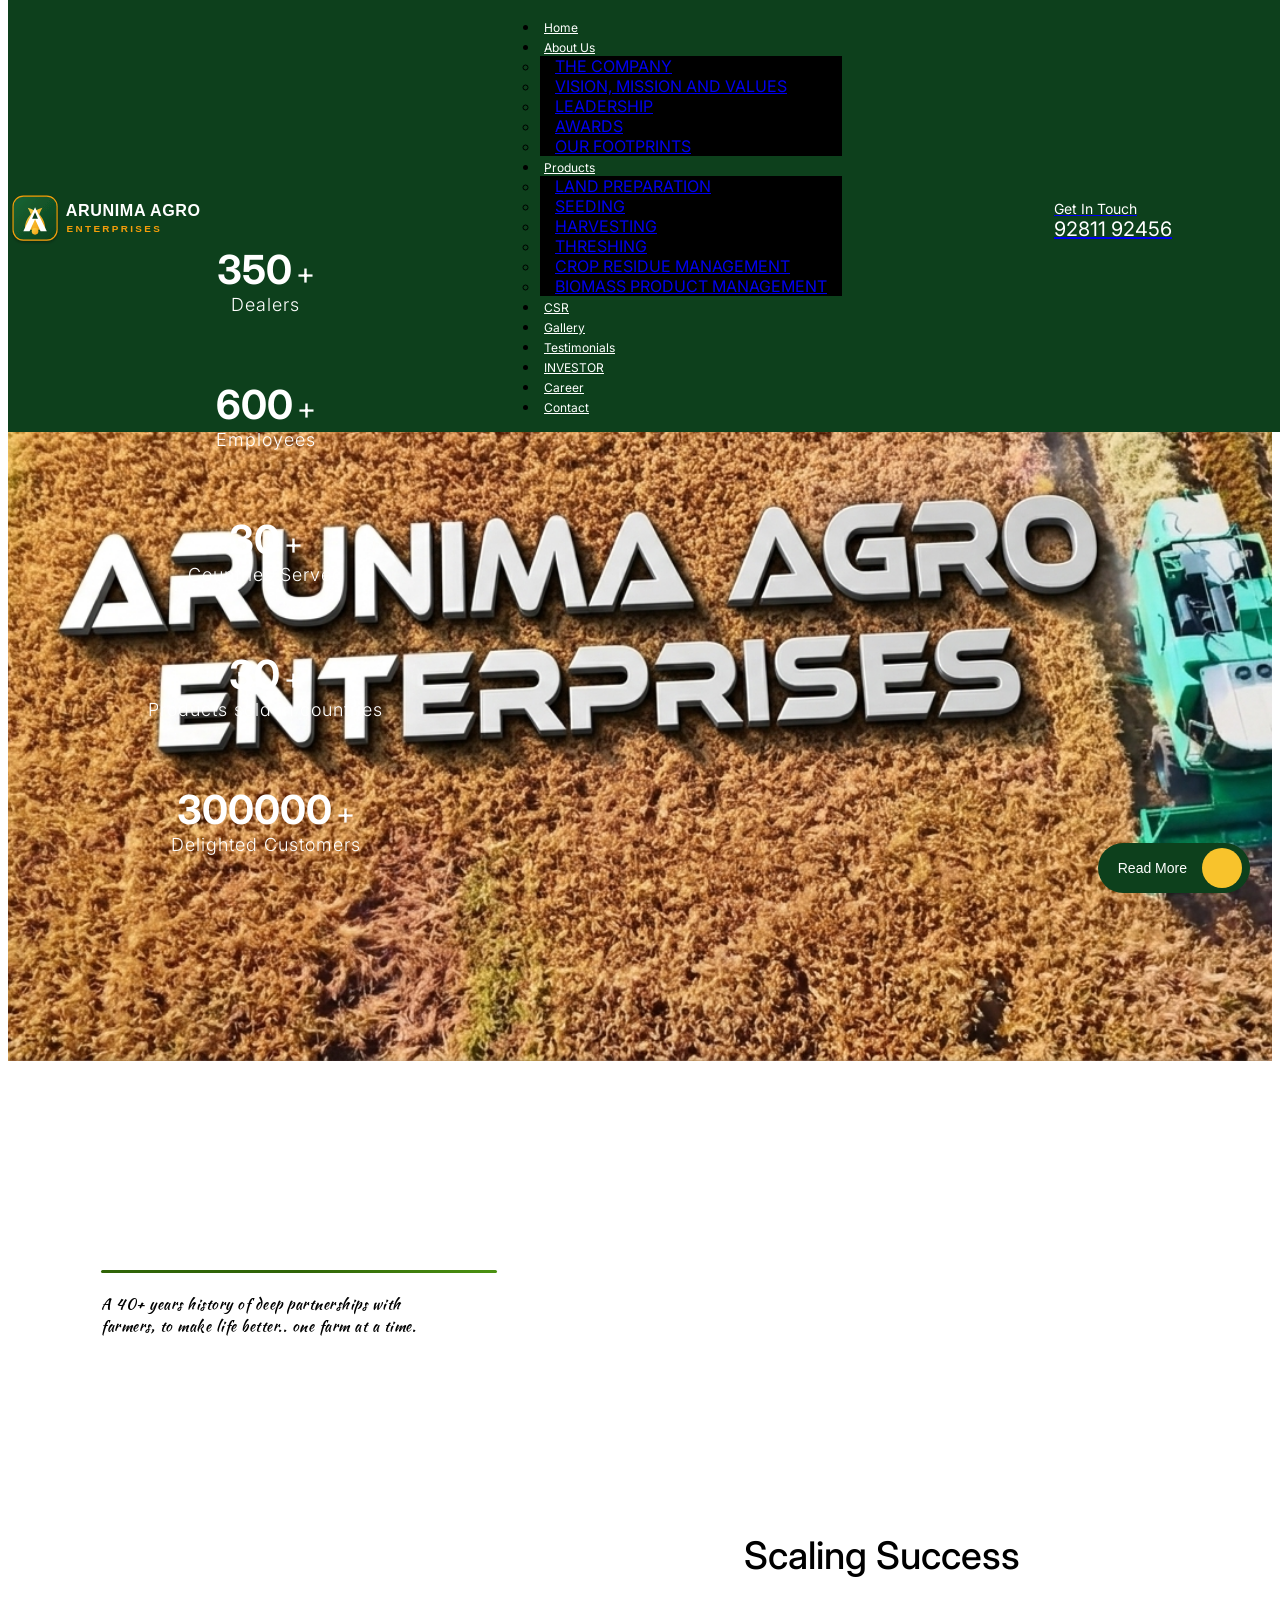
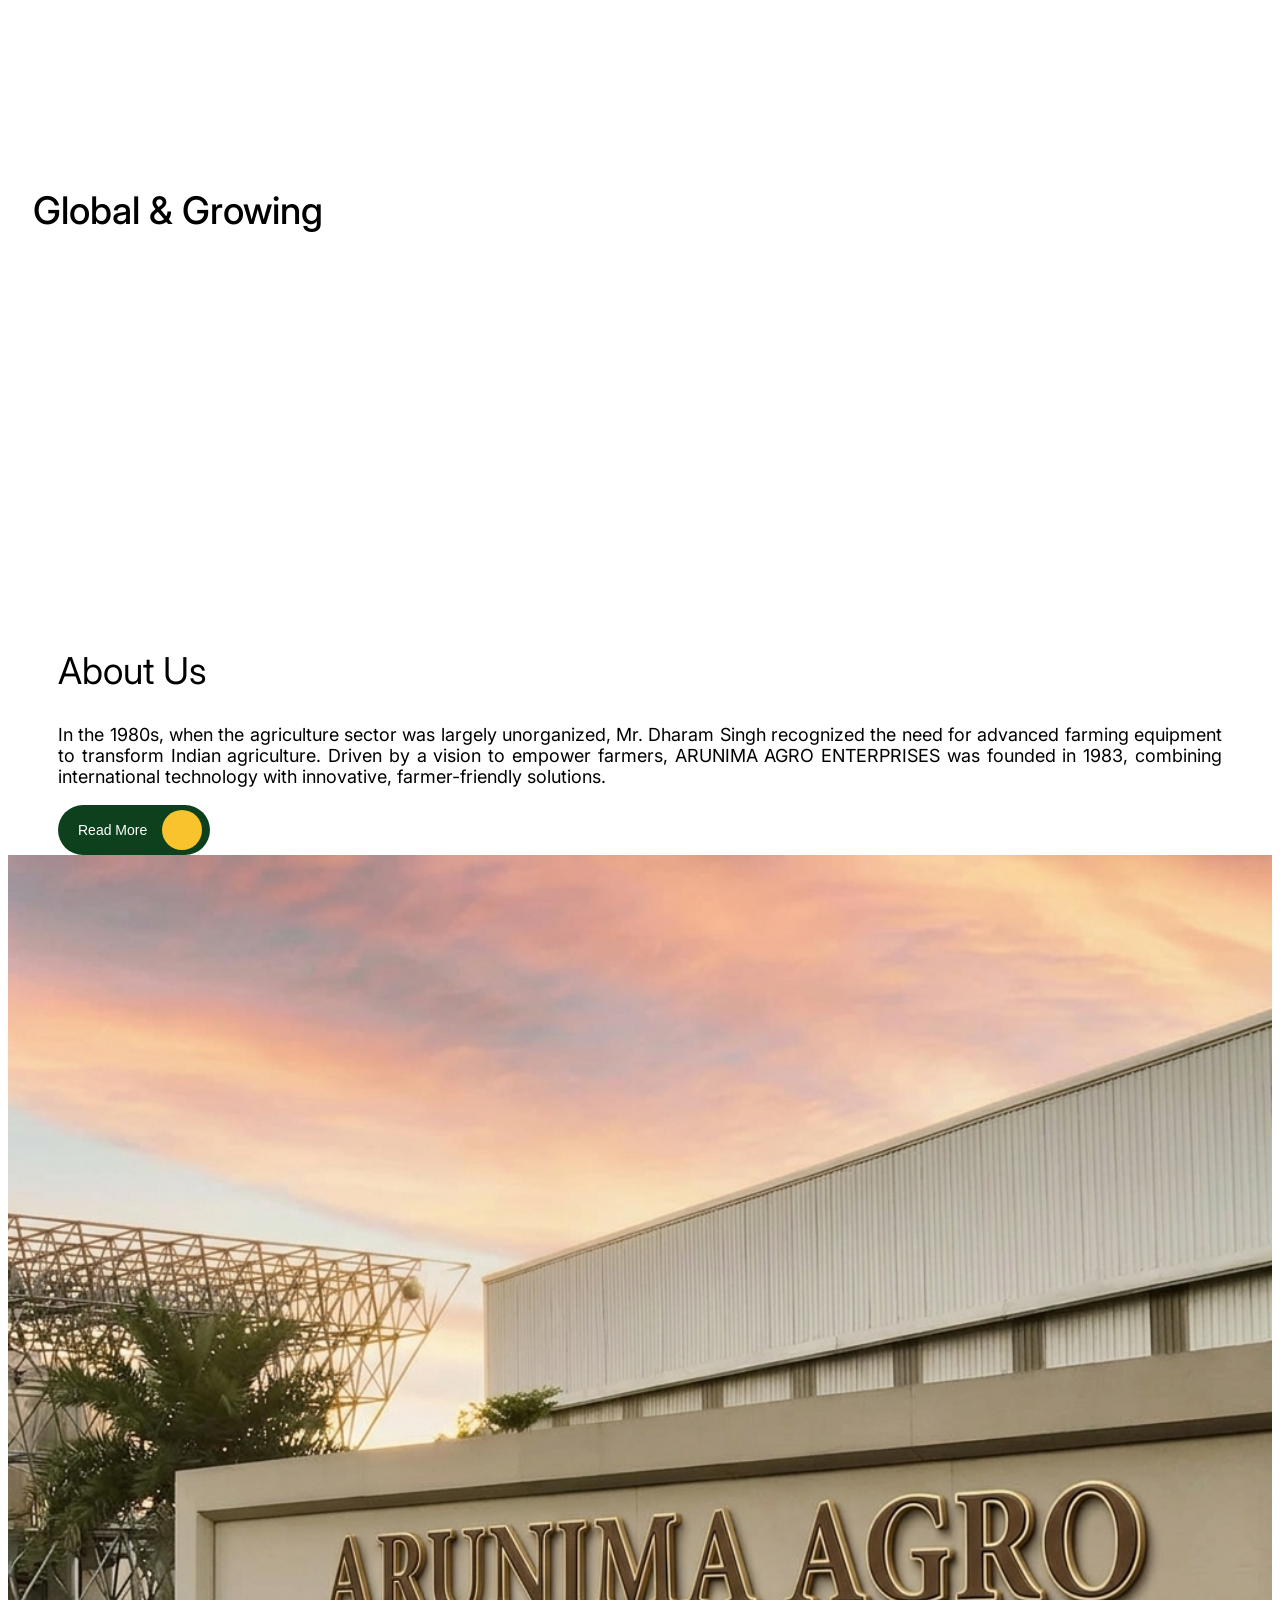
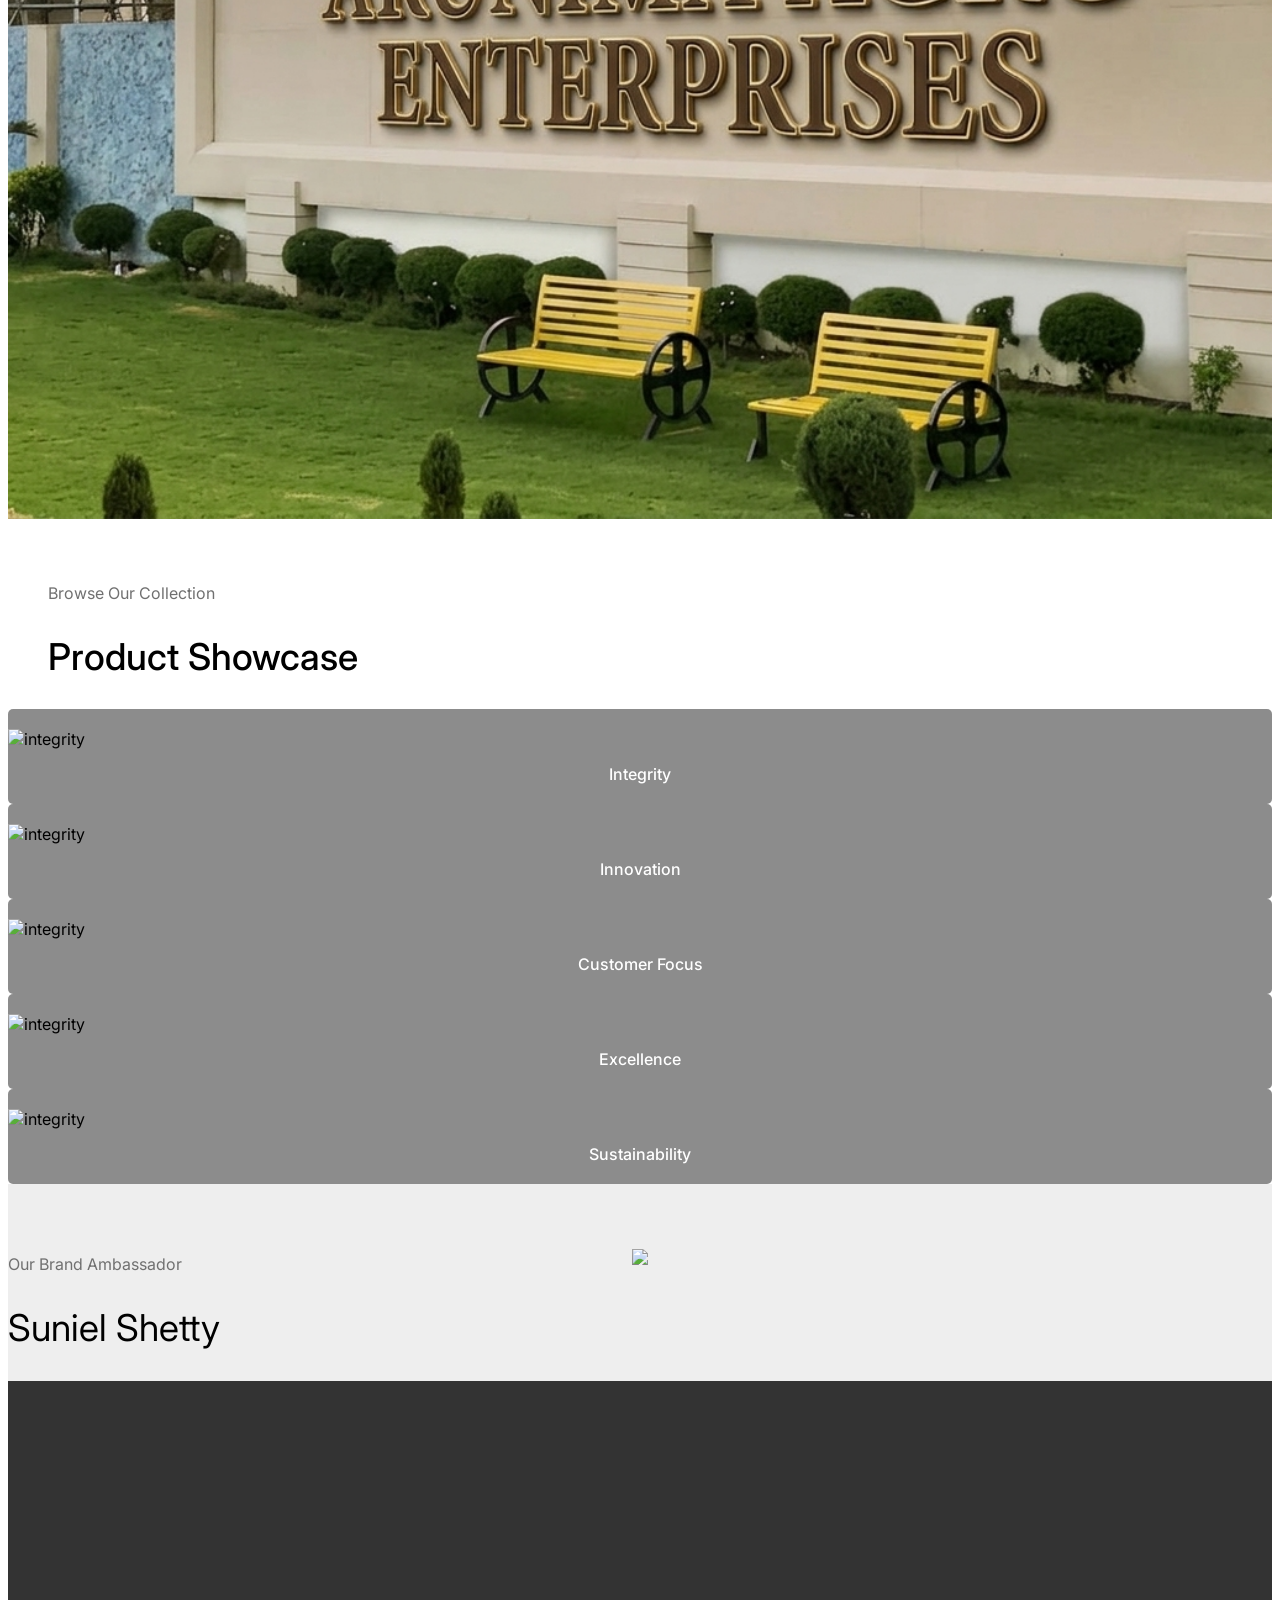
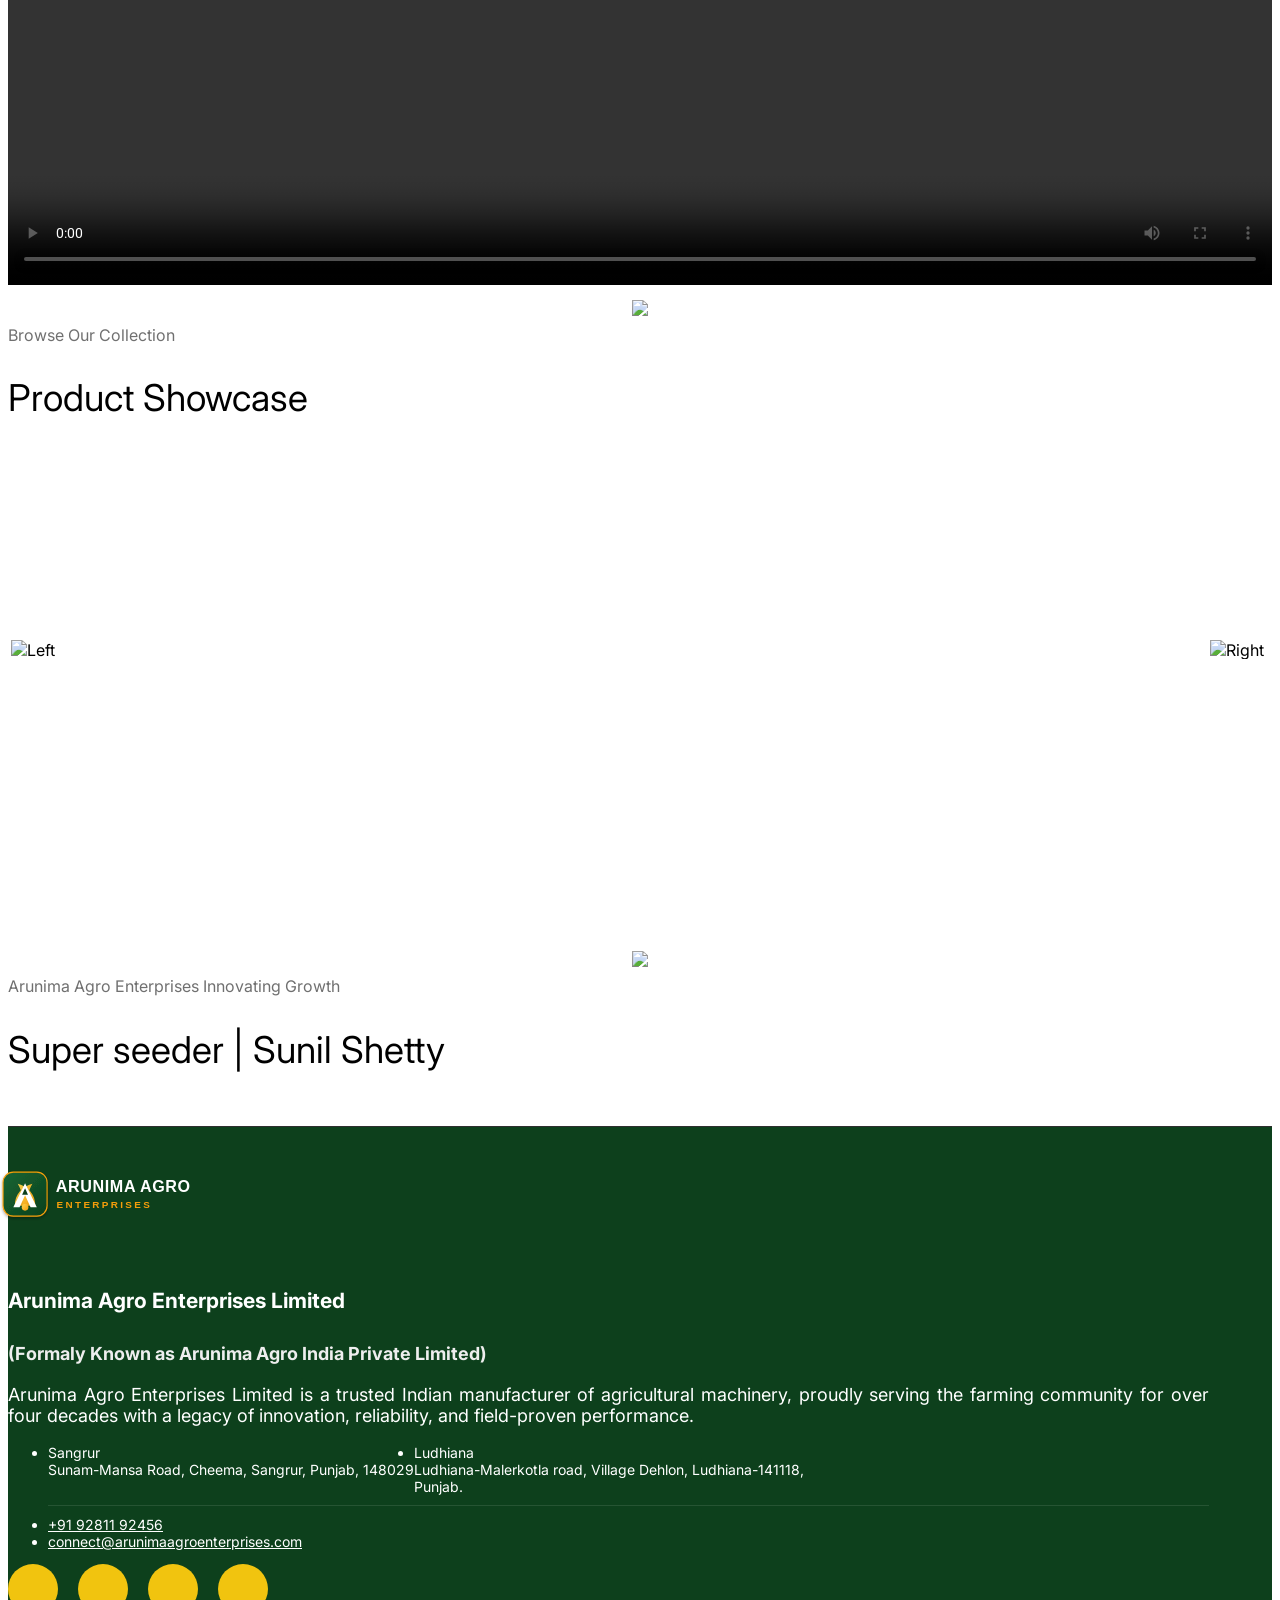
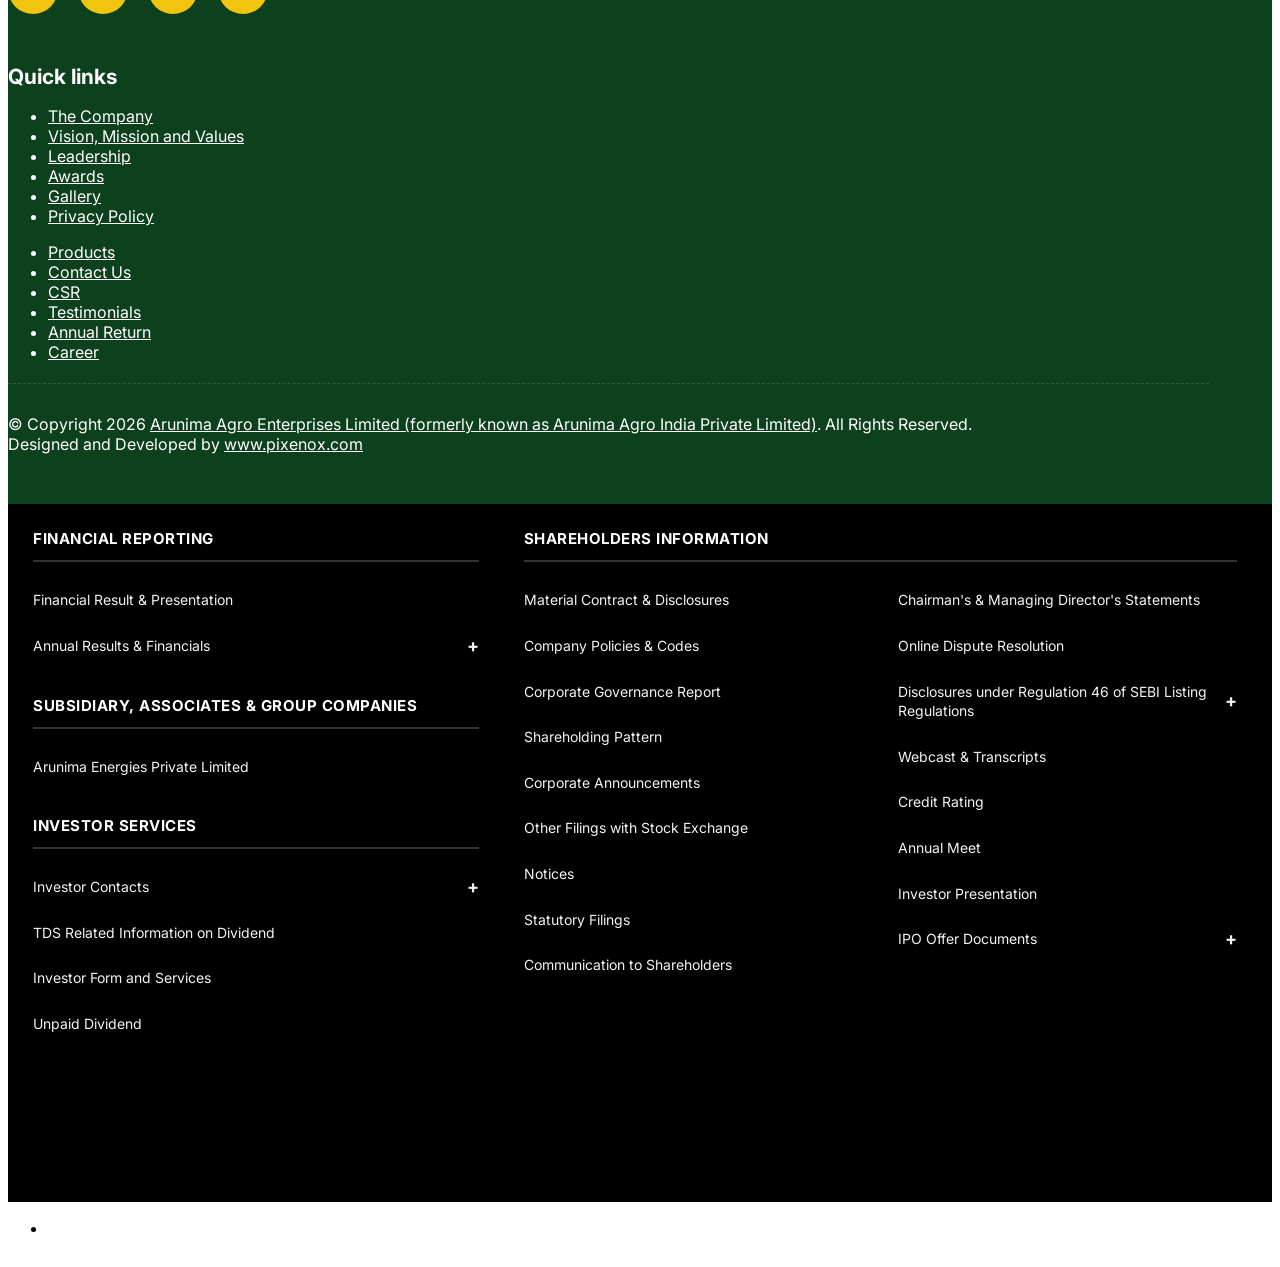
==== index.html @ f7b2cb7d "first commit: Arunima Agro Enterprise website" ====
<!DOCTYPE html>
<html lang="en" dir="ltr" prefix="content: http://purl.org/rss/1.0/modules/content/  dc: http://purl.org/dc/terms/  foaf: http://xmlns.com/foaf/0.1/  og: http://ogp.me/ns#  rdfs: http://www.w3.org/2000/01/rdf-schema#  schema: http://schema.org/  sioc: http://rdfs.org/sioc/ns#  sioct: http://rdfs.org/sioc/types#  skos: http://www.w3.org/2004/02/skos/core#  xsd: http://www.w3.org/2001/XMLSchema# ">
  <head> 
    <meta charset="utf-8" />
<link rel="shortlink" href="index.html" />
<meta name="robots" content="index" />
<link rel="canonical" href="index.html" />
<meta name="Generator" content="Drupal 9 (https://www.drupal.org)" />
<meta name="MobileOptimized" content="width" />
<meta name="HandheldFriendly" content="true" />
<meta name="viewport" content="width=device-width, initial-scale=1.0" />
<link rel="icon" href="https://www.jagatjitgroup.com/sites/default/files/JJ%20Logo.png" type="image/png" />

    <title>Home Page | Arunima Agro Enterprises</title>
    <link rel="stylesheet" media="all" href="https://www.jagatjitgroup.com/sites/default/files/css/css_O-C1jvBn78GT9OEHcCQ4L0XZLBHT1jzDLXljMV-T2JU.css" />
<link rel="stylesheet" media="all" href="https://fonts.googleapis.com/css?family=Roboto:300,400,500,700,900" />
<link rel="stylesheet" media="all" href="https://www.jagatjitgroup.com/sites/default/files/css/css_0hPKpiCZNb5ytRsAV_9iUU_dul14bRzxHxVfOoZw2Fc.css" />


    <script type="application/json" data-drupal-selector="drupal-settings-json">{"path":{"baseUrl":"\/","scriptPath":null,"pathPrefix":"","currentPath":"node\/226","currentPathIsAdmin":false,"isFront":true,"currentLanguage":"en"},"pluralDelimiter":"\u0003","suppressDeprecationErrors":true,"ajaxTrustedUrl":{"form_action_p_pvdeGsVG5zNF_XLGPTvYSKCf43t8qZYSwcfZl2uzM":true},"user":{"uid":0,"permissionsHash":"5c9833ba7bd4705390b5c0e1888de3a844aea64636bd7f2fb2f41ec762eb4dc4"}}</script>
<script src="https://www.jagatjitgroup.com/sites/default/files/js/js_7w3HCA78e2xMKvk9c1BJXBabhk_Mt-QZjshluL8e6t8.js"></script>
<script src="https://use.fontawesome.com/releases/v5.12.0/js/all.js" defer crossorigin="anonymous"></script>
<script src="https://use.fontawesome.com/releases/v5.12.0/js/v4-shims.js" defer crossorigin="anonymous"></script>
<script src="https://www.jagatjitgroup.com/sites/default/files/js/js_iqpaIlvjU7YrCnzI4WjOfrYpvKdnzSiv0yIaXf0sZyA.js"></script>


    <link rel="stylesheet" href="https://jagatjitgroup.com/themes/gavias_facdori/css/custom.css" media="screen" />
    <link rel="stylesheet" href="https://jagatjitgroup.com/themes/gavias_facdori/css/update.css" media="screen" />

    

          <style type="text/css">
        @import url('https://fonts.googleapis.com/css2?family=Kaushan+Script&display=swap');@import url('https://fonts.googleapis.com/css2?family=Inter:ital,opsz,wght@0,14..32,100..900;1,14..32,100..900&display=swap');@import url('https://fonts.googleapis.com/css2?family=IBM+Plex+Sans:ital,wght@0,100;0,200;0,300;0,400;0,500;0,600;0,700;1,100;1,200;1,300;1,400;1,500;1,600;1,700&display=swap');@import url('https://fonts.googleapis.com/css2?family=Exo+2:ital@0;1&family=Vollkorn:ital,wght@0,400..900;1,400..900&display=swap');@import url('https://fonts.googleapis.com/css2?family=Courgette&display=swap');.annual-menu-new .menu-item--expanded .sub-menu {left: 0!important;top: 41px!important;}.privacy-banner img{width:100%!important}.service-new-section .col-lg-8.gsc-column.col-sm-12{margin-top:auto;margin-bottom:auto}.contact-main-img .widget.gsc-image.text-none {overflow:hidden;}.contact-main-img img {transition: 1s;overflow: hidden;}.contact-main-img:hover img {transform: scale(1.05); }@media screen and (min-width: 1213px) and (max-width: 1382px) {.navigation .gva_menu > li > a {padding:30px 4px!important;font-size:12px!important;}.contact-info {font-size: 14px!important;}}table tbody tr:first-child{background:#0D401C!important}table tbody tr:first-child p{color:#fff!important}table tbody tr:first-child td{color:#fff!important}table p{margin-bottom:0px!important;font-size:15.5px!important}@media only screen and (max-width:768px){.menu-item.product > a{ width: 72%!important;position: relative!important;} .menu-item.product a svg {position: absolute!important;right: -86px!important;z-index: 9999;}.menu-item.menu-aboutus > a{width: 83%!important;position: relative!important;}.menu-item.menu-aboutus a svg{ position: absolute!important;right: -52px!important;}}.table-striped tbody tr:nth-of-type(odd) {background-color: rgb(141 208 157 / 20%)!important;}.table td { font-size: 15.5px!important;}.active-menu{background:green}.home-about-image img{width:100%!important}@media only screen and (min-width:800px) and (max-width:990px){.product-desc-ui{margin-bottom:20px}.home-about .bb-inner.remove_padding {padding: 30px 0px!important;}.home-tractor img {top: 106px!important;right: 119px!important;}.home-button .button-container-jag {bottom: -17px!important; }.home-button{padding-bottom:56px!important}.about-farmer-content{padding-left: 59px!important;}}@media only screen and (max-width:768px){.gsc-tabs .tabs_wrapper.tabs_horizontal .tab-content .tab-pane {padding: 15px!important;}.tab-row-section{padding-left:30px!important;padding-right:30px!important}.pro-section-layout .padding-small{padding-bottom:15px!important}.panel__card .col-img-panel {display:none!important}.cv-div {display: flex;justify-content: center;align-items: center;}}.productshow-section {min-height:300px!important}.brouchure:hover {box-shadow: 0px 0px 14px 0px #ccc;}.brouchure h4{font-size: 18px;font-weight: bold;color: #0D401C;margin: 0;}.brouchure img {width: 35px;}.brouchure {transition: 0.3s all ease;border-radius: 10px;padding: 10px;border: 1px solid #878787;top: -140px;right: 37px;float: right;display: flex;gap: 10px;align-items: center;justify-content: center;position: absolute;}.icon-content {border-radius: 5px;padding: 20px 0;background: rgba(0, 0, 0, 0.45);transition: all 0.3s ease;}.icon-content .icon-desc h4{text-align: center;margin-top: 15px;margin-bottom: 0;color: #fff;font-weight: 500;}.icon-content:hover {transform: scale(1.08);}html,body{font-family: "Inter", sans-serif!important;}.service-card img{width:100%!important}@media only screen and (min-width:320px) and (max-width:992px){.brouchure {float: unset !important;width: 70%!important;left: 60px !important;top: -36px!important;position: relative !important;text-align: center;}.heading-shaped-new {z-index: 9999;text-align: center;transform: translate(0px, 15px);position: relative;}.heading-newbg.heading-shaped img {transform: translate(0px, -155px)!important;}.social-icons-jag {margin-top: 50px;justify-content: center !important;} .tractor-footer{display:none!important}.heading-shaped img {transform: translate(0px, -130px)!important;}.grass-1 {top: 42px !important;}}@media only screen and (min-width:1200px) and (max-width:1305px){.testing-pro{min-height: 164px!important;}}@media only screen and (max-width:767px){.map-index p {font-size: 12px !important ;margin-left: 4px !important ;}.map-dealer img {width: 25px !important ;}.map-manu img {width: 25px !important ;}.map-dealer {padding-top: 2px !important ;}.map-manu {padding-bottom: 2px !important ;}.map-index {right: 14% !important ;top: 9% !important ;padding: 5px !important ;}.mob-svg{display:none}.typing-line {display: inline !important;}.offerItemTitle span {transform: rotate(0deg) !important;}.owl-jagatjit .owl-carousel {max-height: 611px!important;}.owl-jagatjit1 .owl-carousel {max-height: 531px!important;}.owl-jagatjit3 .owl-carousel {max-height: 645px!important;}}.mobile-shredder img{width: 114px!important;}.reaper-binder img{top: -47px!important;width: 260px!important;}.content-header{display: flex;justify-content: space-between;align-items: center;}header.header-default .header-main-inner .header-inner {padding-left: 15px!important;padding-right: 15px!important;}header .header-info {margin-top: 10px;width: 234px;}.title-desc{color: #000;font-size: 18px;text-align: justify;}.header-info .title {font-size: 14px;line-height: 16px;font-weight: 400;margin: 0;}.header-info .text {font-size: 20px;color: #fff;line-height: normal;}.header-info .header-icon {float: left;font-size: 32px;line-height: 42px;color: #fff;width: 32px;}header .header-info .header-icon { position: relative;left: -15px;top: -7px;}.navigation .gva_menu > li > a { padding: 30px 9px;}.gsc-carousel-content .item .item-content .bg-full{width:100%!important;background-size:cover}.gsc-carousel-content .item .item-content .content-box {visibility: hidden; }.gsc-carousel-content .item .item-content .image {width: 100%!important;z-index: 1;}.owl-carousel .owl-item img{width:100%!important}.navigation .gva_menu .sub-menu {background-color: #000!important;padding:0!important;}.navigation .gva_menu .sub-menu li{padding:0px;margin-bottom:0px!important}.navigation .gva_menu .sub-menu li a{padding: 10px 15px!important;}.navigation .gva_menu .sub-menu li a:hover{background:#0d401c!important;color:#86c58e!important}header .site-branding-logo { position: relative!important;top: 4px!important;}@media only screen and (max-width:767px){.gva-offcanvas-mobile .gva-navigation .gva_menu > li ul.menu.sub-menu li a { padding-top: 7px !important;padding-bottom: 7px !important;color: #fff!important; }.gva-offcanvas-mobile .gva-navigation .gva_menu > li ul.menu.sub-menu { padding-left: 0px !important;}}.content-product {height: 600px;margin: auto;width: 100%;max-width: 90%;display: flex;align-items: center;position: relative;}.bg-shape {height: 100%;background-image: linear-gradient(-45deg, #000 0%, #000 100%);box-shadow: 0px 30px 139px 0px rgba(10, 22, 31, 0.26);border-radius: 30px;padding: 45px 40px;width: 50%;position: absolute;top: 0;left: 0;display: flex;align-items: center;}.product-img {position: absolute;z-index: 2;width: 400px;left: 25%;transform: translateX(-45%);max-height: 500px;height: 100%;pointer-events: none;}.product-img__item {display: flex;align-items: center;position: absolute;pointer-events: none;user-select: none;top: 50%;right: 0;transform: translateY(-50%) translateX(-130px);opacity: 0;transition: all 0.3s;}.product-img__item.active {opacity: 1;transform: translateY(-50%) translateX(0);transition-delay: 0.3s;}.product-slider {width: 75%;height: 85%;border-radius: 30px;box-shadow: 0 28px 79px 0 rgba(10, 22, 31, 0.35);position: absolute;top: 50%;right: 0;transform: translateY(-50%);}.product-img__img { width: 100%; }.product-slider {background:#fff;background-position: center;background-size: cover;}.prod-content {padding-left: 250px;padding-top: 50px;padding-bottom: 50px;color: #fff;}.q-div {border: 4px solid #258832;width: 90px;height: 90px;line-height: 82px;text-align: center;font-weight: 600;border-radius: 50%;font-size: 20px;margin-top: 15px;}.prod-content table { color: #000; }.prod-content h4 {font-size: 18px;color: #6c757d;font-weight: 300;} .prod-content h1{color:#000;font-size:25px}.prod-content table{border:none!important}.prod-content table tbody, .prod-content table td, .prod-content table tfoot, .prod-content table th, .prod-content table thead, .prod-content table tr { border: none;border-bottom: 1px solid #4c4b4b; font-size: 15px;}.prod-btn {padding: 10px 40px;text-align: center;background:#258832;color: #fff!important;margin-top: 10px;display: inline-block;border-radius: 20px;}.right-border { border-left: 1px solid #eee; }.prev-next-prod-btn {position: absolute;width: 100%;display: flex;justify-content: space-between;}button.prev-prod-btn, button.next-prod-btn {width: 50px;height: 50px;border: 1px solid #fdfdfd;border-radius: 50%;color: #258832;background: #fff;font-size: 20px;border:1px solid #258832;}.prod-slide { display: none; }.prod-slide.active { display: block !important; }.gsc-heading .sub-title {color: #258832;font-weight: 600;}.gsc-heading .sub-title > span {border-bottom: none;}.gsc-heading.style-1 .title {font-size: 46px;color: #000;}.milestone-block.position-icon-left {background: transparent;margin-bottom: 0px;padding: 10px;}.image-1 img, .image-2 img{border-radius:5px}.milestone-block.position-icon-left .milestone-right .milestone-number {font-size: 40px;}.milestone-block.position-icon-left .milestone-right .milestone-text {font-size: 17px;letter-spacing: 1px; }.tract-slider .gsc-carousel-content .item .item-content .content-box {min-height: 108px;visibility: visible!important; top: 205px;background: rgba(0,0,0,0.5);color: #fff;}.tract-slider .gsc-carousel-content .item .item-content .content-box .content-inner {padding: 30px;}.tract-slider .gsc-carousel-content .item .item-content .content-box .content-inner a {color:#fff} .tract-slider .gsc-carousel-content .item .item-content .content-box .title {font-size: 30px;}.column-content p{color: #000;font-size: 16px;text-align: justify;}.prod-content p{color:#000}.q-div{color:#000}.img-right-about img{margin-top: -220px;width: 285px;}.tractorBg img {width: 150px;opacity: 45%;}.aboutMain img{width:100%}.ctr .milestone-number-inner{text-align: left;}.ctr .milestone-text{text-align: left!important;color: #000;}.bg-head img{position: absolute;width: 90px;margin-left: 43px;margin-bottom: -13px;margin-top: 0px;border-bottom: 1px solid #eeee;opacity: 7%}.abt-main img{border-radius: 10px;} .abt-inner img{width: 217px;margin-top: -341px;border: 20px solid #ffff;border-radius: 10px;}.aboutus{padding-left: 20px!important;}.aboutus h1{font-size: 50px!important;color: #000!important;}.about p{font-size: 16px;margin-top: 20px;color: #000;text-align: justify;}.production2 img{max-width: 236px;margin-top: -208px;border: 20px solid white;border-radius: 10px;}.production1 img{border-radius: 10px;}.aboutProduction{padding-right: 20px;}.aboutus{margin: auto!important;}.aboutDispatch p{padding-right: 20px;}.video-yt{width:100%!important;}.video-content-left{width:100%!important;}.aboutPc img{border-radius: 10px;}.dispatchAbout img{ border-radius: 10px;}.service-card .widget-content::before {position: absolute;top: 0;left: -100%;display: block;content: '';width: 50%;height: 100%;background: -o-linear-gradient(left, rgba(255, 255, 255, 0) 0%, rgba(255, 255, 255, .3) 100%);background: -webkit-gradient(linear, left top, right top, from(rgba(255, 42556, 255, 0)), to(rgba(255, 255, 255, .3)));background: linear-gradient(to right, rgba(255, 255, 255, 0) 0%, rgba(255, 255, 255, .3) 100%);-webkit-transform: skewX(-25deg);-ms-transform: skewX(-25deg);transform: skewX(-25deg);}.service-card:hover .widget-content::before {-webkit-animation: shine 1s;animation: shine 1s;}@-webkit-keyframes shine {100% {left: 125%;}}@keyframes shine {100% {left: 125%;}}.service-card img {border-radius: 5px;height: 290px;width: 100%;background: #a2aba41c;padding: 20px;object-fit: contain;}.service-card .widget-content{overflow:hidden;position:relative}.service-card a, .testimonial-a a, .pro-col-a a , .read-more{display: inline-flex;align-items: center;background-color: #0D401C; color: #fff;border: none;border-radius: 30px;padding: 5px 20px;font-size: 14px;cursor: pointer;outline: none;transition: background-color 0.3s ease;position: relative;}.service-card:hover a, .testimonial-a:hover a, .pro-col-a:hover a, .main-content-new:hover a, .read-more:hover{background-color:#5a3813; color: #fff;}.service-card h3 {color: #000;font-weight: 400;font-size: 25px;margin-top: 22px;margin-bottom: 18px;}#footer {color: #fff;background: #0D401C;}#footer .block .block-title span {color: #fff !important;}#footer a {color: #fff;}.contact-box-footer ul.list-information > li {color: #fff;}.contact-info ul li { }#footer .copyright .copyright-inner {padding: 30px 0;border-top: 1px dashed #FFFFFF26;}#footer .footer-top {display:none;}.tractor-footer img {width: 64%;position: relative;left: 277px;top: -37px;opacity: 14%;}#footer .footer-center {padding: 40px 0 5px;}a.card-catalog {border: 1px solid #eee;display: block;padding: 20px;text-align: center;box-shadow: 0px 0px 3px 1px #eee;transition:1s}a.card-catalog:hover{box-shadow:none;border:1px solid #258832 }.tract-img {position: absolute;right: 34%;top: -147px;z-index: -9;opacity: 0.3;}.gsc-our-gallery .item .box-content {max-width: 79%;padding: 10px 15px;display:none}.gsc-our-gallery img {border:1px solid #eee;padding:15px}.values-card {border: 1px solid rgb(143 143 143 / 50%);border-right: none;}.values-card:nth-child(2), .values-card:nth-child(3), .values-card:nth-child(4){border-top:none!important}.navigation .gva_menu > li > a{color:#fff}.contact-us {position: relative;}.contact-image{ border-bottom-right-radius: 10px;border-top-right-radius: 10px;}.contact-us .read-more-btn-jag {padding: 0px 25px; !important;}.contact-us .webform-submission-form .form-item label{font-size: 14px;text-transform: capitalize;}.contact-us .button{border:1px solid #ddd; }.contact-us .button:hover{}.contact-us input:hover{ }.contact-us textarea:hover{ }.core-values-section img {padding: 0px;background: #fff;margin-bottom: 20px;border: 1px solid #eee;box-shadow: 0px 0px 9px 1px #eee;width: 100px;margin: auto;}.contact-us h3{color: #fff;}.contact p{color:#000;}.contact h3{color:#000;}.gsc-heading .heading-bottom .title-desc {max-width: 100%;}.gsc-heading{max-width:100%}.gsc-heading {padding: 0 0 0px;}.gsc-heading.style-1 .title {font-size: 37px!important; font-weight: 386!important;}.gsc-heading .sub-title {color: #707070;font-weight: 400;}.milestone-block.position-icon-left .milestone-right .milestone-number {font-weight: bold;}.milestone-block.position-icon-left .milestone-right .milestone-text {font-size: 18px !important;letter-spacing: 1px;font-weight: 300;color: #fff;}.new-serv-img img{width:94%!important}.pro-card {padding: 20px;background-image: url(https://www.jagatjitgroup.com/sites/default/files/home-images/product-images/Allbrands-BG_small.webp");background-size: cover;border: none;display:block}.pro-card p{margin-bottom:6px;color:#707070;font-weight:300}.pro-card h3{ font-size: 25px;font-weight:400!important;color:#000}.pro-card-col{position:relative;}.pro-card-col img {position: absolute;top: -80px;width: 200px;z-index: 999;right: 18px;transition:1s}.pro-card-col:hover img{transform: scale(1.1);}.main-content-new .serv-c-img img{transition:1.05s} .main-content-new:hover .serv-c-img img{transform:scale(1.1)}.main-content-new .serv-c-img{overflow:hidden}.w-img img{width:100%}.overlay-img {position: absolute;top: 0;height: 500px;z-index: 9999999;width: 100%;transition:0.5s;}.main-content-new:hover .overlay-img{background: rgb(30 30 30 / 1%);}.video-container {position: relative;width: 100vw; height: calc(100vw * 9 / 16); overflow: hidden;margin-left: calc((100% - 100vw) / 2); background-color: black; }.video-container iframe {position: absolute;top: 0;left: 0;width: 100%;height: 100%;border: none;}footer {border-top:1px solid #2e2e2e}.milestone-block.position-icon-left .milestone-right {padding-left: 0px!important;}.background-image-0{background-size:37%!important}.values-card h3{font-weight:400!important}.core-values-section h3{font-weight:400!important;color:#000}.main-leader img{-webkit-mask-image: url(https://www.jagatjitgroup.com/sites/default/files/leadership-images/circle.svg");-webkit-mask-size: contain;-webkit-mask-position: center center;-webkit-mask-repeat: no-repeat;width: 260px;}.leadership-leaders {}.leadership-leaders h1,h2,h4{font-weight: 386; }.leadership-leaders1 h1{font-weight: 386;color: #000000; font-size:28px}.leaders-linkdn img{width: 19px;margin-top: 6px;margin-left: 4px;}.leadership-leaders1 h4{color:#7f8284;font-size: 18px}.leadership-leaders h1,h2{color: #000000;}.leadership-leaders h4{color: #7f8284;font-size: 18px}.imagepanel{ display:flex;width:54vw;}@media (max-width:480px){.container{width:100vw; }}.milestone-number-inner {text-align: center!important;}.milestone-block.position-icon-left .milestone-right .milestone-text {text-align: center!important;}.milestone-block.position-icon-left .milestone-right .milestone-number {color: #ffffff;}.milestone-block.position-icon-left .milestone-icon{display:none!important}span.symbol {color: #fff;}.height-100vh{height:800px}.education .column-content-inner {margin-right: 36px;}.health .column-content-inner {margin-left: 36px;}.milestone-section .milestone-number{color:#000!important}.milestone-section .milestone-text{color:#000!important}.milestone-section span.symbol{color:#000!important}.timeline-carousel {padding-left: 40px;position: relative;overflow: hidden;z-index: 1;}.sticky {position: fixed;top: 0;left: 0;right: 0;z-index: 10;box-shadow: 0 2px 10px rgba(0, 0, 0, 0.1);}.timeline-carousel__item-wrapper {padding-top: 50px; }.timeline-carousel__image {padding-right: 30px;}.timeline-carousel__item {cursor: pointer;}.timeline-carousel__item .media-wrapper {padding-bottom: 71.4%;transition: all 0.4s cubic-bezier(0.55, 0.085, 0.68, 0.53);}.timeline-carousel__item-inner {position: relative;padding-top: 45px;}.timeline-carousel__item-inner:after {position: absolute;width: 100%;top: 45px;left: 0;content: "";border-bottom: 1px solid #eee;}.timeline-carousel__item-inner .year {font-size: 36px;color: black;display: table;letter-spacing: -1px;background-color: white;z-index: 1;position: relative;margin: -32px 0 0px;font-weight: 300;}.timeline-carousel__item-inner p {font-size: 16px;color: black;width: 60%;font-weight: 400;margin-bottom: 15px;} border-radius: 50%; width: 30px; height: 30px; display: flex;align-items: center;justify-content: center;cursor: pointer;z-index: 5;transition: background-color 0.3s;}*/border-width: 0 2px 2px 0;}*/.slick-prev:before {transform: rotate(135deg);}.slick-next {right: 1px;}.slick-next:before {transform: rotate(-45deg);}.image-curved img{border-radius: 10px;}.postcard {flex-wrap: wrap;display: flex;box-shadow: 0 4px 21px -12px rgba(0, 0, 0, 0.66);border-radius: 10px;margin: 0 0 2rem 0;overflow: hidden;position: relative;color: #ffffff;}.postcard.dark {background-color: #18151f;}.postcard.light {background-color: #e1e5ea;}.postcard .t-dark {color: #18151f;}.postcard a {color: inherit;}.postcard h3, .postcard .h1 {margin-bottom: 0.5rem;font-weight: 400;font-size:25px;line-height: 1.2;}.postcard .small {font-size: 80%;}.postcard .postcard__title a {font-size: 25px;}.postcard .postcard__img {max-height: 180px;width: 100%;object-fit: cover;position: relative;}.postcard .postcard__img_link {display: contents;}.postcard .postcard__bar {width: 50px;height: 10px;margin: 10px 0;border-radius: 5px;background-color: #424242;transition: width 0.2s ease;}.postcard .postcard__text {padding: 1.5rem;position: relative;display: flex;flex-direction: column;}.postcard .postcard__preview-txt {font-size: 18px !important;overflow: hidden;text-overflow: ellipsis;text-align: justify;height: 100%;}.postcard .postcard__tagbox {display: flex;flex-flow: row wrap;font-size: 14px;margin: 20px 0 0 0;padding: 0;justify-content: center;}.postcard .postcard__tagbox .tag__item {display: inline-block;background: rgba(83, 83, 83, 0.4);border-radius: 3px;padding: 2.5px 10px;margin: 0 5px 5px 0;cursor: default;user-select: none;transition: background-color 0.3s;}.postcard .postcard__tagbox .tag__item:hover {background: rgba(83, 83, 83, 0.8);}.postcard:before {content: "";position: absolute;top: 0;right: 0;bottom: 0;left: 0;background-image: linear-gradient(-70deg, #424242, transparent 50%);opacity: 1;border-radius: 10px;}.postcard:hover .postcard__bar {width: 100px;}@media screen and (min-width: 769px) {.postcard {flex-wrap: inherit;}.postcard .postcard__title a {font-size: 27px;}.postcard .postcard__tagbox {justify-content: start;}.postcard .postcard__img {max-width: 300px;max-height: 100%;transition: transform 0.3s ease;}.postcard .postcard__text {padding: 3rem;width: 100%;}.postcard .media.postcard__text:before {content: "";position: absolute;display: block;background: #18151f;top: -20%;height: 130%;width: 55px;}.postcard:hover .postcard__img {transform: scale(1.1);}.postcard:nth-child(2n+1) {flex-direction: row;}.postcard:nth-child(2n+0) {flex-direction: row-reverse;}.postcard:nth-child(2n+1) .postcard__text::before { transform: rotate(12deg);left: -20px !important;}.postcard:nth-child(2n+0) .postcard__text::before {right: -12px !important;transform: rotate(-4deg);}}@media screen and (min-width: 1024px) {.postcard__text {padding: 2rem 3.5rem;}.postcard__text:before {content: "";position: absolute;display: block;top: -20%;height: 130%;width: 63px;}.postcard.dark .postcard__text:before {background: #18151f;}.postcard.light .postcard__text:before {background: #e1e5ea;}}.postcard .postcard__tagbox .green.play:hover {background: #79dd09;color: black;}.green .postcard__title:hover {color: #79dd09;}.green .postcard__bar {background-color: #79dd09;}.green::before {background-image: linear-gradient(-30deg, rgba(121, 221, 9, 0.1), transparent 50%);}.green:nth-child(2n)::before {background-image: linear-gradient(30deg, rgba(121, 221, 9, 0.1), transparent 50%);}.postcard .postcard__tagbox .blue.play:hover {background: #0076bd;}.blue .postcard__title:hover {color: #0076bd;}.blue .postcard__bar {background-color: #0076bd;}.blue::before {background-image: linear-gradient(-30deg, rgba(0, 118, 189, 0.1), transparent 50%);}.blue:nth-child(2n)::before {background-image: linear-gradient(30deg, rgba(0, 118, 189, 0.1), transparent 50%);}.postcard .postcard__tagbox .red.play:hover {background: #bd150b;}.red .postcard__title:hover {color: #bd150b;}.red .postcard__bar {background-color: #bd150b;}.red::before {background-image: linear-gradient(-30deg, rgba(189, 21, 11, 0.1), transparent 50%);}.red:nth-child(2n)::before {background-image: linear-gradient(30deg, rgba(189, 21, 11, 0.1), transparent 50%);}.postcard .postcard__tagbox .yellow.play:hover {background: #bdbb49;color: black;}.yellow .postcard__title:hover {color: #bdbb49;}.yellow .postcard__bar {background-color: #bdbb49;}.yellow::before {background-image: linear-gradient(-30deg, rgba(189, 187, 73, 0.1), transparent 50%);}.yellow:nth-child(2n)::before {background-image: linear-gradient(30deg, rgba(189, 187, 73, 0.1), transparent 50%);}@media screen and (min-width: 769px) {.green::before {background-image: linear-gradient(-80deg, rgba(121, 221, 9, 0.1), transparent 50%);}.green:nth-child(2n)::before {background-image: linear-gradient(80deg, rgba(121, 221, 9, 0.1), transparent 50%);}.blue::before {background-image: linear-gradient(-80deg, rgba(0, 118, 189, 0.1), transparent 50%);}.blue:nth-child(2n)::before {background-image: linear-gradient(80deg, rgba(0, 118, 189, 0.1), transparent 50%);}.red::before {background-image: linear-gradient(-80deg, rgba(189, 21, 11, 0.1), transparent 50%);}.red:nth-child(2n)::before {background-image: linear-gradient(80deg, rgba(189, 21, 11, 0.1), transparent 50%);}.yellow::before {background-image: linear-gradient(-80deg, rgba(189, 187, 73, 0.1), transparent 50%);}.yellow:nth-child(2n)::before {background-image: linear-gradient(80deg, rgba(189, 187, 73, 0.1), transparent 50%);}}.product-image:after {content: "";position: absolute;left: 0;bottom: 169px;width: 92.5%;height: 33.33%;background: linear-gradient(180deg,rgba(0,0,0,0) 0%,#000 100%);z-index: 99999999999999;margin: auto;right: 0;}.product-content{background:#000;padding:20px 15px;border-bottom-left-radius: 5px;border-bottom-right-radius: 5px;}.rounded img{border-radius:10px;}.product-image img{border-top-left-radius: 5px;border-top-right-radius: 5px;}.product-content p {color:#fff}.product-content h3 {color: #fff;font-weight: 300;font-size: 25px;}.product-content .read-more {background: #258832 !important;border: none;color: #fff!important;}.product-card:hover .read-more{background:#fff!important;color:#000!important}.product-card:hover img{transform:scale(1.1)}.product-card img{transition:0.5s}.product-image{overflow:hidden}.jgt-career .webform-submission-form .form-item label {font-size: 14px; font-weight:500;text-transform: capitalize;}.jgt-career{border: 1px solid #eee;border-radius: 10px;padding: 33px;background: #fff;box-shadow: rgba(149, 157, 165, 0.2) 0px 8px 24px;}.jgt-career .button{border:1px solid #ddd; }.jgt-career .button:hover{}.jgt-career input:hover{}.jgt-career textarea:hover{border:1px solid #000;}.rounded-right img{border-bottom-right-radius:10px;border-top-right-radius:10px;}.rounded-left img{border-bottom-left-radius:10px;border-top-left-radius:10px;}.captions-text{display:none!important;}.pro-card-new h3{color: #000;font-size: 28px;font-weight: 300;}.pro-card-new i{font-size:15px;margin-left:5px}.pro-card-new i {font-size: 7px;margin-left: 5px;color: #000;border: 1px solid #5a5a5a;padding: 2px;border-radius: 50%;position: relative;top: 191px;left: -21px;transition:0.6s}.pro-card-new a{position: absolute;width: 100%;left: 0;height: 239px;top: -220px;margin: auto; }.pro-card-new img{transition:0.7s}.pro-card-new:hover img{transform:scale(1.1)}.pro-card-new .gsc-image .widget-content{overflow:hidden}.pro-card-new:hover i{color:#000;background:#000}.pro-card-new{border-radius:5px}.pro-card-new { min-height: 237px;}.we-carousel {position: relative;display: flex;justify-content: center;height: 100vh;margin: 0;background-color: #fff;padding-top: 100px;padding-bottom: 100px;}.we-card-container {width: 325px;height: 200px;position: relative;}.we-card {width: 331px; height: 350px;background-color: #fff;color: #000;border-radius: 10px;padding: 25px;box-sizing: border-box;text-align: center;position: absolute;left: 0;top: 0;opacity: 0;transition: all 0.5s ease;filter: none;border: 1px solid #eee;box-shadow: rgba(100, 100, 111, 0.2) 0px 7px 29}.we-card h3 {font-size: 1.5rem;font-weight: bold;}.we-card p {color: #555;}.we-card.active {opacity: 1;z-index: 2;transform: translateX(0);}.we-card.prev-1,.we-card.next-1 {opacity: 0.5;filter: blur(4px);z-index: 1;}.we-card.prev-2,.we-card.next-2 {opacity: 0.2;filter: blur(6px);z-index: 1;}.we-card.prev-3,.we-card.next-3 {opacity: 0;}.we-card.prev-1 {transform: translateX(-230px) rotate(-10deg) translateY(20px);}.we-card.next-1 {transform: translateX(230px) rotate(10deg) translateY(20px);}.we-card.prev-2 {transform: translateX(-483px) rotate(-20deg) translateY(80px);}.we-card.next-2 {transform: translateX(483px) rotate(20deg) translateY(80px);}.we-card.prev-3 {transform: translateX(-697px) rotate(-30deg) translateY(172px);}.we-card.next-3 {transform: translateX(697px) rotate(30deg) translateY(172px);}.we-arrow {font-size: 24px;cursor: pointer;user-select: none;color: #000;padding: 20px;z-index: 20;position: relative!important;top: 124px!important;}.we-arrow:hover {color: #555;}header.header-default{background:#0D401C}header.header-default .stuck {background: #000000f7!important;}.header-content .title{color:#fff!important}header .site-branding-logo {padding: 10px 0 10px;}.home-main-img {border-top-right-radius: 10px;}.navigation .gva_menu > li:hover > a { color: #86c58e !important; }.navigation .gva_menu > li.menu-item--active-trail > a {color: #86c58e !important;}.height-60vh{height:600px;padding:0px!important}.overlay-new {background: #fff;position: relative;top: 452px;padding: 20px;color: #000;text-align: center;font-size: 24px;font-weight: 300;}.offer-area {position: relative;z-index: 1; width: 100%; overflow: hidden;} .offer-tab-link {text-align: center;}.offer-tab-link ul li {display: inline-block;padding: 10px 0;margin: 0 -3px;}.offer-tab-link ul li a {display: block;color: #000;font-size: 20px;padding: 10px 60px;border-bottom: 4px solid #000; font-weight: 500;}.offer-tab-link ul {list-style: none;padding: 0;margin: 0; border: 0;justify-content: center;}.offer-tab-link ul li a.active {color: darkcyan; border-color: darkcyan;}.offer-content p {text-align: justify;margin: 0;width: 100%;}.offer-content h2 {text-align: left;}.offerItem {padding: 0 15px;width: 80px;overflow: hidden;float: left;position: relative; transition: 0.3s ease;}.offerItem.active{transform:none}.offerItemTitle span{transform: rotate(180deg);display: block;}.offer-img {margin: 0 -15px;}.offer-detail {width: 800px;}.offerItemTitle {position: absolute;left: 40px;z-index: 1;width: 544px;color: #fff;transform: rotate(90deg);transform-origin: left;text-align: left;margin: 0 auto;top: -21.4%;height: 234px;line-height: 240px;background: rgba(0,0,0,0.5);cursor: pointer;text-transform: uppercase;padding-left: 0px;padding-right: 23px;}.offerItem.active {width: calc(100% - 5*80px);}.offerItem.active .offer-detail {width: 1007px;}.offerItem.active .offer-img {max-width: 415px;}.offerItem.active .offer-detail .row .col:first-child {max-width: 35% !important;}.offer-content {max-width: 84%;margin: 0 auto;top: 50%;position: relative;transform: translate(0, -50%); opacity: 0; transition: opacity 0.3s ease;}.offerslide:after {content: '';clear: both;display: block;}.offer-content p {color: #000;margin-top:20px;margin-bottom:20px}.offer-content h2 {font-size: 24px;color: #000; text-transform: uppercase;}.offerItemTitle.hide {display: block;background: #135a1cdb;left: 33px;height: 93px;line-height: 88px;top: -72px;width: 591px;padding-right: 170px;}.offerItem.active .offer-content{ transition: 0.3s ease; opacity: 1;}.offerItem {height: 542px;}@media (max-width:1450px){.offer-content {margin: 0; max-width: 84%;}}@media (max-width:1280px){.offerItem.active .offer-detail {width: 750px;}.offer-detail {width: 595px;}} @media (max-width:1199px){h4.offerItemTitle {height: 50px;line-height: 50px; left: 25px; top: -20%;}.offerItem{ width: 50px; height: 470px !important;} .offerItem.active .offer-content{ margin-left: 20px;}} @media (max-width:991px){ .offer-content p{ font-size: 14px;}.offerItem.active .offer-content {margin-left: 0;}h4.offerItemTitle {font-size: 14px;top: 93%; width: 280px; height: 36px; line-height: 36px; left: 17px;}.offerItem.active .offer-detail {width: 500px;}.offer-content h2 {font-size: 18px;margin: 0;}.offer-detail {width: 395px; max-height: 279px;}.offerItem {width: 35px;}.offerItem.active {width: calc(100% - 6*35px);}}@media (max-width:767px){.offerItem {width: 100%!important;}.offer-detail {width: 100%!important;max-height: unset!important;display: none!important;}h4.offerItemTitle{ text-align: left;padding-left: 15px!important; position: relative!important; transform: rotate(0)!important; border-bottom: 1px solid #999!important; height: 40px!important; line-height: 40px!important; width: 100%!important; left: 0!important;}.offer-img {margin: 0!important;}.offer-content {margin: 0!important;max-width: 100%!important;}.offerItemTitle.hide {background:#258832!important; display: block!important;}.offerItem.active .offer-detail {width: 100%!important; display: block!important;}.offerItem.active .offer-detail .row .col:first-child {max-width: 50% !important;}.offerItem.active{ width: 100%!important;}}@media (max-width:574px){.offerItem.active .offer-detail .row {display: block!important}.offerItem.active .offer-detail .row .col {max-width: 100% !important;}.offer-content {transform: translate(0)!important;top: 0!important;padding: 10px 0!important;}.offer-img,.offerItem.active .offer-img {width: 100%!important;max-width: unset!important;}.offer-img img{ width: 100%!important;}.offerItem.active .offer-detail .row .col:first-child {max-width: 100% !important;}}.stuck .gva_menu > li.menu-item--active-trail > a {color: #0acb23 !important;}.ul-list li{color: #000;font-size: 16.5px;text-align: justify;list-style-type: square;}.ul-list li::marker{color: #258832;font-size: 20px;}.cascade-slider_container {position: relative;width: 100%;height: 420px;margin: 25px auto;}.cascade-slider_item {position: absolute;top: 50%;left: 50%;transform: translateY(-50%) translateX(-50%) scale(0.3);transition: all 1s ease;opacity: 0;z-index: -1;text-align: center;}.cascade-slider_item.next {left: 45%;transform: translateY(-50%) translateX(-135%) scale(0.8);opacity: 0.1;z-index: 1;}.cascade-slider_item.prev {left: 59%;transform: translateY(-50%) translateX(35%) scale(0.8);opacity: 0.1;z-index: 1;}.cascade-slider_item.now {top: 50%;left: 50%;transform: translateY(-50%) translateX(-50%) scale(1);opacity: 1;z-index: 5;}.cascade-slider_arrow {display: inline-block;position: absolute;top: 50%;cursor: pointer;z-index: 5;}.cascade-slider_arrow-left {left: -2px;}.cascade-slider_arrow-right {right: -2px;}.cascade-slider_arrow-left img {height: 40px;left: 40px;}.cascade-slider_arrow-right img {height: 40px;left: 40px;}.cascade-slider_nav {position: absolute;bottom: -111px;width: 100%;text-align: center;z-index: 5;}.cascade-slider_dot {display: inline-block;width: 17px;height: 17px;border: 1px solid #258832;margin: 3px;transition: all 0.5s;background: none;list-style: none;cursor: pointer;border-radius: 50px;}.cascade-slider_dot:hover {background: #258832;}.cascade-slider_dot.cur {background: #258832;width: 17px;height: 17px;}.cascade-slider_item .card {color: #000;width: 400px;height: 400px;transition: all 1s 0s;vertical-align: middle;font-weight: 400;padding: 16px;border:none;background:transparent!important}.cascade-slider_item.now .card {width:500px;height:500px}.cascade-slider_item .photo{width:100%;vertical-align: middle;display:inline;}.cascade-slider_item .photo img{transform:translateY(-35px) translateX(-10px);}.cascade-slider_item .info{display:inline-block;width:100%;height:100%;text-align:center;}.cascade-slider_item .info h2{text-transform:capitalize;font-size: 26px;color: #000;text-align:center!important; }@media (min-width: 460px) and (max-width: 680px) {.cascade-slider_item {position: absolute;top: 50%;left: 50%;transform: translateY(-50%) translateX(-50%) scale(0.3);transition: all 1s ease;opacity: 0;z-index: -1;text-align: center;}.cascade-slider_item.next {left: 50%;transform: translateY(-50%) translateX(-90%) scale(0.4);filter: brightness(70%);opacity: 1;z-index: 1;}.cascade-slider_item.prev {left: 50%;transform: translateY(-50%) translateX(-10%) scale(0.4);filter: brightness(70%);opacity: 1;z-index: 1;}.cascade-slider_item.now {top: 50%;left: 50%;transform: translateY(-50%) translateX(-50%) scale(0.6);opacity: 1;z-index: 5;}.cascade-slider_arrow-left img {height: 30px;left: 30px;}.cascade-slider_arrow-right img {height: 30px;left: 30px;}.cascade-slider_nav {display:none;}}@media (max-width: 460px) {.cascade-slider_item {position: absolute;top: 50%;left: 50%;transform: translateY(-50%) translateX(-50%) scale(0.3);transition: all 1s ease;opacity: 0;z-index: -1;text-align: center;}.cascade-slider_item.next {left: 50%;transform: translateY(-50%) translateX(-80%) scale(0.3);filter: brightness(70%);opacity: 1;z-index: 1;}.cascade-slider_item.prev {left: 50%;transform: translateY(-50%) translateX(-20%) scale(0.3);filter: brightness(70%);opacity: 1;z-index: 1;}.cascade-slider_item.now {top: 50%;left: 50%;transform: translateY(-50%) translateX(-50%) scale(0.5);opacity: 1;z-index: 5;}.cascade-slider_arrow-left img {height: 30px;left: 30px;}.cascade-slider_arrow-right img {height: 30px;left: 30px;}.cascade-slider_nav {display:none;}}.quality-card {box-sizing: border-box;display: grid;grid-gap: 3rem;grid-template-columns: repeat(auto-fit, minmax(22rem, 1fr));justify-content: center;align-content: center;padding: 0 38px;}@media (max-width: 60em) {.quality-card {grid-gap: 3rem;}}.quality-card .card {display: flex;flex-direction: column;background-color: #fff;border-radius: 0.4rem;overflow: hidden; box-shadow: rgba(149, 157, 165, 0.2) 0px 8px 24px;cursor: pointer;transition: 0.2s;}.quality-card .card:hover {transform: translateY(-0.5%);}.quality-card .card__img {display: block;width: 100%;object-fit: cover;}.quality-card .card__content {display: grid;grid-template-rows: auto 1fr auto;grid-row-gap: 2rem;padding: 22px;height: 100%;}.quality-card .card__header {font-size: 3rem;font-weight: 500;color: #0d0d0d;}.quality-card .card__text {line-height: 1.7;color: #3d3d3d;}.quality-card .card__btn {display: block;width: 100%;padding: 1.5rem;font-size: 2rem;text-align: center;color: #3363ff;background-color: #e6ecff;border: none;border-radius: 0.4rem;transition: 0.2s;cursor: pointer;}.quality-card .card__btn span {margin-left: 1rem;transition: 0.2s;}.quality-card .card__btn:hover, .quality-card .card__btn:active {background-color: #dce4ff;}.quality-card .card__btn:hover span, .quality-card .card__btn:active span {margin-left: 1.5rem;}@media only screen and (max-width:767px) {.testing-pro {display: block!important;text-align: center!important;}.r-d-main p{ margin-top: 20px;}.profile-card1 {margin-bottom: 20px!important;}.quality-content{margin-top:30px}.quality-content .sub-title{margin-top:30px}.health .column-content-inner {margin-left: 0px;}.education .column-content-inner {margin-right: 0px;margin-top: 20px;}.iframe-div{height:240px!important}.sub-slider1 .owl-carousel {min-height: 322px!important;}.sub-slider2 .owl-carousel {min-height: 353px!important;}.height-100vh {height: 384px;}.sub-slider .owl-carousel {min-height: 518px!important;}.values-card .column-content{margin-top:20px;padding:20px}.leadership-leaders h1, h2, .leadership-leaders1 h1 {font-size: 23px!important;}.leadership-leaders, .leadership-leaders1 {padding-right: 15px!important;padding-left: 15px!important;}.header-info .text{font-size:14px!important}.menu-bar span { background-color: #ffffff!important; }header .header-info .header-icon {width: 23px!important;height: 39px!important;font-size: 26px!important;line-height: 1.2!important; }.gsc-column {padding-right:15px!important;padding-left:15px!important}.pad-column{padding-left:30px!important;padding-right:30px!important}.counter-main-section{margin-top:40px!important}.offerItem {height: auto!important;}.offer-area {margin-bottom: 45px;}.new-serv-img img{width:100%!important;border-radius:0px!important}.home-main-img img{width:100%!important}.bottom-col{padding-bottom:40px}.margin-top-col{margin-top:30px!important}.counter-main-section .col-xs-6{width:49.5%!important}#footer .footer-column {margin-bottom: 0px!important;}.footer-four .mt-5 { top: 0px!important;}}@media only screen and (min-width:768px) and (max-width:992px){.height-100vh {height: 447px;}.leadership-leaders h1, h2, .leadership-leaders1 h1 {font-size: 23px!important;}.leadership-leaders, .leadership-leaders1 {padding-right: 15px!important;padding-left: 15px!important;}.gva-offcanvas-mobile .gva-navigation .gva_menu > li ul.menu.sub-menu li a {padding-bottom: 10px !important;}.gva-offcanvas-mobile .gva-navigation .gva_menu > li ul.menu.sub-menu {padding-left: 0px !important; }.gva-offcanvas-mobile .gva-navigation .gva_menu > li ul.menu.sub-menu li a{color:#fff}.tractor-footer img {width: 23%;position: relative;left: 71%;top: 38px; }#footer .footer-column {margin-bottom: 0px!important;}.footer-four .mt-5 {top: 0px!important;}.menu-bar span{background-color:#fff}.owl-carousel.owl-loaded {min-height: 383px!important;} .header-bg-new, .bg-size-cover {background-position:right!important}.counter-main-section {margin-top: 40px;}.milestone-block.position-icon-left .milestone-right .milestone-number {font-size: 30px!important;}h4.offerItemTitle.hide{top: -30px !important;}h4.offerItemTitle {font-size: 14px!important;top: -20%!important;width: 454px!important;height: 51px!important;line-height: 39px!important;left: 17px!important;}.offerItem {height: 400px!important;}.img-fluid { height: 400px !important;}.offerItem {width: 42px;}.offer-content a{font-size:14px!important;margin:0!important;max-width:100%!important}.offerItem.active .offer-detail {width: 585px!important;}}@media (max-width: 768px) {.cascade-slider_container {height: 360px;}.cascade-slider_item.now {transform: translate(-50%, -50%) scale(0.8);}.cascade-slider_item.next,.cascade-slider_item.prev {transform: translate(-50%, -50%) scale(0.6);}.cascade-slider_item .card {width: 380px;height: 350px;}.cascade-slider_arrow img {height: 30px;}.cascade-slider_item {background: #fff!important;border: 1px solid #eee!important;}.future-content{margin-top:30px;}}@media (max-width: 460px) {.cascade-slider_container {height: 320px;}.cascade-slider_item.now {transform: translate(-50%, -50%) scale(0.7);}.cascade-slider_item.next,.cascade-slider_item.prev {transform: translate(-50%, -50%) scale(0.5);}.cascade-slider_item .card {width: 320px;height: 300px;}.cascade-slider_arrow img {height: 25px;}}@media only screen and (min-width:768px) and (max-width:992px){.testing-pro {display: block!important;text-align: center!important;min-height: 310px !important;}.cascade-slider_item .card { width: 279px!important;height: 291px!important;}.profile-card1{margin-top: 24px;}}@media only screen and (min-width:993px) and (max-width:1300px){.cascade-slider_arrow-right {right: 22px!important;}.cascade-slider_arrow-left {left: 22px!important;}.cascade-slider_arrow {position: absolute;top: 45%!important;}.cascade-slider_item .card { width: 375px!important;height: 321px!important; } }.innovation img{width: 20%;border: 1px solid #eee;border-radius: 50%;padding: 10px;}.profile-card1 {justify-content: center;border-radius: 15px;box-shadow: 0 4px 8px rgba(0, 0, 0, 0.2);text-align: center;min-height:305px;} .profile-card1 .header1 {border-radius: 15px;padding-top: 20px;border-bottom-left-radius: 50% 20%;border-bottom-right-radius: 50% 20%;}.profile-card1 .header1 img {width: 75px;box-shadow: rgba(100, 100, 111, 0.2) 0px 7px 29px 0px;border-radius: 10px;background-color: white;padding: 10px;}.profile-card1 .innovation {padding: 20px;}.profile-card1 .innovation h2 {font-size: 20px;border-bottom: 1px solid #eee;margin-bottom: 10px;}.profile-card1 .innovation p {font-size: 16px; margin-bottom: 20px;}.quality-content .sub-title{text-transform: capitalize;}.testing-pro img{padding: 28px;margin: auto;width: 108px;margin-right: 20px; }.testing-pro p{margin-bottom: 0px;}.testing-pro{box-shadow: rgba(100, 100, 111, 0.2) 0px 7px 29px 0px;padding: 15px;border-radius: 10px;display: flex;align-items: center;justify-content: flex-start; }.services { margin-top: 80px;}.services { box-shadow: 0px 0px 70px rgba(0,0,0,.25); border: none; -webkit-transition: .3s ease-in-out; -moz-transition: .3s ease-in-out; -o-transition: .3s ease-in-out; transition: .3s ease-in-out;}.services :hover { box-shadow: 0px 0px 80px rgba(0,0,0,.35);}.services .btn { top: 45px; position: relative; margin-top: -45px; -webkit-transition: .3s ease-in-out; -moz-transition: .3s ease-in-out; -o-transition: .3s ease-in-out; transition: .3s ease-in-out;}.services .btn .fa { margin-right: 5px;}.services .btnalt { background: #ffffff;}.services .btn:hover { top: 47px;}@media only screen and (min-width:992px) and (max-width:1212px){.navigation .gva_menu > li > a {font-size: 11px!important;}.navigation .gva_menu > li > a {padding: 12px 9px!important;}header .header-info {width: 165px!important;}}@media only screen and (min-width:992px) and (max-width:1199px){.testing-pro{min-height: 194px!important;}.profile-card1{min-height: 337px;}}@media only screen and (min-width:319px) and (max-width:1199px){.r-d-success {padding-bottom: 10px!important;}}} .table thead th {background-color: #4CAF50;color: white;text-align: left;vertical-align: middle;font-size:16.5px}.table td {text-align: left;vertical-align: middle;color:#000;font-size:16.5px}.table-icon {color: #4CAF50;margin-right: 10px;}.highlight {font-weight: bold;color: #333;}@media (max-width: 768px) {.table-responsive {font-size: 0.9rem;}}.table thead{background: #28a745;font-size:17px;color: #fff;}.video-section p{font-size: 22px;background: #000;margin-top: -7px;padding: 14px;color: #fff;} .tabsBM {display: flex;width: 100%;margin-bottom: 20px;}.tabBM {flex: 1;padding: 15px;background-color: #ddd;font-weight: bold;text-align: center;cursor: pointer;border: 1px solid #ccc;color:#0D401C;}.tabBM:not(:last-child) {border-right: none;}.tabBM.active {background-color: #0D401C;color: white;}.tab-content-BM {display: none;}.tab-content-BM.active {display: block;margin-top: 20px;}@media only screen and (max-width: 767px) {.pad-column {margin-left: 0px !important;}.gva-offcanvas-mobile .gva-navigation .gva_menu > li ul.menu.sub-menu li a:hover {color: #86c58e !important;}}.yt_videos_section p{font-size:20px!important;}.yt_videos_section iframe{border:1px solid #ddd}.gsc-heading .title { text-transform: none!important; }.w-100-img img{width:100%}.slider-pr {display: flex;align-items: center;justify-content: center;width: 100%;height: 90vh;overflow: hidden;position: relative;}.cardPr-content {display: flex;gap: 10px;overflow-x: auto;padding: 0 60px;width: 100%;scroll-snap-type: x mandatory;scroll-behavior: smooth;}.cardPr-content::-webkit-scrollbar {height: 0px;}.cardPr {min-height: 340px;padding: 20px;margin-top: 18px;margin-bottom: 16px;border: 1px solid #eee;width: calc(100% / 4); min-width: 250px;border-radius: 15px;position: relative;z-index: 10;cursor: pointer;transition: all 0.25s ease;box-shadow: 0px 0px 0px 0px rgba(0, 0, 0, 0.08);scroll-snap-align: start;}.cardPr:hover {transform: translate(0, -10px);box-shadow: 0px 17px 35px 0px rgba(0, 0, 0, 0.07);}.cardPr .cardPr-img { display: flex;align-items: center;justify-content: center;}.cardPr img {height: 150px;}.cardPr img.blur {position: absolute;filter: blur(15px);z-index: -1;opacity: 0.4;transform: translate(-20px, 10px);transition: all 0.35s ease-out;}.cardPr:hover .cardPr-img img.blur {transform: translate(0, 15px) scale(0.85);opacity: 0.25;filter: blur(20px);}.cardPr .cardPr-text {padding: 20px;text-align: center;}.cardPr h2 {font-size: 20px;margin: 0;}.btn-pr {min-width: 60px;margin: auto 20px;height: 60px;border-radius: 20px;background: #fff;border: 0px;outline: none;cursor: pointer;z-index: 9999;box-shadow: 0px 0px 0px 0px rgba(0, 0, 0, 0.08);transition: all 0.25s ease;}.btn-pr:hover {box-shadow: 0px 17px 35px 0px rgba(0, 0, 0, 0.07);}.btn-pr i {font-size: 1.2rem;}.pr-read {text-align: center;}.cardPr img.blur {display: none;}.slider-container {height: auto;overflow: hidden; }.right-image img {position: absolute;right: 23px;top: 15px;border: 1px solid #eee;padding: 17px;border-radius: 4px;transition: transform 0.5s ease-in-out;background: #d9d9d9;box-shadow: 0px 0px 3px 4px #eee;width: 60px;height: 60px;object-fit: contain;border-radius: 50%;transition: 0.5s;}.left-image img {position: absolute;top: 15px;left: 23px;border: 1px solid #eee;padding: 17px;border-radius: 4px;transition: transform 0.5s ease-in-out; background: #d9d9d9;box-shadow: 0px 0px 3px 4px #eee;width: 60px;height: 60px;object-fit: contain;border-radius: 50%;transition: 0.5s;}.row-first-level:hover .right-image img {right:45px;background: #ffbd00;}.row-first-level:hover .left-image img {left:45px;background: #ffbd00;}.right-image img:hover,.left-image img:hover {transform: scale(1.05); box-shadow: 0 4px 8px rgba(0, 0, 0, 0.2); }@media (max-width: 768px) {.right-image img,.left-image img {position: static; width: 100%; padding: 20px 5px; }.right-image, .left-image {margin-bottom: 20px; }}@keyframes slide-out-left {from {transform: translateX(0);opacity: 1;}to {transform: translateX(-100%);opacity: 0;}}@keyframes slide-out-right {from {transform: translateX(0);opacity: 1;}to {transform: translateX(100%);opacity: 0;}}@keyframes slide-in-left {from {transform: translateX(-100%);opacity: 0;}to {transform: translateX(0);opacity: 1;}}@keyframes slide-in-right {from {transform: translateX(100%);opacity: 0;}to {transform: translateX(0);opacity: 1;}}.owl-carousel .owl-dots {position: relative;margin-top: -25px; }.owl-carousel .owl-dots .owl-dot {width: 12px;height: 12px;background: #000000;border-radius: 12px;}@media only screen and (max-width:768px){.owl-carousel .owl-dots {margin-top: -130px!important;}}.pr-main .owl-carousel .owl-item{width: 292.5px;}.pr-main .owl-carousel .owl-stage-outer .item {min-height: 339px;text-align: center; padding-top: 25px;padding-bottom: 135px;margin-bottom: 14px;border: 1px solid #eee;border-radius: 10px;margin-left: 5px;margin-right: 5px;}.pr-main .item .item-content .content-box {visibility: visible!important;}.pr-main .item .item-content .content-box {position: relative;background: transparent;right: 0;top: -30px;bottom: 80px;width: 40%; text-align: center;width: 100%;max-width: 100%;z-index: 99;}.pr-main .item .item-content .content-box .title { margin-top: 25px;font-size: 19px;line-height: 42px;font-weight: 386;margin-bottom: 0;}.pr-main .item .item-content .content-box .title a {color: black;}.pr-main .item .item-content .content-box .content-inner {padding: 20px;}.pr-main .owl-carousel .owl-item img {padding-left: 10px;padding-right: 10px;}.product-section .service-card{cursor:pointer}@media only screen and (max-width:768px){.right-image img, .left-image img {position: absolute!important;width: 50px!important;padding: 13px!important;height: 51px!important;top: 44px!important;}}@media (min-width: 992px) and (max-width: 1280px){.offerItem {height: 500px !important;}.img-fluid {height: 500px !important;}h4.offerItemTitle {top: -14% !important;}.offerItemTitle.hide {top: -112px !important;}.offerItem.active .offer-content {margin-left: 15px !important;}.offer-content {max-width: 86% !important;}.offerItem.active {width: calc(100% - 5*50px);}}.grass {background-image:url(https://www.jagatjitgroup.com/sites/default/files/grass1_0.png");height: 23px;top: 2px; padding: 0;line-height: 0;}.heading-shaped {text-align: center;}.heading-shaped img{ transform: translate(0px, -145px);}.button-container-jag {display: flex;justify-content: left;align-items: left;}.read-more-btn-jag {display: inline-flex;align-items: center;background-color: #0D401C; color: #fff;border: none;border-radius: 30px;padding: 5px 20px;font-size: 14px;cursor: pointer;outline: none;transition: background-color 0.3s ease;position: relative;}.read-more-btn-jag:hover {background-color:#5a3813; color: #fff;}.icon-wrapper-jag {display: flex;justify-content: center;align-items: center;width: 40px;height: 40px;background-color: #f8c32c; border: none; border-radius: 50%; margin-left: 15px;margin-right: -12px;}.icon-wrapper-jag .icon {color: #005d25; font-size: 14px;}.read-more-btn-jag:hover .icon-wrapper-jag {animation: readmoreIcon-rtl 500ms linear;}@keyframes readmoreIcon-rtl {0% {transform: translateX(0);opacity: 1;}50% {transform: translateX(-15px);opacity: 0;}100% {transform: translateX(0);opacity: 1;}}.block .block-title {display: none;}.contact-info h2{font-weight: bold;color: #fff;}.footer-logo {width: 190px;padding-bottom: 45px;margin-left: -10px;}.footer-head h3 {padding-top: 12px;padding-bottom: 50px;color: #FFFFFF;font-family: "Glittery Snowfall", Sans-serif;font-size: 24px;font-weight: 400;}.social-icons-jag {justify-content: right;display: flex;gap: 20px; }.social-icons-jag .icon {background-color: #f1c40f; border-radius: 50%; display: inline-flex;justify-content: center;align-items: center;width: 50px;height: 50px;font-size: 20px;color: #52320A !important; text-decoration: none;transition: background-color 0.3s, color 0.3s;}.social-icons-jag .icon:hover {background-color: #ffffff; color: #52320A; }.footer-inner{background-repeat: no-repeat;background-image: url(https://www.jagatjitgroup.com/sites/default/files/home-images/footer-layer1%20(1).png');background-position: bottom right;background-size: 38vw auto;bottom: 50px;}.serv-c-img { border-bottom-left-radius: 10px;border-top-left-radius: 10px;}.new-serv-img {border-bottom-right-radius: 10px!important;border-top-right-radius: 10px!important;border-bottom-left-radius: 0px!important;border-top-left-radius: 0px!important;}.border-r {border-right: 1px dashed #FFFFFF26;}.button-container-jag .read-more-link-jag {background-color: #fff !important;}.desc .button-container-jag {justify-content: center !important;}.owl-carousel .owl-nav > div.owl-next {background-image: url(https://www.jagatjitgroup.com/sites/default/files/home-images/Screenshot_from_2024-12-09_11-24-13-removebg-preview.png');left: auto !important;right: 0 !important;}.animated-grass {-webkit-mask-image: url(https://www.jagatjitgroup.com/sites/default/files/home-images/h2-shape-1.webp');-webkit-mask-repeat: repeat-x;height: 23px;background-color: #0D401C;top: 1px;padding: 0;line-height: 0;}.footer-second{margin-top: 101px;}.navigation .gva_menu > li.menu-item > a:hover {color: #86c58e !important;}.heading-text-jag span{text-shadow: 2px 2px 12px #000;font-family: "Roboto", serif; font-weight: bold;color: #fff;font-size: 45px;margin-bottom: 0px;}.heading-text-jag {text-align: center;transform: translate(0px, -130px); margin-top: -79px;}.postcard__text { padding-left: 66px !important;}.owl-carousel .owl-nav > div.owl-next {background: transparent;border: none;box-shadow: none;width: 75px;}.pr-main .owl-carousel .owl-nav > div.owl-next {margin-right: 6px;}.owl-carousel .owl-nav > div.owl-prev {background: transparent;border: none;box-shadow: none;width: 75px;}.pr-main .owl-carousel .owl-nav > div.owl-prev {margin-left: 6px;}.custom-nav-images img {transition: opacity 0.5s ease-in-out; position: absolute; top: 0;left: 0;}.image-left-hover,.image-right-hover {display: block; opacity: 1; z-index: 1; }.image-left-default,.image-right-default {opacity: 1; z-index: 1;}.owl-carousel .owl-nav > div.owl-nav{display: block !important;}.owl-carousel .owl-nav { opacity: 1 !important;}.custom-nav-images:hover{ -webkit-transition: opacity 0.3s;}.custom-nav-images .image-right-hover:hover{ transition: opacity 0.5s ease-in-out;}@media only screen and (min-width:320px) and (max-width: 576px){.heading-text-jag {transform: translate(0px, -25px) !important;margin-top: -45px !important;}.heading-text-jag span {font-size: 21px !important;padding-top: 16px;display: block;}.ul-list li {text-align: left!important;}}@media only screen and (min-width:577px) and (max-width: 992px) { .heading-text-jag {transform: translate(0px, -65px) !important;} .heading-text-jag span {font-size: 45px !important;}}@media only screen and (min-width:993px) { .heading-text-jag {transform: translate(0px, -105px) !important;}}.button:hover, .button:focus, .button:active, .button.active, .btn:hover, .btn:focus, .btn:active, .btn.active, .btn-white:hover, .btn-white:focus, .btn-white:active, .btn-white.active, .btn-theme:hover, .btn-theme:focus, .btn-theme:active, .btn-theme.active, .btn-theme-second:hover, .btn-theme-second:focus, .btn-theme-second:active, .btn-theme-second.active, .more-link a:hover, .more-link a:focus, .more-link a:active, .more-link a.active, .btn-theme-submit:hover, .btn-theme-submit:focus, .btn-theme-submit:active, .btn-theme-submit.active {background: #5a3813 !important;cursor: pointer;color: #fff!important;}@media (max-width: 991.98px) {.gbb-row[style*="padding-top"] {padding-top:40px !important;}.gbb-row[style*="padding-bottom"] {padding-bottom: 30px !important;}}.heading-shaped-new {z-index: 9999;text-align: center;transform: translate(0px, 15px);position: relative;}.jgt-career .read-more-btn-jag {padding: 0px 25px;}.webform-submission-form .form-item label {color: #000 !important;}.cascade-slider_arrow-right img {height: 19px !important; }.cascade-slider_arrow-left img {height: 19px !important;}.timeline-arrow.cascade-slider_arrow-left img {height: 19px !important;margin-left: -35px !important;width: 100px;}.vision-v-img img {padding: 20px;width: 170px;}.carousel-container-banner {position: relative;height: 100vh; width: 100vw; overflow: hidden;}.carousel-banner {position: relative;height: 100%;width: 100%;}.carousel-banner .slide {position: absolute;top: 0;left: 0;width: 100%;height: 100%;opacity: 0;transition: opacity 1s ease-in-out;background-size: cover;background-position: center;}.carousel-banner .slide.active {opacity: 1;}.carousel-banner .slide1 video {position: absolute;top: 0;left: 0;width: 100%;height: 100%;object-fit: cover;}.carousel-banner .slide2 {background-image: url('https://jagatjitgroup.mindspacetech.com/sites/default/files/home-banner/framer-bg.png');}.carousel-banner .slide3 {background-image: url('https://jagatjitgroup.mindspacetech.com/sites/default/files/home-banner/4269.jpg');}.carousel-arrow {position: absolute;top: 50%;transform: translateY(-50%);z-index: 10;cursor: pointer;}.carousel-arrow-left {left: 20px;}.carousel-arrow-right {right: 20px;}.cascade-slider_arrow img {width: 40px;height: 40px;}.cascade-slider_arrow img:hover {opacity: 0.7;}.banner-carousel1 .cascade-slider_arrow img {width: 65px !important;height: 25px !important;} .showcase-carousel .cascade-slider_arrow-left {left: 3px !important;}.showcase-carousel .cascade-slider_arrow-right {right: 2px !important;}.showcase-carousel .cascade-slider_arrow img {width: 60px !important;} .banner-carousel1 .carousel-arrow-left {left: 6px;}.timeline-arrow .cascade-slider_arrow-right img {width: 70px!important;}@media only screen and (min-width:320px) and (max-width:767px) {.carousel-container-banner { height: 75vh !important; }}.border-radius img {border-radius: 10px;height: 740px;object-fit: cover;}#edit-resume-upload{padding-left:0px}input::file-selector-button {color: #fff!important;background:#28A745!important; border:none!important}@media only screen and (min-width:992px) {.gva-mega-menu > .sub-menu > li { width: 24.5%;display: inline-block;}}.navigation .gva_menu .sub-menu > li > a{text-transform:uppercase!important}.video-caption {padding: 20px;color: #fff;text-align: center;background: #000;font-size: 19px;display: flex;align-items: center;min-height: 105px;justify-content: center;}.gsc-tabs .tabs_wrapper.tabs_horizontal .nav-tabs > li a {display: block;width: 290px;background: #ffffff;margin-right: 20px;padding: 19px;border: 1px solid #0D401C;color: #0D401C;text-align: center; }.nav-tabs > li.active > a, .nav-tabs > li > a.active {color: #fff!important;background: #0D401C!important;}.quality-img img {position: absolute;left: -130px ;z-index: 99;bottom: -54px;}.pr-main .owl-carousel .owl-nav > div.owl-next {margin-right: -39px!important;}.pr-main .owl-carousel .owl-nav > div.owl-prev {margin-left: -39px!important;}.hr-line {border-top: 1px solid transparent;background: linear-gradient(white, white) padding-box, linear-gradient(90deg, White, DimGrey, White) border-box;}.main-timeline:before {content: "";display: block;width: 2px;height: 100%;background: #c6c6c6;margin: 0 auto;position: absolute;left: 0;right: 0;}p.year {display: block;font-weight: 800 !important;font-size: 30px;color: #232323;margin: 0px 30px;text-align: center;}p.description {color: #000;font-size: 18px !important;text-align: justify;}.order_1 {order: 3;}.order_2 {order: 2;left: 10px;}.order_3 {order: 1;}.main-timeline .icon {width: 18px;height: 18px;position: relative;right: 8px;}.main-timeline .icon:before,.main-timeline .icon:after {content: "";width: 100%;height: 100%;border-radius: 50%;position: absolute;}.main-timeline .icon:before {background: #fff;border: 2px solid #232323;left: -3px;}.main-timeline .icon:after {border: 2px solid #c6c6c6;left: 3px;}.main-timeline .date-content {width: 50%;position: relative;}.main-timeline .date-content:before {content: "";width: 50%;height: 2px;background: #c6c6c6;margin: auto 0;position: absolute;right: 10px;top: 0;bottom: 0;}.main-timeline .order_1:before {content: "";width: 50%;height: 2px;background: #c6c6c6;position: absolute;padding-right: 30px;margin-right: 50% !important;}.main-timeline .date-outer {width: 125px;height: 125px;font-size: 16px;text-align: center;z-index: 1;}.main-timeline .date-outer:before,.main-timeline .date-outer:after {content: "";width: 125px;height: 125px;margin: 0 auto;border-radius: 50%;position: absolute;right: 0;}.main-timeline .date-outer:before {background: #fff;border: 2px solid #232323;left: -6px;}.main-timeline .date-outer:after {border: 2px solid #c6c6c6;left: 6px;}.main-timeline .date {width: 100%;position: absolute;top: 27%;left: 0;}@container timeline (max-width: 640px) {.timeline {flex-direction: column !important;}.main-timeline:before {margin-left: 1px;}.main-timeline .icon {margin: auto 2px;}.main-timeline .timeline-content {padding: 10px 30px;}.order_1 {order: 2;}.order_2 {order: 1;left: -1em;}.order_3 {order: 3;}.order_1b {order: 2;}.order_2b {order: 1;left: -1em;}.order_3b {order: 3;}.main-timeline .order_1:before {width: 100%;}.main-timeline .order_1b:before {width: 100%;}.main-timeline .order_1b:before {content: "";width: 100%;height: 2px;background: #c6c6c6;position: absolute;top: 0;padding-right: 30px;bottom: 0;margin-right: 50% !important;}}@container timeline (max-width: 350px) {.icon {display: none;}.main-timeline .date-content:before {visibility: hidden;}.date-content {left: -15px;}}footer .description{color:#fff!important}.filter-gallery {text-align: center;margin-bottom: 20px;}.filter-button {padding: 10px 15px;margin: 5px;border: none;background-color: #007bff;color: white;cursor: pointer;transition: 0.3s;}.filter-button:hover, .filter-button.active {background-color: #0056b3;}.views-field.views-field-field-product-name-new {font-size: 20px;font-weight: bold;padding-top: 10px;color: #000;}.views-field.views-field-field-product-description {color: #000;font-size: 16px;text-align: justify;}.views-field.views-field-field-pro-link {justify-content: left;align-items: center;text-align: center;width: auto;display: inline-flex;align-items: center;background-color: #0D401C;color: #fff;border: none;border-radius: 30px;padding: 8px 20px;font-size: 14px;cursor: pointer;outline: none;transition: background-color 0.3s ease;position: relative;text-decoration: none;}.views-field.views-field-field-pro-link a {text-decoration: none;color: #fff;}.views-field.views-field-field-pro-link:hover {background-color: #5A3813;}.views-field.views-field-field-product-sub-image img {height: 290px;width: 100%;object-fit: contain;border-radius: 5px;background: rgba(162, 171, 164, 0.11);padding: 20px;}.views-field.views-field-field-product-sub-link a {color: #fff;text-align: center;}.views-field.views-field-field-product-sub-link {display: inline-flex;align-items: center;background-color: #0D401C;border: none;border-radius: 30px;padding: 5px 20px;font-size: 14px;cursor: pointer;outline: none;transition: background-color 0.3s ease;position: relative;justify-content: center;text-align: center;}.views-field.views-field-field-product-sub-link:hover {background-color: #5a3813;color: #fff;}.views-field.views-field-field-product-sub-name p {margin-top: 10px;font-size: 25px;color: #000;text-align: center;font-weight: 300;}.product-subcard-new .item-columns {text-align: center;}.product-subcard-new .item-columns {margin-bottom: 30px;}.product-cards-new .item-columns {margin-bottom: 40px; }.product-cards-new .item-columns > div {min-height: 308px !important;border: 1px solid #eee;padding: 10px;border-radius: 5px;}.quality-img-new img{right: -18px !important;left: unset !important;bottom: 70px !important;}.product-categories .item-columns {margin-top: 30px;text-align: center;border: 1px solid #eee;padding: 20px;border-radius: 5px;}.product-categories .item-columns p {font-size: 22px;}.fixed-section{background-size: cover;background-attachment: fixed;min-height: 400px;}.fixed-section p{color: #fff;}.overlay3 {position: absolute;top: -100px;left: 0;width: 100%;height: 400px;background: linear-gradient(180deg,rgba(0, 0, 0, 0.91) 0%, rgba(242, 242, 242, 0) 62%, rgba(255, 255, 255, 0) 55%, rgba(255, 255, 255, 0) 89%);pointer-events: none;}.button-container-jag .read-more-link-jag {background-color: transparent !important;}.fixed-section-heading .gsc-heading.style-1 .title {font-weight: 500 !important;}.core-values-section span {color: #ffffff;font-size: 30px;font-weight: 600;width: 70px;height: 70px;display: block;text-align: center;border-radius: 50%;border: 1px dashed #b1b1b1;margin-bottom: 25px;line-height: 70px;margin-top: 0px;box-shadow: 0px 0px 9px 4px #eee;background: #4a9011;}.core-values-section .col-xl-4 .column-inner { padding: 10px;box-shadow: 0px 0px 13px 5px #eee;border-radius: 10px;}.video-section2 {position: relative;height: 100vh !important;overflow: hidden;}#bg-video {position: absolute;top: 0;left: 0;width: 100%;height: 100%;object-fit: cover;z-index: -1;pointer-events: none;}.video-section2 .video-content {left: 25px;top: 40%;position: relative;z-index: 1;}.heading-title .gsc-heading.style-1 .title{font-weight: 500 !important;}.global-img img {object-fit: cover;height: 835px;}.product-subcard-new .field__label { display:none;}.product-subcard-new .service-card { cursor: pointer ;}.product-cards h2{font-size: 20px;font-weight: bold;padding-top: 10px;color: #000;}.product-cards-desc p{color: #000;font-size: 15px;text-align: justify;}.product-cards-btn a {color: #fff;}.product-cards-btn.text-left {justify-content: left;align-items: center;text-align: center;width: auto;display: inline-flex;align-items: center;background-color: #0D401C;color: #fff !important;border: none;border-radius: 30px;padding: 8px 20px;font-size: 14px;cursor: pointer;outline: none;transition: background-color 0.3s ease;position: relative;text-decoration: none;}.product-cards-btn:hover {background-color: #5A3813;}.product-cards-new .flip-card {background-color: transparent;width: 100%;perspective: 1000px;}.flip-card-inner {position: relative;width: 100%;transition: transform 0.8s;transform-style: preserve-3d;}.product-cards-new .item-columns > div:hover .flip-card-inner {transform: rotateY(180deg);}.flip-card-front,.flip-card-back {position: absolute;width: 100%;backface-visibility: hidden;-webkit-backface-visibility: hidden;}.flip-card-front {z-index: 2;}.flip-card-back {transform: rotateY(180deg);z-index: 1;}@import url('https://fonts.googleapis.com/css2?family=Inter:ital,opsz,wght@0,14..32,100..900;1,14..32,100..900&display=swap');@import url('https://fonts.googleapis.com/css2?family=IBM+Plex+Sans:ital,wght@0,100;0,200;0,300;0,400;0,500;0,600;0,700;1,100;1,200;1,300;1,400;1,500;1,600;1,700&display=swap');@import url('https://fonts.googleapis.com/css2?family=Exo+2:ital@0;1&family=Vollkorn:ital,wght@0,400..900;1,400..900&display=swap');html,body{font-family: "Inter", sans-serif!important;}.service-card img{width:100%!important}@media only screen and (min-width:320px) and (max-width:992px){.heading-shaped-new {z-index: 9999;text-align: center;transform: translate(0px, 15px);position: relative;}.heading-newbg.heading-shaped img {transform: translate(0px, -155px)!important;}.social-icons-jag {justify-content: center !important;} .tractor-footer{display:none!important}.heading-shaped img {transform: translate(0px, -130px)!important;}.grass-1 {top: 42px !important;}}@media only screen and (min-width:1200px) and (max-width:1305px){.testing-pro{min-height: 164px!important;}}@media only screen and (max-width:767px){.offerItemTitle span {transform: rotate(0deg) !important;}.owl-jagatjit .owl-carousel {max-height: 611px!important;}.owl-jagatjit1 .owl-carousel {max-height: 531px!important;}.owl-jagatjit3 .owl-carousel {max-height: 645px!important;}}.mobile-shredder img{width: 114px!important;}.reaper-binder img{top: -47px!important;width: 260px!important;}.content-header{display: flex;justify-content: space-between;align-items: center;}header.header-default .header-main-inner .header-inner {padding-left: 15px!important;padding-right: 15px!important;}header .header-info {margin-top: 10px;width: 234px;}.title-desc{color: #000;font-size: 18px;text-align: justify;}.header-info .title {font-size: 14px;line-height: 16px;font-weight: 400;margin: 0;}.header-info .text {font-size: 20px;color: #fff;line-height: normal;}.header-info .header-icon {float: left;font-size: 32px;line-height: 42px;color: #fff;width: 32px;}header .header-info .header-icon { position: relative;left: -15px;top: -7px;}.navigation .gva_menu > li > a { padding: 30px 9px;}.gsc-carousel-content .item .item-content .bg-full{width:100%!important;background-size:cover}.gsc-carousel-content .item .item-content .content-box {visibility: hidden; }.gsc-carousel-content .item .item-content .image {width: 100%!important;z-index: 1;}.owl-carousel .owl-item img{width:100%!important}.navigation .gva_menu .sub-menu {background-color: #000!important;padding:0!important;}.navigation .gva_menu .sub-menu li{padding:0px;margin-bottom:0px!important}.navigation .gva_menu .sub-menu li a{padding: 10px 15px!important;}.navigation .gva_menu .sub-menu li a:hover{background:#0d401c!important;color:#86c58e!important}header .site-branding-logo { position: relative!important;top: 4px!important;}@media only screen and (max-width:767px){.gva-offcanvas-mobile .gva-navigation .gva_menu > li ul.menu.sub-menu li a { padding-top: 7px !important;padding-bottom: 7px !important;color: #fff!important; }.gva-offcanvas-mobile .gva-navigation .gva_menu > li ul.menu.sub-menu { padding-left: 0px !important;}}.content-product {height: 600px;margin: auto;width: 100%;max-width: 90%;display: flex;align-items: center;position: relative;}.bg-shape {height: 100%;background-image: linear-gradient(-45deg, #000 0%, #000 100%);box-shadow: 0px 30px 139px 0px rgba(10, 22, 31, 0.26);border-radius: 30px;padding: 45px 40px;width: 50%;position: absolute;top: 0;left: 0;display: flex;align-items: center;}.product-img {position: absolute;z-index: 2;width: 400px;left: 25%;transform: translateX(-45%);max-height: 500px;height: 100%;pointer-events: none;}.product-img__item {display: flex;align-items: center;position: absolute;pointer-events: none;user-select: none;top: 50%;right: 0;transform: translateY(-50%) translateX(-130px);opacity: 0;transition: all 0.3s;}.product-img__item.active {opacity: 1;transform: translateY(-50%) translateX(0);transition-delay: 0.3s;}.product-slider {width: 75%;height: 85%;border-radius: 30px;box-shadow: 0 28px 79px 0 rgba(10, 22, 31, 0.35);position: absolute;top: 50%;right: 0;transform: translateY(-50%);}.product-img__img { width: 100%; }.product-slider {background:#fff;background-position: center;background-size: cover;}.prod-content {padding-left: 250px;padding-top: 50px;padding-bottom: 50px;color: #fff;}.q-div {border: 4px solid #258832;width: 90px;height: 90px;line-height: 82px;text-align: center;font-weight: 600;border-radius: 50%;font-size: 20px;margin-top: 15px;}.prod-content table { color: #000; }.prod-content h4 {font-size: 18px;color: #6c757d;font-weight: 300;} .prod-content h1{color:#000;font-size:25px}.prod-content table{border:none!important}.prod-content table tbody, .prod-content table td, .prod-content table tfoot, .prod-content table th, .prod-content table thead, .prod-content table tr { border: none;border-bottom: 1px solid #4c4b4b; font-size: 15px;}.prod-btn {padding: 10px 40px;text-align: center;background:#258832;color: #fff!important;margin-top: 10px;display: inline-block;border-radius: 20px;}.right-border { border-left: 1px solid #eee; }.prev-next-prod-btn {position: absolute;width: 100%;display: flex;justify-content: space-between;}button.prev-prod-btn, button.next-prod-btn {width: 50px;height: 50px;border: 1px solid #fdfdfd;border-radius: 50%;color: #258832;background: #fff;font-size: 20px;border:1px solid #258832;}.prod-slide { display: none; }.prod-slide.active { display: block !important; }.gsc-heading .sub-title {color: #258832;font-weight: 600;}.gsc-heading .sub-title > span {border-bottom: none;}.gsc-heading.style-1 .title {font-size: 46px;color: #000;}.milestone-block.position-icon-left {background: transparent;margin-bottom: 0px;padding: 10px;}.image-1 img, .image-2 img{border-radius:5px}.milestone-block.position-icon-left .milestone-right .milestone-number {font-size: 40px;}.milestone-block.position-icon-left .milestone-right .milestone-text {font-size: 17px;letter-spacing: 1px; }.tract-slider .gsc-carousel-content .item .item-content .content-box {min-height: 108px;visibility: visible!important; top: 205px;background: rgba(0,0,0,0.5);color: #fff;}.tract-slider .gsc-carousel-content .item .item-content .content-box .content-inner {padding: 30px;}.tract-slider .gsc-carousel-content .item .item-content .content-box .content-inner a {color:#fff} .tract-slider .gsc-carousel-content .item .item-content .content-box .title {font-size: 30px;}.column-content p{color: #000;font-size: 18px;text-align: justify;}.prod-content p{color:#000}.q-div{color:#000}.img-right-about img{margin-top: -220px;width: 285px;}.tractorBg img {width: 150px;opacity: 45%;}.aboutMain img{width:100%}.ctr .milestone-number-inner{text-align: left;}.ctr .milestone-text{text-align: left!important;color: #000;}.bg-head img{position: absolute;width: 90px;margin-left: 43px;margin-bottom: -13px;margin-top: 0px;border-bottom: 1px solid #eeee;opacity: 7%}.abt-main img{border-radius: 10px;} .abt-inner img{width: 217px;margin-top: -341px;border: 20px solid #ffff;border-radius: 10px;}.aboutus{padding-left: 20px!important;}.aboutus h1{font-size: 50px!important;color: #000!important;}.about p{font-size: 18px;margin-top: 20px;color: #000;text-align: justify;}.production2 img{max-width: 236px;margin-top: -208px;border: 20px solid white;border-radius: 10px;}.production1 img{border-radius: 10px;}.aboutProduction{padding-right: 20px;}.aboutus{margin: auto!important;}.aboutDispatch p{padding-right: 20px;}.video-yt{width:100%!important;}.video-content-left{width:100%!important;}.aboutPc img{border-radius: 10px;}.dispatchAbout img{ border-radius: 10px;}.service-card .widget-content::before {position: absolute;top: 0;left: -100%;display: block;content: '';width: 50%;height: 100%;background: -o-linear-gradient(left, rgba(255, 255, 255, 0) 0%, rgba(255, 255, 255, .3) 100%);background: -webkit-gradient(linear, left top, right top, from(rgba(255, 42556, 255, 0)), to(rgba(255, 255, 255, .3)));background: linear-gradient(to right, rgba(255, 255, 255, 0) 0%, rgba(255, 255, 255, .3) 100%);-webkit-transform: skewX(-25deg);-ms-transform: skewX(-25deg);transform: skewX(-25deg);}.service-card:hover .widget-content::before {-webkit-animation: shine 1s;animation: shine 1s;}@-webkit-keyframes shine {100% {left: 125%;}}@keyframes shine {100% {left: 125%;}}.service-card img {border-radius: 5px;height: 290px;width: 100%;background: #a2aba41c;padding: 20px;object-fit: contain;}.service-card .widget-content{overflow:hidden;position:relative}.service-card a, .testimonial-a a, .pro-col-a a , .read-more{display: inline-flex;align-items: center;background-color: #0D401C; color: #fff;border: none;border-radius: 30px;padding: 5px 20px;font-size: 14px;cursor: pointer;outline: none;transition: background-color 0.3s ease;position: relative;}.service-card:hover a, .testimonial-a:hover a, .pro-col-a:hover a, .main-content-new:hover a, .read-more:hover{background-color:#5a3813; color: #fff;}.service-card h3 {color: #000;font-weight: 400;font-size: 25px;margin-top: 22px;margin-bottom: 18px;}#footer {color: #fff;background: #0D401C;}#footer .block .block-title span {color: #fff !important;}#footer a {color: #fff;}.contact-box-footer ul.list-information > li {color: #fff;}.contact-info ul li { }#footer .copyright .copyright-inner {padding: 30px 0;border-top: 1px dashed #FFFFFF26;}#footer .footer-top {display:none;}.tractor-footer img {width: 64%;position: relative;left: 277px;top: -37px;opacity: 14%;}#footer .footer-center {padding: 40px 0 5px;}a.card-catalog {border: 1px solid #eee;display: block;padding: 20px;text-align: center;box-shadow: 0px 0px 3px 1px #eee;transition:1s}a.card-catalog:hover{box-shadow:none;border:1px solid #258832 }.tract-img {position: absolute;right: 34%;top: -147px;z-index: -9;opacity: 0.3;}.gsc-our-gallery .item .box-content {max-width: 79%;padding: 10px 15px;display:none}.gsc-our-gallery img {border:1px solid #eee;padding:15px}.values-card {border: 1px solid rgb(143 143 143 / 50%);border-right: none;}.values-card:nth-child(2), .values-card:nth-child(3), .values-card:nth-child(4){border-top:none!important}.navigation .gva_menu > li > a{color:#fff}.contact-image{ border-bottom-right-radius: 10px;border-top-right-radius: 10px;}.contact-us .read-more-btn-jag {padding: 0px 25px; !important;}.contact-us .webform-submission-form .form-item label{font-size: 14px;text-transform: capitalize;}.contact-us .button{border:1px solid #ddd; }.contact-us .button:hover{}.contact-us input:hover{ }.core-values-section img {padding: 0px;background: #fff;margin-bottom: 20px;border: 1px solid #eee;box-shadow: 0px 0px 9px 1px #eee;width: 100px;margin: auto;}.contact-us h3{color: #fff;}.contact p{color:#000;}.contact h3{color:#000;}.gsc-heading .heading-bottom .title-desc {max-width: 100%;}.gsc-heading{max-width:100%}.gsc-heading {padding: 0 0 0px;}.gsc-heading.style-1 .title {font-size: 35px; font-weight: 386!important;}.gsc-heading .sub-title {color: #707070;font-weight: 400;}.milestone-block.position-icon-left .milestone-right .milestone-number {font-weight: bold;}.milestone-block.position-icon-left .milestone-right .milestone-text {font-size: 16px;letter-spacing: 1px;font-weight: 300;color: #fff;}.new-serv-img img{width:94%!important}.pro-card {padding: 20px;background-image: url(https://www.jagatjitgroup.com/sites/default/files/home-images/product-images/Allbrands-BG_small.webp");background-size: cover;border: none;display:block}.pro-card p{margin-bottom:6px;color:#707070;font-weight:300}.pro-card h3{ font-size: 25px;font-weight:400!important;color:#000}.pro-card-col{position:relative;}.pro-card-col img {position: absolute;top: -80px;width: 200px;z-index: 999;right: 18px;transition:1s}.pro-card-col:hover img{transform: scale(1.1);}.main-content-new .serv-c-img img{transition:1.05s} .main-content-new:hover .serv-c-img img{transform:scale(1.1)}.main-content-new .serv-c-img{overflow:hidden}.w-img img{width:100%}.overlay-img {position: absolute;top: 0;height: 500px;z-index: 9999999;width: 100%;transition:0.5s;}.main-content-new:hover .overlay-img{background: rgb(30 30 30 / 1%);}.video-container {position: relative;width: 100vw; height: calc(100vw * 9 / 16); overflow: hidden;margin-left: calc((100% - 100vw) / 2); background-color: black; }.video-container iframe {position: absolute;top: 0;left: 0;width: 100%;height: 100%;border: none;}footer {border-top:1px solid #2e2e2e}.milestone-block.position-icon-left .milestone-right {padding-left: 0px!important;}.background-image-0{background-size:37%!important}.values-card h3{font-weight:400!important}.core-values-section h3{font-weight:400!important;color:#000}.main-leader img{-webkit-mask-image: url(https://www.jagatjitgroup.com/sites/default/files/leadership-images/circle.svg");-webkit-mask-size: contain;-webkit-mask-position: center center;-webkit-mask-repeat: no-repeat;width: 260px;}.leadership-leaders {}.leadership-leaders h1,h2,h4{font-weight: 386; }.leadership-leaders1 h1{font-weight: 386;color: #000000; font-size:28px}.leaders-linkdn img{width: 19px;margin-top: 6px;margin-left: 4px;}.leadership-leaders1 h4{color:#7f8284;font-size: 18px}.leadership-leaders h1,h2{color: #000000;}.leadership-leaders h4{color: #7f8284;font-size: 18px}.imagepanel{ display:flex;width:54vw;}@media (max-width:480px){.container{width:100vw; }}.milestone-number-inner {text-align: center!important;}.milestone-block.position-icon-left .milestone-right .milestone-text {text-align: center!important;}.milestone-block.position-icon-left .milestone-right .milestone-number {color: #ffffff;}.milestone-block.position-icon-left .milestone-icon{display:none!important}span.symbol {color: #fff;}.height-100vh{height:800px}.education .column-content-inner {margin-right: 36px;}.health .column-content-inner {margin-left: 36px;}.milestone-section .milestone-number{color:#000!important}.milestone-section .milestone-text{color:#000!important}.milestone-section span.symbol{color:#000!important}.timeline-carousel {padding-left: 40px;position: relative;overflow: hidden;z-index: 1;}.sticky {position: fixed;top: 0;left: 0;right: 0;z-index: 10;box-shadow: 0 2px 10px rgba(0, 0, 0, 0.1);}.timeline-carousel__item-wrapper {padding-top: 50px; }.timeline-carousel__image {padding-right: 30px;}.timeline-carousel__item {cursor: pointer;}.timeline-carousel__item .media-wrapper {padding-bottom: 71.4%;transition: all 0.4s cubic-bezier(0.55, 0.085, 0.68, 0.53);}.timeline-carousel__item-inner {position: relative;padding-top: 45px;}.timeline-carousel__item-inner:after {position: absolute;width: 100%;top: 45px;left: 0;content: "";border-bottom: 1px solid #eee;}.timeline-carousel__item-inner .year {font-size: 36px;color: black;display: table;letter-spacing: -1px;background-color: white;z-index: 1;position: relative;margin: -32px 0 0px;font-weight: 300;}.timeline-carousel__item-inner p {font-size: 16px;color: black;width: 60%;font-weight: 400;margin-bottom: 15px;} border-radius: 50%; width: 30px; height: 30px; display: flex;align-items: center;justify-content: center;cursor: pointer;z-index: 5;transition: background-color 0.3s;}*/border-width: 0 2px 2px 0;}*/.slick-prev:before {transform: rotate(135deg);}.slick-next {right: 1px;}.slick-next:before {transform: rotate(-45deg);}.image-curved img{border-radius: 10px;}.postcard {flex-wrap: wrap;display: flex;box-shadow: 0 4px 21px -12px rgba(0, 0, 0, 0.66);border-radius: 10px;margin: 0 0 2rem 0;overflow: hidden;position: relative;color: #ffffff;}.postcard.dark {background-color: #18151f;}.postcard.light {background-color: #e1e5ea;}.postcard .t-dark {color: #18151f;}.postcard a {color: inherit;}.postcard h3, .postcard .h1 {margin-bottom: 0.5rem;font-weight: 400;font-size:25px;line-height: 1.2;}.postcard .small {font-size: 80%;}.postcard .postcard__title a {font-size: 25px;}.postcard .postcard__img {max-height: 180px;width: 100%;object-fit: cover;position: relative;}.postcard .postcard__img_link {display: contents;}.postcard .postcard__bar {width: 50px;height: 10px;margin: 10px 0;border-radius: 5px;background-color: #424242;transition: width 0.2s ease;}.postcard .postcard__text {padding: 1.5rem;position: relative;display: flex;flex-direction: column;}.postcard .postcard__preview-txt {overflow: hidden;text-overflow: ellipsis;text-align: justify;height: 100%;}.postcard .postcard__tagbox {display: flex;flex-flow: row wrap;font-size: 14px;margin: 20px 0 0 0;padding: 0;justify-content: center;}.postcard .postcard__tagbox .tag__item {display: inline-block;background: rgba(83, 83, 83, 0.4);border-radius: 3px;padding: 2.5px 10px;margin: 0 5px 5px 0;cursor: default;user-select: none;transition: background-color 0.3s;}.postcard .postcard__tagbox .tag__item:hover {background: rgba(83, 83, 83, 0.8);}.postcard:before {content: "";position: absolute;top: 0;right: 0;bottom: 0;left: 0;background-image: linear-gradient(-70deg, #424242, transparent 50%);opacity: 1;border-radius: 10px;}.postcard:hover .postcard__bar {width: 100px;}@media screen and (min-width: 769px) {.postcard {flex-wrap: inherit;}.postcard .postcard__title a {font-size: 25px;}.postcard .postcard__tagbox {justify-content: start;}.postcard .postcard__img {max-width: 300px;max-height: 100%;transition: transform 0.3s ease;}.postcard .postcard__text {padding: 3rem;width: 100%;}.postcard .media.postcard__text:before {content: "";position: absolute;display: block;background: #18151f;top: -20%;height: 130%;width: 55px;}.postcard:hover .postcard__img {transform: scale(1.1);}.postcard:nth-child(2n+1) {flex-direction: row;}.postcard:nth-child(2n+0) {flex-direction: row-reverse;}.postcard:nth-child(2n+1) .postcard__text::before { transform: rotate(12deg);left: -20px !important;}.postcard:nth-child(2n+0) .postcard__text::before {right: -12px !important;transform: rotate(-4deg);}}@media screen and (min-width: 1024px) {.postcard__text {padding: 2rem 3.5rem;}.postcard__text:before {content: "";position: absolute;display: block;top: -20%;height: 130%;width: 63px;}.postcard.dark .postcard__text:before {background: #18151f;}.postcard.light .postcard__text:before {background: #e1e5ea;}}.postcard .postcard__tagbox .green.play:hover {background: #79dd09;color: black;}.green .postcard__title:hover {color: #79dd09;}.green .postcard__bar {background-color: #79dd09;}.green::before {background-image: linear-gradient(-30deg, rgba(121, 221, 9, 0.1), transparent 50%);}.green:nth-child(2n)::before {background-image: linear-gradient(30deg, rgba(121, 221, 9, 0.1), transparent 50%);}.postcard .postcard__tagbox .blue.play:hover {background: #0076bd;}.blue .postcard__title:hover {color: #0076bd;}.blue .postcard__bar {background-color: #0076bd;}.blue::before {background-image: linear-gradient(-30deg, rgba(0, 118, 189, 0.1), transparent 50%);}.blue:nth-child(2n)::before {background-image: linear-gradient(30deg, rgba(0, 118, 189, 0.1), transparent 50%);}.postcard .postcard__tagbox .red.play:hover {background: #bd150b;}.red .postcard__title:hover {color: #bd150b;}.red .postcard__bar {background-color: #bd150b;}.red::before {background-image: linear-gradient(-30deg, rgba(189, 21, 11, 0.1), transparent 50%);}.red:nth-child(2n)::before {background-image: linear-gradient(30deg, rgba(189, 21, 11, 0.1), transparent 50%);}.postcard .postcard__tagbox .yellow.play:hover {background: #bdbb49;color: black;}.yellow .postcard__title:hover {color: #bdbb49;}.yellow .postcard__bar {background-color: #bdbb49;}.yellow::before {background-image: linear-gradient(-30deg, rgba(189, 187, 73, 0.1), transparent 50%);}.yellow:nth-child(2n)::before {background-image: linear-gradient(30deg, rgba(189, 187, 73, 0.1), transparent 50%);}@media screen and (min-width: 769px) {.green::before {background-image: linear-gradient(-80deg, rgba(121, 221, 9, 0.1), transparent 50%);}.green:nth-child(2n)::before {background-image: linear-gradient(80deg, rgba(121, 221, 9, 0.1), transparent 50%);}.blue::before {background-image: linear-gradient(-80deg, rgba(0, 118, 189, 0.1), transparent 50%);}.blue:nth-child(2n)::before {background-image: linear-gradient(80deg, rgba(0, 118, 189, 0.1), transparent 50%);}.red::before {background-image: linear-gradient(-80deg, rgba(189, 21, 11, 0.1), transparent 50%);}.red:nth-child(2n)::before {background-image: linear-gradient(80deg, rgba(189, 21, 11, 0.1), transparent 50%);}.yellow::before {background-image: linear-gradient(-80deg, rgba(189, 187, 73, 0.1), transparent 50%);}.yellow:nth-child(2n)::before {background-image: linear-gradient(80deg, rgba(189, 187, 73, 0.1), transparent 50%);}}.product-image:after {content: "";position: absolute;left: 0;bottom: 169px;width: 92.5%;height: 33.33%;background: linear-gradient(180deg,rgba(0,0,0,0) 0%,#000 100%);z-index: 99999999999999;margin: auto;right: 0;}.product-content{background:#000;padding:20px 15px;border-bottom-left-radius: 5px;border-bottom-right-radius: 5px;}.rounded img{border-radius:10px;}.product-image img{border-top-left-radius: 5px;border-top-right-radius: 5px;}.product-content p {color:#fff}.product-content h3 {color: #fff;font-weight: 300;font-size: 25px;}.product-content .read-more {background: #258832 !important;border: none;color: #fff!important;}.product-card:hover .read-more{background:#fff!important;color:#000!important}.product-card:hover img{transform:scale(1.1)}.product-card img{transition:0.5s}.product-image{overflow:hidden}.jgt-career .webform-submission-form .form-item label {font-size: 14px; font-weight:500;text-transform: capitalize;}.jgt-career{border: 1px solid #eee;border-radius: 10px;padding: 33px;background: #fff;box-shadow: rgba(149, 157, 165, 0.2) 0px 8px 24px;}.jgt-career .button{border:1px solid #ddd; }.jgt-career .button:hover{}.jgt-career input:hover{}.jgt-career textarea:hover{border:1px solid #000;}.rounded-right img{border-bottom-right-radius:10px;border-top-right-radius:10px;}.rounded-left img{border-bottom-left-radius:10px;border-top-left-radius:10px;}.captions-text{display:none!important;}.pro-card-new h3{color: #000;font-size: 28px;font-weight: 300;}.pro-card-new i{font-size:15px;margin-left:5px}.pro-card-new i {font-size: 7px;margin-left: 5px;color: #000;border: 1px solid #5a5a5a;padding: 2px;border-radius: 50%;position: relative;top: 191px;left: -21px;transition:0.6s}.pro-card-new a{position: absolute;width: 100%;left: 0;height: 239px;top: -220px;margin: auto; }.pro-card-new img{transition:0.7s}.pro-card-new:hover img{transform:scale(1.1)}.pro-card-new .gsc-image .widget-content{overflow:hidden}.pro-card-new:hover i{color:#000;background:#000}.pro-card-new{border-radius:5px}.pro-card-new { min-height: 237px;}.we-carousel {position: relative;display: flex;justify-content: center;height: 100vh;margin: 0;background-color: #fff;padding-top: 100px;padding-bottom: 100px;}.we-card-container {width: 325px;height: 200px;position: relative;}.we-card {width: 331px; height: 350px;background-color: #fff;color: #000;border-radius: 10px;padding: 25px;box-sizing: border-box;text-align: center;position: absolute;left: 0;top: 0;opacity: 0;transition: all 0.5s ease;filter: none;border: 1px solid #eee;box-shadow: rgba(100, 100, 111, 0.2) 0px 7px 29}.we-card h3 {font-size: 1.5rem;font-weight: bold;}.we-card p {color: #555;}.we-card.active {opacity: 1;z-index: 2;transform: translateX(0);}.we-card.prev-1,.we-card.next-1 {opacity: 0.5;filter: blur(4px);z-index: 1;}.we-card.prev-2,.we-card.next-2 {opacity: 0.2;filter: blur(6px);z-index: 1;}.we-card.prev-3,.we-card.next-3 {opacity: 0;}.we-card.prev-1 {transform: translateX(-230px) rotate(-10deg) translateY(20px);}.we-card.next-1 {transform: translateX(230px) rotate(10deg) translateY(20px);}.we-card.prev-2 {transform: translateX(-483px) rotate(-20deg) translateY(80px);}.we-card.next-2 {transform: translateX(483px) rotate(20deg) translateY(80px);}.we-card.prev-3 {transform: translateX(-697px) rotate(-30deg) translateY(172px);}.we-card.next-3 {transform: translateX(697px) rotate(30deg) translateY(172px);}.we-arrow {font-size: 24px;cursor: pointer;user-select: none;color: #000;padding: 20px;z-index: 20;position: relative!important;top: 124px!important;}.we-arrow:hover {color: #555;}header.header-default{background:#0D401C}header.header-default .stuck {background: #000000f7!important;}.header-content .title{color:#fff!important}header .site-branding-logo {padding: 10px 0 10px;}.home-main-img {border-top-right-radius: 10px;}.navigation .gva_menu > li:hover > a { color: #86c58e !important; }.navigation .gva_menu > li.menu-item--active-trail > a {color: #86c58e !important;}.height-60vh{height:600px;padding:0px!important}.overlay-new {background: #fff;position: relative;top: 452px;padding: 20px;color: #000;text-align: center;font-size: 24px;font-weight: 300;}.offer-area {position: relative;z-index: 1; width: 100%; overflow: hidden;} .offer-tab-link {text-align: center;}.offer-tab-link ul li {display: inline-block;padding: 10px 0;margin: 0 -3px;}.offer-tab-link ul li a {display: block;color: #000;font-size: 20px;padding: 10px 60px;border-bottom: 4px solid #000; font-weight: 500;}.offer-tab-link ul {list-style: none;padding: 0;margin: 0; border: 0;justify-content: center;}.offer-tab-link ul li a.active {color: darkcyan; border-color: darkcyan;}.offer-content p {text-align: justify;margin: 0;width: 100%;}.offer-content h2 {text-align: left;}.offerItem {padding: 0 15px;width: 80px;overflow: hidden;float: left;position: relative; transition: 0.3s ease;}.offerItem.active{transform:none}.offerItemTitle span{transform: rotate(180deg);display: block;}.offer-img {margin: 0 -15px;}.offer-detail {width: 800px;}.offerItemTitle {position: absolute;left: 40px;z-index: 1;width: 544px;color: #fff;transform: rotate(90deg);transform-origin: left;text-align: left;margin: 0 auto;top: -21.4%;height: 234px;line-height: 240px;background: rgba(0,0,0,0.5);cursor: pointer;text-transform: uppercase;padding-left: 0px;padding-right: 23px;}.offerItem.active {width: calc(100% - 5*80px);}.offerItem.active .offer-detail {width: 1007px;}.offerItem.active .offer-img {max-width: 415px;}.offerItem.active .offer-detail .row .col:first-child {max-width: 35% !important;}.offer-content {max-width: 84%;margin: 0 auto;top: 50%;position: relative;transform: translate(0, -50%); opacity: 0; transition: opacity 0.3s ease;}.offerslide:after {content: '';clear: both;display: block;}.offer-content p {color: #000;margin-top:20px;margin-bottom:20px}.offer-content h2 {font-size: 24px;color: #000; text-transform: uppercase;}.offerItemTitle.hide {display: block;background: #135a1cdb;left: 33px;height: 93px;line-height: 88px;top: -72px;width: 591px;padding-right: 170px;}.offerItem.active .offer-content{ transition: 0.3s ease; opacity: 1;}.offerItem {height: 542px;}@media (max-width:1450px){.offer-content {margin: 0; max-width: 84%;}}@media (max-width:1280px){.offerItem.active .offer-detail {width: 750px;}.offer-detail {width: 595px;}} @media (max-width:1199px){h4.offerItemTitle {height: 50px;line-height: 50px; left: 25px; top: -20%;}.offerItem{ width: 50px; height: 470px !important;} .offerItem.active .offer-content{ margin-left: 20px;}} @media (max-width:991px){ .offer-content p{ font-size: 14px;}.offerItem.active .offer-content {margin-left: 0;}h4.offerItemTitle {font-size: 14px;top: 93%; width: 280px; height: 36px; line-height: 36px; left: 17px;}.offerItem.active .offer-detail {width: 500px;}.offer-content h2 {font-size: 18px;margin: 0;}.offer-detail {width: 395px; max-height: 279px;}.offerItem {width: 35px;}.offerItem.active {width: calc(100% - 6*35px);}}@media (max-width:767px){.offerItem {width: 100%!important;}.offer-detail {width: 100%!important;max-height: unset!important;display: none!important;}h4.offerItemTitle{ text-align: left;padding-left: 15px!important; position: relative!important; transform: rotate(0)!important; border-bottom: 1px solid #999!important; height: 40px!important; line-height: 40px!important; width: 100%!important; left: 0!important;}.offer-img {margin: 0!important;}.offer-content {margin: 0!important;max-width: 100%!important;}.offerItemTitle.hide {background:#258832!important; display: block!important;}.offerItem.active .offer-detail {width: 100%!important; display: block!important;}.offerItem.active .offer-detail .row .col:first-child {max-width: 50% !important;}.offerItem.active{ width: 100%!important;}}@media (max-width:574px){.offerItem.active .offer-detail .row {display: block!important}.offerItem.active .offer-detail .row .col {max-width: 100% !important;}.offer-content {transform: translate(0)!important;top: 0!important;padding: 10px 0!important;}.offer-img,.offerItem.active .offer-img {width: 100%!important;max-width: unset!important;}.offer-img img{ width: 100%!important;}.offerItem.active .offer-detail .row .col:first-child {max-width: 100% !important;}}.stuck .gva_menu > li.menu-item--active-trail > a {color: #0acb23 !important;}.ul-list li{color: #000;font-size: 16.5px;text-align: justify;list-style-type: square;}.ul-list li::marker{color: #258832;font-size: 20px;}.cascade-slider_container {position: relative;width: 100%;height: 420px;margin: 25px auto;}.cascade-slider_item {position: absolute;top: 50%;left: 50%;transform: translateY(-50%) translateX(-50%) scale(0.3);transition: all 1s ease;opacity: 0;z-index: -1;text-align: center;}.cascade-slider_item.next {left: 45%;transform: translateY(-50%) translateX(-135%) scale(0.8);opacity: 0.1;z-index: 1;}.cascade-slider_item.prev {left: 59%;transform: translateY(-50%) translateX(35%) scale(0.8);opacity: 0.1;z-index: 1;}.cascade-slider_item.now {top: 50%;left: 50%;transform: translateY(-50%) translateX(-50%) scale(1);opacity: 1;z-index: 5;}.cascade-slider_arrow {display: inline-block;position: absolute;top: 50%;cursor: pointer;z-index: 5;}.cascade-slider_arrow-left {left: -2px;}.cascade-slider_arrow-right {right: -2px;}.cascade-slider_arrow-left img {height: 40px;left: 40px;}.cascade-slider_arrow-right img {height: 40px;left: 40px;}.cascade-slider_nav {position: absolute;bottom: -111px;width: 100%;text-align: center;z-index: 5;}.cascade-slider_dot {display: inline-block;width: 17px;height: 17px;border: 1px solid #258832;margin: 3px;transition: all 0.5s;background: none;list-style: none;cursor: pointer;border-radius: 50px;}.cascade-slider_dot:hover {background: #258832;}.cascade-slider_dot.cur {background: #258832;width: 17px;height: 17px;}.cascade-slider_item .card {color: #000;width: 400px;height: 400px;transition: all 1s 0s;vertical-align: middle;font-weight: 400;padding: 16px;border:none;background:transparent!important}.cascade-slider_item.now .card {width:500px;height:500px}.cascade-slider_item .photo{width:100%;vertical-align: middle;display:inline;}.cascade-slider_item .photo img{transform:translateY(-35px) translateX(-10px);}.cascade-slider_item .info{display:inline-block;width:100%;height:100%;text-align:center;}.cascade-slider_item .info h2{text-transform:capitalize;font-size: 26px;color: #000;text-align:center!important; }@media (min-width: 460px) and (max-width: 680px) {.cascade-slider_item {position: absolute;top: 50%;left: 50%;transform: translateY(-50%) translateX(-50%) scale(0.3);transition: all 1s ease;opacity: 0;z-index: -1;text-align: center;}.cascade-slider_item.next {left: 50%;transform: translateY(-50%) translateX(-90%) scale(0.4);filter: brightness(70%);opacity: 1;z-index: 1;}.cascade-slider_item.prev {left: 50%;transform: translateY(-50%) translateX(-10%) scale(0.4);filter: brightness(70%);opacity: 1;z-index: 1;}.cascade-slider_item.now {top: 50%;left: 50%;transform: translateY(-50%) translateX(-50%) scale(0.6);opacity: 1;z-index: 5;}.cascade-slider_arrow-left img {height: 30px;left: 30px;}.cascade-slider_arrow-right img {height: 30px;left: 30px;}.cascade-slider_nav {display:none;}}@media (max-width: 460px) {.cascade-slider_item {position: absolute;top: 50%;left: 50%;transform: translateY(-50%) translateX(-50%) scale(0.3);transition: all 1s ease;opacity: 0;z-index: -1;text-align: center;}.cascade-slider_item.next {left: 50%;transform: translateY(-50%) translateX(-80%) scale(0.3);filter: brightness(70%);opacity: 1;z-index: 1;}.cascade-slider_item.prev {left: 50%;transform: translateY(-50%) translateX(-20%) scale(0.3);filter: brightness(70%);opacity: 1;z-index: 1;}.cascade-slider_item.now {top: 50%;left: 50%;transform: translateY(-50%) translateX(-50%) scale(0.5);opacity: 1;z-index: 5;}.cascade-slider_arrow-left img {height: 30px;left: 30px;}.cascade-slider_arrow-right img {height: 30px;left: 30px;}.cascade-slider_nav {display:none;}}.quality-card {box-sizing: border-box;display: grid;grid-gap: 3rem;grid-template-columns: repeat(auto-fit, minmax(22rem, 1fr));justify-content: center;align-content: center;padding: 0 38px;}@media (max-width: 60em) {.quality-card {grid-gap: 3rem;}}.quality-card .card {display: flex;flex-direction: column;background-color: #fff;border-radius: 0.4rem;overflow: hidden; box-shadow: rgba(149, 157, 165, 0.2) 0px 8px 24px;cursor: pointer;transition: 0.2s;}.quality-card .card:hover {transform: translateY(-0.5%);}.quality-card .card__img {display: block;width: 100%;object-fit: cover;}.quality-card .card__content {display: grid;grid-template-rows: auto 1fr auto;grid-row-gap: 2rem;padding: 22px;height: 100%;}.quality-card .card__header {font-size: 3rem;font-weight: 500;color: #0d0d0d;}.quality-card .card__text {line-height: 1.7;color: #3d3d3d;}.quality-card .card__btn {display: block;width: 100%;padding: 1.5rem;font-size: 2rem;text-align: center;color: #3363ff;background-color: #e6ecff;border: none;border-radius: 0.4rem;transition: 0.2s;cursor: pointer;}.quality-card .card__btn span {margin-left: 1rem;transition: 0.2s;}.quality-card .card__btn:hover, .quality-card .card__btn:active {background-color: #dce4ff;}.quality-card .card__btn:hover span, .quality-card .card__btn:active span {margin-left: 1.5rem;}@media only screen and (max-width:767px) {.testing-pro {display: block!important;text-align: center!important;}.r-d-main p{ margin-top: 20px;}.profile-card1 {margin-bottom: 20px!important;}.quality-content{margin-top:30px}.quality-content .sub-title{margin-top:30px}.health .column-content-inner {margin-left: 0px;}.education .column-content-inner {margin-right: 0px;margin-top: 20px;}.iframe-div{height:240px!important}.sub-slider1 .owl-carousel {min-height: 322px!important;}.sub-slider2 .owl-carousel {min-height: 353px!important;}.height-100vh {height: 384px;}.sub-slider .owl-carousel {min-height: 518px!important;}.values-card .column-content{margin-top:20px;padding:20px}.leadership-leaders h1, h2, .leadership-leaders1 h1 {font-size: 23px!important;}.leadership-leaders, .leadership-leaders1 {padding-right: 15px!important;padding-left: 15px!important;}.header-info .text{font-size:14px!important}.menu-bar span { background-color: #ffffff!important; }header .header-info .header-icon {width: 23px!important;height: 39px!important;font-size: 26px!important;line-height: 1.2!important; }.gsc-column {padding-right:15px!important;padding-left:15px!important}.pad-column{padding-left:30px!important;padding-right:30px!important}.counter-main-section{margin-top:40px!important}.offerItem {height: auto!important;}.offer-area {margin-bottom: 45px;}.new-serv-img img{width:100%!important;border-radius:0px!important}.home-main-img img{width:100%!important}.bottom-col{padding-bottom:40px}.margin-top-col{margin-top:30px!important}.counter-main-section .col-xs-6{width:49.5%!important}#footer .footer-column {margin-bottom: 0px!important;}.footer-four .mt-5 { top: 0px!important;}}@media only screen and (min-width:768px) and (max-width:992px){.height-100vh {height: 447px;}.leadership-leaders h1, h2, .leadership-leaders1 h1 {font-size: 23px!important;}.leadership-leaders, .leadership-leaders1 {padding-right: 15px!important;padding-left: 15px!important;}.gva-offcanvas-mobile .gva-navigation .gva_menu > li ul.menu.sub-menu li a {padding-bottom: 10px !important;}.gva-offcanvas-mobile .gva-navigation .gva_menu > li ul.menu.sub-menu {padding-left: 0px !important; }.gva-offcanvas-mobile .gva-navigation .gva_menu > li ul.menu.sub-menu li a{color:#fff}.tractor-footer img {width: 23%;position: relative;left: 71%;top: 38px; }#footer .footer-column {margin-bottom: 0px!important;}.footer-four .mt-5 {top: 0px!important;}.menu-bar span{background-color:#fff}.owl-carousel.owl-loaded {min-height: 383px!important;} .header-bg-new, .bg-size-cover {background-position:right!important}.counter-main-section {margin-top: 40px;}.milestone-block.position-icon-left .milestone-right .milestone-number {font-size: 30px!important;}h4.offerItemTitle.hide{top: -30px !important;}h4.offerItemTitle {font-size: 14px!important;top: -20%!important;width: 454px!important;height: 51px!important;line-height: 39px!important;left: 17px!important;}.offerItem {height: 400px!important;}.img-fluid { height: 400px !important;}.offerItem {width: 42px;}.offer-content a{font-size:14px!important;margin:0!important;max-width:100%!important}.offerItem.active .offer-detail {width: 585px!important;}}@media (max-width: 768px) {.cascade-slider_container {height: 360px;}.cascade-slider_item.now {transform: translate(-50%, -50%) scale(0.8);}.cascade-slider_item.next,.cascade-slider_item.prev {transform: translate(-50%, -50%) scale(0.6);}.cascade-slider_item .card {width: 380px;height: 350px;}.cascade-slider_arrow img {height: 30px;}.cascade-slider_item {background: #fff!important;border: 1px solid #eee!important;}.future-content{margin-top:30px;}}@media (max-width: 460px) {.cascade-slider_container {height: 320px;}.cascade-slider_item.now {transform: translate(-50%, -50%) scale(0.7);}.cascade-slider_item.next,.cascade-slider_item.prev {transform: translate(-50%, -50%) scale(0.5);}.cascade-slider_item .card {width: 320px;height: 300px;}.cascade-slider_arrow img {height: 25px;}}@media only screen and (min-width:768px) and (max-width:992px){.testing-pro {display: block!important;text-align: center!important;min-height: 310px !important;}.cascade-slider_item .card { width: 279px!important;height: 291px!important;}.profile-card1{margin-top: 24px;}}@media only screen and (min-width:993px) and (max-width:1300px){.cascade-slider_arrow-right {right: 22px!important;}.cascade-slider_arrow-left {left: 22px!important;}.cascade-slider_arrow {position: absolute;top: 45%!important;}.cascade-slider_item .card { width: 375px!important;height: 321px!important; } }.innovation img{width: 20%;border: 1px solid #eee;border-radius: 50%;padding: 10px;}.profile-card1 {justify-content: center;border-radius: 15px;box-shadow: 0 4px 8px rgba(0, 0, 0, 0.2);text-align: center;min-height:305px;} .profile-card1 .header1 {border-radius: 15px;padding-top: 20px;border-bottom-left-radius: 50% 20%;border-bottom-right-radius: 50% 20%;}.profile-card1 .header1 img {width: 75px;box-shadow: rgba(100, 100, 111, 0.2) 0px 7px 29px 0px;border-radius: 10px;background-color: white;padding: 10px;}.profile-card1 .innovation {padding: 20px;}.profile-card1 .innovation h2 {font-size: 20px;border-bottom: 1px solid #eee;margin-bottom: 10px;}.profile-card1 .innovation p {font-size: 16px; margin-bottom: 20px;}.quality-content .sub-title{text-transform: capitalize;}.testing-pro img{padding: 28px;margin: auto;width: 108px;margin-right: 20px; }.testing-pro p{margin-bottom: 0px;}.testing-pro{box-shadow: rgba(100, 100, 111, 0.2) 0px 7px 29px 0px;padding: 15px;border-radius: 10px;display: flex;align-items: center;justify-content: flex-start; }.services { margin-top: 80px;}.services { box-shadow: 0px 0px 70px rgba(0,0,0,.25); border: none; -webkit-transition: .3s ease-in-out; -moz-transition: .3s ease-in-out; -o-transition: .3s ease-in-out; transition: .3s ease-in-out;}.services :hover { box-shadow: 0px 0px 80px rgba(0,0,0,.35);}.services .btn { top: 45px; position: relative; margin-top: -45px; -webkit-transition: .3s ease-in-out; -moz-transition: .3s ease-in-out; -o-transition: .3s ease-in-out; transition: .3s ease-in-out;}.services .btn .fa { margin-right: 5px;}.services .btnalt { background: #ffffff;}.services .btn:hover { top: 47px;}@media only screen and (min-width:992px) and (max-width:1212px){.navigation .gva_menu > li > a {font-size: 11px!important;}.navigation .gva_menu > li > a {padding: 12px 9px!important;}header .header-info {width: 165px!important;}}@media only screen and (min-width:992px) and (max-width:1199px){.testing-pro{min-height: 194px!important;}.profile-card1{min-height: 337px;}}@media only screen and (min-width:319px) and (max-width:1199px){.r-d-success {padding-bottom: 10px!important;}}} .table thead th {background-color: #4CAF50;color: white;text-align: left;vertical-align: middle;font-size:16.5px}.table td {text-align: left;vertical-align: middle;color:#000;font-size:16.5px}.table-icon {color: #4CAF50;margin-right: 10px;}.highlight {font-weight: bold;color: #333;}@media (max-width: 768px) {.table-responsive {font-size: 0.9rem;}}.table thead{background: #28a745;font-size:17px;color: #fff;}.video-section p{font-size: 22px;background: #000;margin-top: -7px;padding: 14px;color: #fff;} .tabsBM {display: flex;width: 100%;margin-bottom: 20px;}.tabBM {flex: 1;padding: 15px;background-color: #ddd;font-weight: bold;text-align: center;cursor: pointer;border: 1px solid #ccc;color:#0D401C;}.tabBM:not(:last-child) {border-right: none;}.tabBM.active {background-color: #0D401C;color: white;}.tab-content-BM {display: none;}.tab-content-BM.active {display: block;margin-top: 20px;}@media only screen and (max-width: 767px) {.pad-column {margin-left: 0px !important;}.gva-offcanvas-mobile .gva-navigation .gva_menu > li ul.menu.sub-menu li a:hover {color: #86c58e !important;}}.yt_videos_section p{font-size:20px!important;}.yt_videos_section iframe{border:1px solid #ddd}.gsc-heading .title { text-transform: none!important; }.w-100-img img{width:100%}.slider-pr {display: flex;align-items: center;justify-content: center;width: 100%;height: 90vh;overflow: hidden;position: relative;}.cardPr-content {display: flex;gap: 10px;overflow-x: auto;padding: 0 60px;width: 100%;scroll-snap-type: x mandatory;scroll-behavior: smooth;}.cardPr-content::-webkit-scrollbar {height: 0px;}.cardPr {min-height: 340px;padding: 20px;margin-top: 18px;margin-bottom: 16px;border: 1px solid #eee;width: calc(100% / 4); min-width: 250px;border-radius: 15px;position: relative;z-index: 10;cursor: pointer;transition: all 0.25s ease;box-shadow: 0px 0px 0px 0px rgba(0, 0, 0, 0.08);scroll-snap-align: start;}.cardPr:hover {transform: translate(0, -10px);box-shadow: 0px 17px 35px 0px rgba(0, 0, 0, 0.07);}.cardPr .cardPr-img { display: flex;align-items: center;justify-content: center;}.cardPr img {height: 150px;}.cardPr img.blur {position: absolute;filter: blur(15px);z-index: -1;opacity: 0.4;transform: translate(-20px, 10px);transition: all 0.35s ease-out;}.cardPr:hover .cardPr-img img.blur {transform: translate(0, 15px) scale(0.85);opacity: 0.25;filter: blur(20px);}.cardPr .cardPr-text {padding: 20px;text-align: center;}.cardPr h2 {font-size: 20px;margin: 0;}.btn-pr {min-width: 60px;margin: auto 20px;height: 60px;border-radius: 20px;background: #fff;border: 0px;outline: none;cursor: pointer;z-index: 9999;box-shadow: 0px 0px 0px 0px rgba(0, 0, 0, 0.08);transition: all 0.25s ease;}.btn-pr:hover {box-shadow: 0px 17px 35px 0px rgba(0, 0, 0, 0.07);}.btn-pr i {font-size: 1.2rem;}.pr-read {text-align: center;}.cardPr img.blur {display: none;}.slider-container {height: auto;overflow: hidden; }.right-image img {position: absolute;right: 23px;top: 15px;border: 1px solid #eee;padding: 17px;border-radius: 4px;transition: transform 0.5s ease-in-out;background: #d9d9d9;box-shadow: 0px 0px 3px 4px #eee;width: 60px;height: 60px;object-fit: contain;border-radius: 50%;transition: 0.5s;}.left-image img {position: absolute;top: 15px;left: 23px;border: 1px solid #eee;padding: 17px;border-radius: 4px;transition: transform 0.5s ease-in-out; background: #d9d9d9;box-shadow: 0px 0px 3px 4px #eee;width: 60px;height: 60px;object-fit: contain;border-radius: 50%;transition: 0.5s;}.row-first-level:hover .right-image img {right:45px;background: #ffbd00;}.row-first-level:hover .left-image img {left:45px;background: #ffbd00;}.right-image img:hover,.left-image img:hover {transform: scale(1.05); box-shadow: 0 4px 8px rgba(0, 0, 0, 0.2); }@media (max-width: 768px) {.right-image img,.left-image img {position: static; width: 100%; padding: 20px 5px; }.right-image, .left-image {margin-bottom: 20px; }}@keyframes slide-out-left {from {transform: translateX(0);opacity: 1;}to {transform: translateX(-100%);opacity: 0;}}@keyframes slide-out-right {from {transform: translateX(0);opacity: 1;}to {transform: translateX(100%);opacity: 0;}}@keyframes slide-in-left {from {transform: translateX(-100%);opacity: 0;}to {transform: translateX(0);opacity: 1;}}@keyframes slide-in-right {from {transform: translateX(100%);opacity: 0;}to {transform: translateX(0);opacity: 1;}}.owl-carousel .owl-dots {position: relative;margin-top: -25px; }.owl-carousel .owl-dots .owl-dot {width: 12px;height: 12px;background: #000000;border-radius: 12px;}@media only screen and (max-width:768px){.owl-carousel .owl-dots {margin-top: -70px!important;}}.pr-main .owl-carousel .owl-item{width: 292.5px;}.pr-main .owl-carousel .owl-stage-outer .item {min-height: 339px;text-align: center; padding-top: 25px;padding-bottom: 135px;margin-bottom: 14px;border: 1px solid #eee;border-radius: 10px;margin-left: 5px;margin-right: 5px;}.pr-main .item .item-content .content-box {visibility: visible!important;}.pr-main .item .item-content .content-box {position: relative;background: transparent;right: 0;top: -30px;bottom: 80px;width: 40%; text-align: center;width: 100%;max-width: 100%;z-index: 99;}.pr-main .item .item-content .content-box .title { margin-top: 25px;font-size: 19px;line-height: 42px;font-weight: 386;margin-bottom: 0;}.pr-main .item .item-content .content-box .title a {color: black;}.pr-main .item .item-content .content-box .content-inner {padding: 20px;}.pr-main .owl-carousel .owl-item img {padding-left: 10px;padding-right: 10px;}.product-section .service-card{cursor:pointer}@media (min-width: 992px) and (max-width: 1280px){.offerItem {height: 500px !important;}.img-fluid {height: 500px !important;}h4.offerItemTitle {top: -14% !important;}.offerItemTitle.hide {top: -112px !important;}.offerItem.active .offer-content {margin-left: 15px !important;}.offer-content {max-width: 86% !important;}.offerItem.active {width: calc(100% - 5*50px);}}.heading-shaped {text-align: center;}.heading-shaped img{ transform: translate(0px, -145px);}.button-container-jag {display: flex;justify-content: left;align-items: left;}.read-more-btn-jag {display: inline-flex;align-items: center;background-color: #0D401C; color: #fff;border: none;border-radius: 30px;padding: 5px 20px;font-size: 14px;cursor: pointer;outline: none;transition: background-color 0.3s ease;position: relative;}.read-more-btn-jag:hover {background-color:#5a3813; color: #fff;}.icon-wrapper-jag {display: flex;justify-content: center;align-items: center;width: 40px;height: 40px;background-color: #f8c32c; border: none; border-radius: 50%; margin-left: 15px;margin-right: -12px;}.icon-wrapper-jag .icon {color: #005d25; font-size: 14px;}.read-more-btn-jag:hover .icon-wrapper-jag {animation: readmoreIcon-rtl 500ms linear;}@keyframes readmoreIcon-rtl {0% {transform: translateX(0);opacity: 1;}50% {transform: translateX(-15px);opacity: 0;}100% {transform: translateX(0);opacity: 1;}}.block .block-title {display: none;}.contact-info h2{font-weight: bold;color: #fff;}.footer-logo {width: 190px;padding-bottom: 45px;margin-left: -10px;}.footer-head h3 {padding-top: 12px;padding-bottom: 50px;color: #FFFFFF;font-family: "Glittery Snowfall", Sans-serif;font-size: 24px;font-weight: 400;}.social-icons-jag {justify-content: left;display: flex;gap: 20px; }.social-icons-jag .icon {background-color: #f1c40f; border-radius: 50%; display: inline-flex;justify-content: center;align-items: center;width: 50px;height: 50px;font-size: 20px;color: #52320A !important; text-decoration: none;transition: background-color 0.3s, color 0.3s;}.social-icons-jag .icon:hover {background-color: #ffffff; color: #52320A; }.footer-inner{background-repeat: no-repeat;background-image: url(https://www.jagatjitgroup.com/sites/default/files/home-images/footer-layer1%20(1).png');background-position: bottom right;background-size: 38vw auto;bottom: 50px;}.serv-c-img { border-bottom-left-radius: 10px;border-top-left-radius: 10px;}.new-serv-img {border-bottom-right-radius: 10px!important;border-top-right-radius: 10px!important;border-bottom-left-radius: 0px!important;border-top-left-radius: 0px!important;}.border-r {border-right: 1px dashed #FFFFFF26;}.button-container-jag .read-more-link-jag {background-color: #fff !important;}.desc .button-container-jag {justify-content: center !important;}.owl-carousel .owl-nav > div.owl-next {background-image: url(https://www.jagatjitgroup.com/sites/default/files/home-images/Screenshot_from_2024-12-09_11-24-13-removebg-preview.png');left: auto !important;right: 0 !important;}.animated-grass {-webkit-mask-image: url(https://www.jagatjitgroup.com/sites/default/files/home-images/h2-shape-1.webp');-webkit-mask-repeat: repeat-x;height: 23px;background-color: #0D401C;top: 1px;padding: 0;line-height: 0;}.footer-second{margin-top: 101px;}.navigation .gva_menu > li.menu-item > a:hover {color: #86c58e !important;}.heading-text-jag span{text-shadow: 2px 2px 12px #000;font-family: "Roboto", serif; font-weight: bold;color: #fff;font-size: 45px;margin-bottom: 0px;}.heading-text-jag {text-align: center;transform: translate(0px, -130px); margin-top: -79px;}.postcard__text { padding-left: 66px !important;}.owl-carousel .owl-nav > div.owl-next {background: transparent;border: none;box-shadow: none;width: 75px;}.pr-main .owl-carousel .owl-nav > div.owl-next {margin-right: 6px;}.owl-carousel .owl-nav > div.owl-prev {background: transparent;border: none;box-shadow: none;width: 75px;}.pr-main .owl-carousel .owl-nav > div.owl-prev {margin-left: 6px;}.custom-nav-images img {transition: opacity 0.5s ease-in-out; position: absolute; top: 0;left: 0;}.image-left-hover,.image-right-hover {display: block; opacity: 1; z-index: 1; }.image-left-default,.image-right-default {opacity: 1; z-index: 1;}.owl-carousel .owl-nav > div.owl-nav{display: block !important;}.owl-carousel .owl-nav { opacity: 1 !important;}.custom-nav-images:hover{ -webkit-transition: opacity 0.3s;}.custom-nav-images .image-right-hover:hover{ transition: opacity 0.5s ease-in-out;}@media only screen and (min-width:320px) and (max-width: 576px){.heading-text-jag {transform: translate(0px, -25px) !important;margin-top: -45px !important;}.heading-text-jag span {font-size: 21px !important;}}@media only screen and (min-width:577px) and (max-width: 992px) { .heading-text-jag {transform: translate(0px, -65px) !important;} .heading-text-jag span {font-size: 45px !important;}}@media only screen and (min-width:993px) { .heading-text-jag {transform: translate(0px, -105px) !important;}}.button:hover, .button:focus, .button:active, .button.active, .btn:hover, .btn:focus, .btn:active, .btn.active, .btn-white:hover, .btn-white:focus, .btn-white:active, .btn-white.active, .btn-theme:hover, .btn-theme:focus, .btn-theme:active, .btn-theme.active, .btn-theme-second:hover, .btn-theme-second:focus, .btn-theme-second:active, .btn-theme-second.active, .more-link a:hover, .more-link a:focus, .more-link a:active, .more-link a.active, .btn-theme-submit:hover, .btn-theme-submit:focus, .btn-theme-submit:active, .btn-theme-submit.active {background: #5a3813 !important;cursor: pointer;color: #fff!important;}@media (max-width: 991.98px) {.gbb-row[style*="padding-top"] {padding-top:40px !important;}.gbb-row[style*="padding-bottom"] {padding-bottom: 30px !important;}}.heading-shaped-new {z-index: 9999;text-align: center;transform: translate(0px, 15px);position: relative;}.jgt-career .read-more-btn-jag {padding: 0px 25px;}.webform-submission-form .form-item label {color: #000 !important;}.cascade-slider_arrow-right img {height: 19px !important; }.cascade-slider_arrow-left img {height: 19px !important;}.timeline-arrow.cascade-slider_arrow-left img {height: 19px !important;margin-left: -35px !important;width: 100px;}.vision-v-img img {padding: 20px;width: 170px;}.carousel-container-banner {position: relative;height: 100vh; width: 100vw; overflow: hidden;}.carousel-banner {position: relative;height: 100%;width: 100%;}.carousel-banner .slide {position: absolute;top: 0;left: 0;width: 100%;height: 100%;opacity: 0;transition: opacity 1s ease-in-out;background-size: cover;background-position: center;}.carousel-banner .slide.active {opacity: 1;}.carousel-banner .slide1 video {position: absolute;top: 0;left: 0;width: 100%;height: 100%;object-fit: cover;}.carousel-banner .slide2 {background-image: url('https://jagatjitgroup.mindspacetech.com/sites/default/files/home-banner/framer-bg.png');}.carousel-banner .slide3 {background-image: url('https://jagatjitgroup.mindspacetech.com/sites/default/files/home-banner/4269.jpg');}.carousel-arrow {position: absolute;top: 50%;transform: translateY(-50%);z-index: 10;cursor: pointer;}.carousel-arrow-left {left: 20px;}.carousel-arrow-right {right: 20px;}.cascade-slider_arrow img {width: 40px;height: 40px;}.cascade-slider_arrow img:hover {opacity: 0.7;}.banner-carousel1 .cascade-slider_arrow img {width: 65px !important;height: 25px !important;} .showcase-carousel .cascade-slider_arrow-left {left: 3px !important;}.showcase-carousel .cascade-slider_arrow-right {right: 2px !important;}.showcase-carousel .cascade-slider_arrow img {width: 60px !important;} .banner-carousel1 .carousel-arrow-left {left: 6px;}.timeline-arrow .cascade-slider_arrow-right img {width: 70px!important;}@media only screen and (min-width:320px) and (max-width:767px) {.carousel-container-banner { height: 75vh !important; }}.border-radius img {border-radius: 10px;height: 740px;object-fit: cover;}#edit-resume-upload{padding-left:0px}input::file-selector-button {color: #fff!important;background:#28A745!important; border:none!important}@media only screen and (min-width:992px) {.gva-mega-menu > .sub-menu > li { width: 24.5%;display: inline-block;}}.navigation .gva_menu .sub-menu > li > a{text-transform:uppercase!important}.video-caption {padding: 20px;color: #fff;text-align: center;background: #000;font-size: 19px;display: flex;align-items: center;min-height: 105px;justify-content: center;}.gsc-tabs .tabs_wrapper.tabs_horizontal .nav-tabs > li a {display: block;width: 290px;background: #ffffff;margin-right: 20px;padding: 19px;border: 1px solid #0D401C;color: #0D401C;text-align: center; }.nav-tabs > li.active > a, .nav-tabs > li > a.active {color: #fff!important;background: #0D401C!important;}.pr-main .owl-carousel .owl-nav > div.owl-next {margin-right: -39px!important;}.pr-main .owl-carousel .owl-nav > div.owl-prev {margin-left: -39px!important;}.hr-line {border-top: 1px solid transparent;background: linear-gradient(white, white) padding-box, linear-gradient(90deg, White, DimGrey, White) border-box;}.main-timeline:before {content: "";display: block;width: 2px;height: 100%;background: #c6c6c6;margin: 0 auto;position: absolute;left: 0;right: 0;}p.year {display: block;font-weight: 800 !important;font-size: 30px;color: #232323;margin: 0px 30px;text-align: center;}p.description {color: #000;font-size: 16.5px;text-align: justify;}.order_1 {order: 3;}.order_2 {order: 2;left: 10px;}.order_3 {order: 1;}.main-timeline .icon {width: 18px;height: 18px;position: relative;right: 8px;}.main-timeline .icon:before,.main-timeline .icon:after {content: "";width: 100%;height: 100%;border-radius: 50%;position: absolute;}.main-timeline .icon:before {background: #fff;border: 2px solid #232323;left: -3px;}.main-timeline .icon:after {border: 2px solid #c6c6c6;left: 3px;}.main-timeline .date-content {width: 50%;position: relative;}.main-timeline .date-content:before {content: "";width: 50%;height: 2px;background: #c6c6c6;margin: auto 0;position: absolute;right: 10px;top: 0;bottom: 0;}.main-timeline .order_1:before {content: "";width: 50%;height: 2px;background: #c6c6c6;position: absolute;padding-right: 30px;margin-right: 50% !important;}.main-timeline .date-outer {width: 125px;height: 125px;font-size: 16px;text-align: center;z-index: 1;}.main-timeline .date-outer:before,.main-timeline .date-outer:after {content: "";width: 125px;height: 125px;margin: 0 auto;border-radius: 50%;position: absolute;right: 0;}.main-timeline .date-outer:before {background: #fff;border: 2px solid #232323;left: -6px;}.main-timeline .date-outer:after {border: 2px solid #c6c6c6;left: 6px;}.main-timeline .date {width: 100%;position: absolute;top: 27%;left: 0;}@container timeline (max-width: 640px) {.timeline {flex-direction: column !important;}.main-timeline:before {margin-left: 1px;}.main-timeline .icon {margin: auto 2px;}.main-timeline .timeline-content {padding: 10px 30px;}.order_1 {order: 2;}.order_2 {order: 1;left: -1em;}.order_3 {order: 3;}.order_1b {order: 2;}.order_2b {order: 1;left: -1em;}.order_3b {order: 3;}.main-timeline .order_1:before {width: 100%;}.main-timeline .order_1b:before {width: 100%;}.main-timeline .order_1b:before {content: "";width: 100%;height: 2px;background: #c6c6c6;position: absolute;top: 0;padding-right: 30px;bottom: 0;margin-right: 50% !important;}}@container timeline (max-width: 350px) {.icon {display: none;}.main-timeline .date-content:before {visibility: hidden;}.date-content {left: -15px;}}footer .description{color:#fff!important}.filter-gallery {text-align: center;margin-bottom: 20px;}.filter-button {padding: 10px 15px;margin: 5px;border: none;background-color: #007bff;color: white;cursor: pointer;transition: 0.3s;}.filter-button:hover, .filter-button.active {background-color: #0056b3;}.views-field.views-field-field-product-name-new {font-size: 20px;font-weight: bold;padding-top: 10px;color: #000;}.views-field.views-field-field-product-description {color: #000;font-size: 16px;text-align: justify;}.views-field.views-field-field-pro-link {justify-content: left;align-items: center;text-align: center;width: auto;display: inline-flex;align-items: center;background-color: #0D401C;color: #fff;border: none;border-radius: 30px;padding: 8px 20px;font-size: 14px;cursor: pointer;outline: none;transition: background-color 0.3s ease;position: relative;text-decoration: none;}.views-field.views-field-field-pro-link a {text-decoration: none;color: #fff;}.views-field.views-field-field-pro-link:hover {background-color: #5A3813;}.views-field.views-field-field-product-sub-image img {height: 290px;width: 100%;object-fit: contain;border-radius: 5px;background: rgba(162, 171, 164, 0.11);padding: 20px;}.views-field.views-field-field-product-sub-link a {color: #fff;text-align: center;}.views-field.views-field-field-product-sub-link {display: inline-flex;align-items: center;background-color: #0D401C;border: none;border-radius: 30px;padding: 5px 20px;font-size: 14px;cursor: pointer;outline: none;transition: background-color 0.3s ease;position: relative;justify-content: center;text-align: center;}.views-field.views-field-field-product-sub-link:hover {background-color: #5a3813;color: #fff;}.views-field.views-field-field-product-sub-name p {margin-top: 10px;font-size: 25px;color: #000;text-align: center;font-weight: 300;}.product-subcard-new .item-columns {text-align: center;}.product-subcard-new .item-columns {margin-bottom: 30px;}.product-cards-new .item-columns {margin-bottom: 40px; }.quality-img-new img{right: -18px !important;left: unset !important;bottom: 70px !important;}.product-categories .item-columns {margin-top: 30px;text-align: center;border: 1px solid #eee;padding: 20px;border-radius: 5px;}.product-categories .item-columns p {font-size: 22px;}.fixed-section{background-size: cover;background-attachment: fixed;min-height: 400px;}.fixed-section p{color: #fff;}.overlay3 {position: absolute;top: -100px;left: 0;width: 100%;height: 400px;background: linear-gradient(180deg,rgba(0, 0, 0, 0.91) 0%, rgba(242, 242, 242, 0) 62%, rgba(255, 255, 255, 0) 55%, rgba(255, 255, 255, 0) 89%);pointer-events: none;}.button-container-jag .read-more-link-jag {background-color: transparent !important;}.fixed-section-heading .gsc-heading.style-1 .title {font-weight: 500 !important;}.core-values-section span {color: #ffffff;font-size: 30px;font-weight: 600;width: 70px;height: 70px;display: block;text-align: center;border-radius: 50%;border: 1px dashed #b1b1b1;margin-bottom: 25px;line-height: 70px;margin-top: 0px;box-shadow: 0px 0px 9px 4px #eee;background: #4a9011;}.core-values-section .col-xl-4 .column-inner { padding: 10px;box-shadow: 0px 0px 13px 5px #eee;border-radius: 10px;}.video-section2 {position: relative;height: 610px;overflow: hidden;}#bg-video {position: absolute;top: 0;left: 0;width: 100%;height: 100%;object-fit: cover;z-index: -1;pointer-events: none;}.video-section2 .video-content {left: 25px;top: 40%;position: relative;z-index: 1;}.heading-title .gsc-heading.style-1 .title{font-weight: 500 !important;}.global-img img {object-fit: cover;height: 835px;}.product-subcard-new .field__label { display:none;}.product-subcard-new .service-card { cursor: pointer ;}.product-cards h2{font-size: 20px;font-weight: bold;padding-top: 10px;color: #000;}.product-cards-desc p{color: #000;font-size: 15px;text-align: justify;}.product-cards-btn a {color: #fff;}.product-cards-btn.text-left {justify-content: left;align-items: center;text-align: center;width: auto;display: inline-flex;align-items: center;background-color: #0D401C;color: #fff !important;border: none;border-radius: 30px;padding: 8px 20px;font-size: 14px;cursor: pointer;outline: none;transition: background-color 0.3s ease;position: relative;text-decoration: none;}.product-cards-btn:hover {background-color: #5A3813;}.product-cards-new .flip-card {background-color: transparent;width: 100%;perspective: 1000px;}.flip-card-inner {position: relative;width: 100%;transition: transform 0.8s;transform-style: preserve-3d;}.product-cards-new .item-columns > div:hover .flip-card-inner {transform: rotateY(180deg);}.flip-card-front,.flip-card-back {position: absolute;width: 100%;backface-visibility: hidden;-webkit-backface-visibility: hidden;}.flip-card-front {z-index: 2;}.flip-card-back {transform: rotateY(180deg);z-index: 1;}.counter-section{background: rgb(77 134 24 / 65%);position: relative;top: 100px;}.farmer-main-heading .heading-line {background: linear-gradient(90deg, hsla(94, 87%, 21%, 1) 50%, hsla(93, 79%, 32%, 1) 100%);width: 35%;border-radius: 50px;height: 2.2px;}span.symbol {color: #fff;font-size: 30px;}.about-hi{height: 526px;}.down-image img {position: absolute;left: 51px;top: 29%;z-index: 99999;}.core-values-section{box-shadow: 0px -4px 3px rgb(242 242 242 / 75%);}.product-cards-desc-back {position: absolute;top: 12%;padding: 20px;}.product-cards-desc-back p{font-weight: 600;color: #fff;}.product-cards-btn {position: absolute;top: 54%;left: 0;}.ctr .milestone-number-inner {min-height: 56px;}.product-card-back-content {position: relative;width: 100%;height: 100%;overflow: hidden;}.product-details-overlay {position: absolute;bottom: -100%; left: 0;width: 100%;background:linear-gradient(180deg,rgba(0, 0, 0, 0) 0%, rgba(0, 0, 0, 0.53) 12%, rgba(0, 0, 0, 0.97) 100%);color: white;padding: 20px;text-align: left;transition: bottom 0.6s ease;}.product-cards-new .item-columns > div:hover .product-details-overlay {bottom: 0;}.product-details-overlay h2,.product-details-overlay p,.product-details-overlay .product-cards-btn {opacity: 0;transform: translateY(20px);transition: opacity 0.4s ease, transform 0.4s ease;}.product-cards-new .item-columns > div:hover .product-details-overlay h2,.product-cards-new .item-columns > div:hover .product-details-overlay p,.product-cards-new .item-columns > div:hover .product-details-overlay .product-cards-btn {opacity: 1;transform: translateY(0);}.product-title-bar {position: absolute;bottom: 0px;width: 100%;background: linear-gradient(transparent, black);z-index: 9999;}.product-title-bar h2 {color: #fff;margin-left: 10px;margin-top: 7px;}.flip-card-back .product-details-overlay h2 {font-size: 20px;font-weight: bold;color: #fff;}.flip-card img {object-fit: cover;height: 284px;}.flip-card-back a {color: #fff !important;}.kanis-image img{position: absolute;bottom: 0;right: -60px;width: 237px;}.kanis-image{position:relative}.testimonial-kisan img {position: absolute;top: -99px;left: -47px;}.testimonial-kisan2 img {position: absolute;top: -127px;left: -47px;}.static-testimonial {height: 645px;}.test-product img {width: 80%;position: absolute; top: -53px;left: -12px;}.overlay5 {position: absolute;top: -100px;left: 0;width: 100%;height: 400px;background: linear-gradient(180deg,rgba(0, 0, 0, 0.91) 0%, rgba(242, 242, 242, 0) 30%, rgba(255, 255, 255, 0) 30%, rgba(255, 255, 255, 0) 45%);pointer-events: none;}@media (max-width: 767px ){.overlay5{top: -60px !important;}.overlay3{top: -60px !important;}.farmer-main-heading h2 {padding-top: 10px !important;font-size: 30px !important;}.kanis-image img{width: 40% !important;right:5px!important}}.about-innovative {margin-top: -100px;}.gsc-heading .sub-title {font-size: 16px !important;}.contact-info {font-size: 16px;}.clearfix ul li {font-size: 16px;}#footer .copyright {font-size: 16px !important;}.field--name-field-product-description p {font-size: 16px;}.product-card-front p{font-size: 20px !important;}.laser-image img{width:68%!important;}@media only screen and (min-width:320px) and (max-width:767px){.timeline-about ul li:nth-of-type(odd) > div{left: 28px!important;}.timeline-about ul li div .discovery-text{padding: 20px!important;}.timeline-about ul li.in-view .discovery-image{display:none!important;}.timeline-about ul li:nth-of-type(even) > div {left: 27px!important;}.timeline-mobile{ height: 151px!important;}}.ss-image img{width:90%!important;}.home-button .button-container-jag {right: 30px;bottom: 7px; position: absolute;justify-content: right !important;}.typing-container {opacity: 0;transition: opacity 0.3s;}.typing-container.visible {opacity: 1;}.typing-text {color: #000; font-family: "Kaushan Script", cursive;font-size: 22px;line-height: 1.5;letter-spacing:0.5px;}.typing-line {display: block;overflow: hidden;white-space: nowrap;width: 0;}@media only screen and (min-width:1000px) and (max-width:1280px){ .typing-line{font-size:15px}}@media only screen and (min-width:1281px) and (max-width:1361px){ .typing-line{font-size:18.5px}}.typing-line.typing {animation: typing 3s steps(40, end) forwards;}@keyframes typing {from { width: 0; }to { width: 100%; }}::selection {background: rgba(0,0,0,0.3);color:#fff!important;}.counter-section2 {position: absolute;top: 25%;left: 10%;}.punch-line h1 {color: #000;font-size: 40px;}.punch-line h1 > span {color: #28a745;font-weight: bolder;font-size:45px;}.gv-sticky-menu {width: 100%;position: fixed !important;top: 0 !important;background-color: #0D401C !important;}.main.main-page {margin-top: 84px !important;}header.header-default .stuck {background: #0D401C!important;}.milestone-block.position-icon-left .milestone-right { padding: 10px!important;margin-bottom: 25px;}.product-subcard-new .item-columns .item-image img {transition: transform 0.3s ease;}.product-subcard-new .item-columns > div:hover .item-image img {transform: scale(1.09);}.product-subcard-new .item-columns .service-card .field__item {overflow: hidden;border-radius: 5px;}.mission-text {position: absolute;bottom: 125px;padding: 40px;}.counter-row-center .row{justify-content:Center}.footer-second{margin-left:auto}footer .container {max-width: 95%;}.gbb-row-wrapper .col-lg-12.card {display:none}.gsc-tabs .tabs_wrapper.tabs_horizontal .nav-tabs{justify-content:center}.ul-list li{font-size:18px!important}.service-card.p-2.mb-3{margin-bottom:0px!important}.service-card.p-2.mb-3 .field__item p{margin-bottom:0px!important}@media only screen and (max-width:767px){.gsc-column.col-xl-12.col-lg-12.col-md-12.col-sm-12.col-xs-12.jagatjit-pro-heading {padding: 0!important;}.service-new-section{padding-left:15px!important;padding-right:15px!important}.pin-section {height: 82vh!important;}.kisan-mela-item {margin: 0 20px;}.home-button .button-container-jag {position: relative;top: 15px; right: 0px; bottom: 0px;justify-content: left !important;}.counter-section2 {position: inherit!important;background-image: url(https://www.jagatjitgroup.com/sites/default/files/counter-back-min_1.png");background-size:cover;background-position:center}.video-section2 .video-content {left: 0;top: 10%!important; }#fixed-counter-row .col-xs-6 {width: 50% !important;}.milestone-block.position-icon-left .milestone-right .milestone-number {font-size: 26px!important;}.milestone-block.position-icon-left .milestone-right .milestone-text {font-size: 15px !important; }.milestone-block.position-icon-left .milestone-right {padding: 2px!important;margin-bottom: 0px!important;}#banner-video {height: 295px!important;}#banner-video #bg-video {object-fit:contain!important;}.video-section2 h2{text-align:center!important}.farmer-about-image{display:none}.video-section2 {position: relative!important;height: 200px!important; }.about-farmer-content{margin-bottom: -20px;}.about-farmer-content .column-inner{padding:20px!important}.typing-line {font-size: 17px;}.heading-top .title.fsize-00{font-size:30px!important}.main-video-section{margin-top:-30px!important}.productshow-section{padding-left:25px;padding-right:25px;min-height:310px}.gva-offcanvas-mobile .gva-navigation .gva_menu li a .icaret{padding:10px}.heading-text-jag{top:0!important}.main.main-page {margin-top: 69px !important;}.punch-line h1 {color: #000;font-size: 30px!important;}.punch-line h1 > span { font-size: 31px!important;}.mission-section img{display:block!important;position: relative;top: -60px;}.mission-section p{padding:0px 30px}}.mission-section img{display:none}.kisan-mela .button-container-jag {justify-content: right;}.scroll-section {overflow: hidden;}.scroll-section .wrapper {height: 100vh;}.scroll-section .list {justify-content: flex-start;align-items: center;height: 100%;display: flex;position: relative;padding: 0.2rem;}.scroll-section .item {width: 100vw;height: 100%;display: flex;position: absolute;inset: 0%;overflow: hidden;top: 210px;background:#fff}.scroll-section .item_number {font-size: 1.5rem;height: 3rem;width: 3rem;margin-bottom: 0.5rem;border-radius: 50%;background-color: #000;color: #fff;display: flex;align-items: center;justify-content: center;font-weight: 400;position: absolute;top: 6rem;left: 3rem;display: none}.scroll-section .item_content {background-color: #fff;color: #292929;flex-flow: column;justify-content: center;align-items: flex-start;padding: 3rem;display: block;position: relative;width: 50%;}.scroll-section .item_media {object-fit: contain;width: 200px;height: 31%;background: #e8e8e8;}.scroll-section .padding-global {padding-left: 2.5rem;padding-right: 2.5rem;}.scroll-section .padding-vertical {padding: 2rem;}@media (max-width: 575.98px) {.scroll-section .heading {font-size: 2.5rem;}.scroll-section .item {display: flex;flex-direction: column;}.scroll-section .item_content,.scroll-section .item_media {height: 50vh;width: 100%;padding-top: 0;padding-bottom: 0;}.scroll-section .item_number {font-size: 0.5rem;top: 1.5rem;}}.w-100-1{width:100px;object-fit:contain}@media only screen and (max-width:767px){.timeline-about ul li div .discovery-text p {text-align: left;font-size: 16px;}.punch-line h1 { padding: 0px 10px;}.typing-line {animation:none!important;width: 100%;white-space: normal;}.footer-second {margin-top: 20px!important;}.print-img {width:100%!important}.lead-h1{text-align: center;font-size: 20px !important;}.quality-img img {position: inherit;z-index: 99;margin: auto;width: 60%;display: block;border: 1px solid #aaaaaa;padding: 10px;margin-bottom:30px;margin-top:30px;}}.print-img img{width:100%}.print-img {text-align: center;background: #fff;border: 1px solid #dddd;width: 60%;margin: auto;padding: 30px;margin-bottom: 60px;}@media only screen and (max-width:367px){.main.main-page {margin-top: 63px !important;}}body.noscroll{overflow:hidden;position:fixed;width:100%;left:0}body.noscroll header.header-default{z-index:0!important} .event h2{font-size: 48px;color: #fff;font-weight: 400;}.event p{font-size: 25px;color: #fff;text-align: left;margin-top: 20px;letter-spacing: 0.5px;font-weight: 200;}.pinWrapper {height: 100%;width: 100%;position: relative;z-index: 11;}.scrollmagic-pin-spacer {position: absolute !important;clip: rect(auto, auto, auto, auto);}.event {position: relative;overflow: hidden;height: 100svh;width: 100vw;z-index: 1;background-size: cover;background-position: center center;background-repeat: no-repeat;}.event::before {content: "";position: absolute;top: 0;left: 0;width: 100%;height: 100%;z-index: -1;}#section1.event::before {background-color: rgb(15 16 25 / 48%)}#section2.event::before {background-color: rgb(15 16 25 / 48%);}#section3.event::before {background-color: rgb(15 16 25 / 48%);}#section4.event::before {background-color: rgb(15 16 25 / 48%);}#section5.event::before {background-color: rgb(15 16 25 / 48%);}#section6.event::before {background-color: rgb(15 16 25 / 48%);}#section7.event::before {background-color: rgb(15 16 25 / 48%);}#section8.event::before {background-color: rgb(15 16 25 / 48%);}#section9.event::before {background-color: rgb(15 16 25 / 48%);}#section10.event::before {background-color: rgb(15 16 25 / 48%);}#section11.event::before {background-color: rgb(15 16 25 / 48%);}#section12.event::before {background-color: rgb(15 16 25 / 48%);}#section13.event::before {background-color: rgb(15 16 25 / 48%);}#section14.event::before {background-color: rgb(15 16 25 / 48%);}#section15.event::before {background-color: rgb(15 16 25 / 48%);}#section16.event::before {background-color: rgb(15 16 25 / 48%);}#section1 { background-image: url(https://www.jagatjitgroup.com/sites/default/files/awards/background.jpg");}#section2 {background-image: url(https://www.jagatjitgroup.com/sites/default/files/awards/background.jpg");}#section3 {background-image: url(https://www.jagatjitgroup.com/sites/default/files/awards/background.jpg");}#section4 {background-image: url(https://www.jagatjitgroup.com/sites/default/files/awards/background.jpg");}#section5 {background-image: url(https://www.jagatjitgroup.com/sites/default/files/awards/background.jpg");}#section6 {background-image: url(https://www.jagatjitgroup.com/sites/default/files/awards/background.jpg");} #section7 {background-image: url(https://www.jagatjitgroup.com/sites/default/files/awards/background.jpg");} #section8 {background-image: url(https://www.jagatjitgroup.com/sites/default/files/awards/background.jpg");} #section9 {background-image: url(https://www.jagatjitgroup.com/sites/default/files/awards/background.jpg");} #section10 {background-image: url(https://www.jagatjitgroup.com/sites/default/files/awards/background.jpg");} #section11 {background-image: url(https://www.jagatjitgroup.com/sites/default/files/awards/background.jpg");} #section12 {background-image: url(https://www.jagatjitgroup.com/sites/default/files/awards/background.jpg");} #section13 {background-image: url(https://www.jagatjitgroup.com/sites/default/files/awards/background.jpg");} #section14 {background-image: url(https://www.jagatjitgroup.com/sites/default/files/awards/background.jpg");} #section15 {background-image: url(https://www.jagatjitgroup.com/sites/default/files/awards/background.jpg");} #section16 {background-image: url(https://www.jagatjitgroup.com/sites/default/files/awards/background.jpg");}.events-page .image {height: 100%;width: 100%;top: 0%;left: 0%;position: absolute;background-size: cover;background-position: center center; transition: none;transform-origin: center;-webkit-transform-origin: center;z-index: 8888;overflow: hidden;border-radius: 0;}.events-page .image:not(#loaderVideo) {background-size: cover;top: -44%;width: 600px;height: 100vh;left: auto;right: 100px;position: absolute;border-radius: 12px;transform: translate(0%, -50%);-webkit-transform: translate(0%, -50%);}#section1 .image video {height: 100%;width: 100%;object-fit: cover;object-position: center center;position: absolute;top: 0;left: 0;}#section1 .image {background-image: url(https://www.jagatjitgroup.com/sites/default/files/awards-new/01-min.jpg");background-position: center;background-size: cover;background-repeat: no-repeat;}#section2 .image {background-image: url(https://www.jagatjitgroup.com/sites/default/files/awards-new/02-min.jpg");background-position: center;background-size: cover;background-repeat: no-repeat;}#section3 .image {background-image: url(https://www.jagatjitgroup.com/sites/default/files/awards-new/03-min.jpg");background-position: center;background-size: cover;background-repeat: no-repeat;}#section4 .image {background-image: url(https://www.jagatjitgroup.com/sites/default/files/awards-new/04-min.jpg");background-position: center;background-size: cover;background-repeat: no-repeat;}#section5 .image {background-image: url(https://www.jagatjitgroup.com/sites/default/files/awards-new/05-min.jpg");background-position: center;background-size: cover;background-repeat: no-repeat;}#section6 .image {background-image: url(https://www.jagatjitgroup.com/sites/default/files/awards-new/06-min.jpg");background-position: center;background-size: cover;background-repeat: no-repeat;} #section7 .image {background-image: url(https://www.jagatjitgroup.com/sites/default/files/awards-new/07-min.jpg");background-position: center;background-size: cover;background-repeat: no-repeat;} #section8 .image {background-image: url(https://www.jagatjitgroup.com/sites/default/files/awards-new/08-min.jpg");background-position: center;background-size: cover;background-repeat: no-repeat;} #section9 .image {background-image: url(https://www.jagatjitgroup.com/sites/default/files/awards-new/09-min.jpg");background-position: center;background-size: cover;background-repeat: no-repeat;} #section10 .image {background-image: url(https://www.jagatjitgroup.com/sites/default/files/awards-new/10-min.jpg");background-position: center;background-size: cover;background-repeat: no-repeat;} #section11 .image {background-image: url(https://www.jagatjitgroup.com/sites/default/files/awards-new/11-min.jpg");background-position: center;background-size: cover;background-repeat: no-repeat;} #section12 .image {background-image: url(https://www.jagatjitgroup.com/sites/default/files/awards-new/12-min.jpg");background-position: center;background-size: cover;background-repeat: no-repeat;} #section13 .image {background-image: url(https://www.jagatjitgroup.com/sites/default/files/awards-new/13-min.jpg");background-position: center;background-size: cover;background-repeat: no-repeat;} #section14 .image {background-image: url(https://www.jagatjitgroup.com/sites/default/files/awards-new/14-min.jpg");background-position: center;background-size: cover;background-repeat: no-repeat;} #section15 .image {background-image: url(https://www.jagatjitgroup.com/sites/default/files/awards-new/15-min.jpg");background-position: center;background-size: cover;background-repeat: no-repeat;} #section16 .image {background-image: url(https://www.jagatjitgroup.com/sites/default/files/awards-new/16-min.jpg");background-position: center;background-size: cover;background-repeat: no-repeat;} .events-page .text {top: -41%;left: 0;position: absolute;transform: translate(100px, -50%);-webkit-transform: translate(100px, -50%);width: 43%;}.scrollBtn {position: absolute;bottom: 2.5%;left: 50%;transform: translate(-50%, 0);-webkit-transform: translate(-50%, 0);width: 100px;height: auto;display: flex;align-items: center;flex-direction: column;gap: 10px;z-index: 1;transition: all ease-in-out 0.35s;-webkit-transition: all ease-in-out 0.35s;}.scrollBtn.move {visibility: hidden;opacity: 0;}.scrollBtn span {width: 12px;height: 12px;display: block;border-bottom: 2px solid var(--white);border-right: 2px solid var(--white);transform: rotate(45deg);-webkit-transform: rotate(45deg);animation: animate 2s infinite;-webkit-animation: animate 2s infinite;margin: auto;}.scrollBtn h6 {font-size: 16px;line-height: 1.5;font-weight: 400;font-family: "Titillium Web", sans-serif;text-align: center;text-transform: uppercase;-webkit-text-transform: uppercase;letter-spacing: 2px;}@keyframes animate {0% {opacity: 0;transform: rotate(45deg) translate(-10px, -10px);}50% {opacity: 1;}100% {opacity: 0;transform: rotate(45deg) translate(10px, 10px);}}@-webkit-keyframes animate {0% {opacity: 0;transform: rotate(45deg) translate(-10px, -10px);}50% {opacity: 1;}100% {opacity: 0;transform: rotate(45deg) translate(10px, 10px);}}#preloader {position: fixed;left: 0;top: 0;width: 100%;height: 100%;z-index: 9999;background-color: transparent;display: flex;justify-content: center;align-items: center;transition: all 1s;-webkit-transition: all 1s;background:rgba(0,0,0,0.5);}#preloader img,#preloader video {position: absolute;top: 0;right: 0;width: 100%;height: 100%;object-fit: cover;object-position: center center;}#preloader::before {position: absolute;top: 0;left: 0;width: 100%;height: 100%;content: "";z-index: 1;}.events-page .text-wrapper {text-align: center;height: 66px;overflow: hidden;transition: opacity 1s;-webkit-transition: opacity 1s;}#first-text {animation: moveUp 1s 1s forwards;-webkit-animation: moveUp 1s 1s forwards;font-size:50px;color: #fff;}#second-text {opacity: 0;transform: translateY(-30px);-webkit-transform: translateY(-30px);animation: scrollup 1s 1.2s forwards, moveUpAgain 1s 2.2s forwards;-webkit-animation: scrollup 1s 1.2s forwards, moveUpAgain 1s 2.2s forwards;color:#fff;font-size:30px}@keyframes moveUp {0% {transform: translateY(0);opacity: 1;}100% {transform: translateY(-100px);opacity: 0;}}@-webkit-keyframes moveUp {0% {transform: translateY(0);opacity: 1;}100% {transform: translateY(-100px);opacity: 0;}}@keyframes scrollup {100% {transform: translateY(-54px);}}@-webkit-keyframes scrollup {100% {transform: translateY(-54px);}}@keyframes moveUpAgain {0% {transform: translateY(-54px);opacity: 1;}60% {transform: translateY(-54px);opacity: 1;}100% {transform: translateY(-60px);opacity: 0;}}@-webkit-keyframes moveUpAgain {0% {transform: translateY(-54px);opacity: 1;}60% {transform: translateY(-54px);opacity: 1;}100% {transform: translateY(-60px);opacity: 0;}}@media screen and (max-width: 1399px) { .events-page .text {transform: translate(60px, -50%);-webkit-transform: translate(60px, -50%);}.events-page.image:not(#loaderVideo) {height: 450px;width: 450px;right: 80px;transform: translate(0%, -50%);-webkit-transform: translate(0%, -50%);}}@media screen and (max-width: 1199px) {.events-page .text {transform: translate(40px, -50%);-webkit-transform: translate(40px, -50%);width: 44%;}.events-page .image:not(#loaderVideo) {width: 400px;right: 60px;transform: translate(0%, -50%);-webkit-transform: translate(0%, -50%);}}@media screen and (max-width: 991px) { .events-page .text {transform: translate(24px, -50%);-webkit-transform: translate(24px, -50%);width: 44%;}.events-page .image:not(#loaderVideo) { width: 310px;right: 40px;transform: translate(0%, -50%);-webkit-transform: translate(0%, -50%);}}@media screen and (max-width: 767px) {.pinWrapper .image:first-child(){top: -36%!important;}.events-page .image:not(#loaderVideo) {height: 50vh;width: 100vw;}}@media screen and (max-width: 576px) {.events-page .text {top: -15%;width: 100%;width: calc(100% - 80px);}.event p {font-size: 18px; } #section1 .text {top: 4%;} #section1 .image {top: -50%!important;}.events-page .image:not(#loaderVideo) {top: -70%;left: 0;right: auto;transform: translate(0%, -25%);-webkit-transform: translate(0%, -25%);}} .fixed-div div{transition:all 0.6s ease} @media only screen and (max-width:768px){.cv-div p{display:none!important}} .bg-light {background: #fff!important;}.panel .container {max-width: 100rem;padding:0;<!-- padding-left: 15px;padding-right: 15px; -->}.spacer-y {padding: 3.5rem 0;}.spacer-top {padding-top: 3.5rem;}.spacer-bottom {padding-bottom: 3.5rem;}.spacer-md {padding: 1.75rem 0px;}.f-12 {font-size: 12px;}.font-20 {font-size: 1.25rem;}.font-18 {font-size: 1.125rem;}html.lenis {height: auto;}.lenis.lenis-smooth {scroll-behavior: auto;}.lenis.lenis-smooth [data-lenis-prevent] {overscroll-behavior: contain;}.lenis.lenis-stopped {overflow: hidden;}.lenis.lenis-scrolling iframe {pointer-events: none;}.panel__stack img {max-width: 12rem;}.panel {position: relative;z-index: 9;}.panel__options {display: flex;justify-content: center;gap: 10px;align-items: center;flex-wrap: wrap;}.panel__options span {font-size: 14px;white-space: nowrap;}.panel__options span:first-child:hover {color: #9a93f4;}.panel__options span:nth-child(2):hover {color: #bce5f6;}.panel__options span:nth-child(3):hover {color: #fcd1a6;}.panel__options span:last-child:hover {color: #b5e5b8;}.panel__stack {--spacer: 15px;position: relative;display: grid;grid-template-columns: 1fr;grid-template-rows: 1fr;grid-column-gap: 0px;grid-row-gap: 0px;align-items: center;justify-items: center;overflow-y: visible;}.panel__stack .panel__card {width: 100%;box-shadow: 0 3px 10px rgb(0 0 0 / 0.2);grid-area: 1/1/2/2;border-radius: 20px;padding: 1.5rem;position: absolute;height: auto;will-change: transform;}.panel__stack .panel__card:first-child {top: calc(var(--spacer) * 1);z-index: 1;}.panel__stack .panel__card:nth-child(2) {top: calc(var(--spacer) * 2);z-index: 2;}.panel__stack .panel__card:nth-child(3) {top: calc(var(--spacer) * 3);z-index: 3;}.panel__stack .panel__card:nth-child(4) {top: calc(var(--spacer) * 4);z-index: 4;}.panel__stack .panel__card:nth-child(5) {top: calc(var(--spacer) * 5);z-index: 5;}.panel__stack .panel__card:nth-child(6) {top: calc(var(--spacer) * 6);z-index: 6;}.panel__stack .panel__card:nth-child(7) {top: calc(var(--spacer) * 7);z-index: 7;}.panel__stack .panel__card:nth-child(8) {top: calc(var(--spacer) * 8);z-index: 8;}.panel__stack .panel__card:nth-child(9) {top: calc(var(--spacer) * 9);z-index: 9;}.panel__stack .panel__card ul {margin: 0;padding-right: 15px;}.panel__stack .panel__card ul li {position: relative;margin-bottom: 10px;font-size: 0.9rem;padding-left: 22px;}.panel__stack .panel__card ul li::before {content: url(../images/listing-icon.svg);position: absolute;top: 0px;left: 0;}.panel__stack .panel__card ul li:last-child {margin-bottom: 0;}.panel__stack .panel__card .green-bullets li::before {content: url(../images/green-list-icon.svg);position: absolute;top: 0px;left: 0;}.panel__stack .panel__card .orange-bullets li::before {content: url(../images/orange-list-icon.svg);position: absolute;top: 0px;left: 0;}.panel__stack .panel__card picture {position: relative;right: -5px;}.panel__content {padding-left: 20px;width: 100%;}.panel__image {width: 100%;text-align: center;margin-bottom: 15px;}.panel__image img {max-height: 10rem;}.panel__card__img {border-radius: 20px;display: flex;justify-content: center;align-items: center;padding: 30px 24px;max-width: 100%;width: 100%;margin: 0 auto;position: relative;}.sticky-notes {width: 160px;padding: 8px 12px;position: absolute;background: #fff;border-radius: 8px;display: flex;flex-direction: column;gap: 8px;left: -50px;bottom: 20px;}.sticky-notes .draw-line {position: absolute;top: -50px;left: -60px;}.sticky-notes__items {gap: 8px;}.sticky-notes__items div {padding: 8px 20px;border-radius: 6px;font-size: 0.8rem;}.sticky-notes__items div:first-child {background-color: #fad1d1;color: #d92d20;}.sticky-notes__items div:nth-child(2) {background-color: #f4fad1;color: #f79009;}.sticky-notes__items div:last-child {background-color: #d1fadf;color: #039855;}.sticky-card {padding: 8px 12px;position: absolute;background: #fff;border-radius: 8px;display: flex;flex-direction: column;gap: 4px;right: -50px;top: 20px;max-width: 160px;box-shadow: 0px 0px 8px 0px rgba(0, 0, 0, 0.1);font-size: 0.8rem;}.sticky-card .checkbox {width: 14px;height: 14px;display: inline-block;border: 1px solid #d0d5dd;border-radius: 4px;vertical-align: middle;}.sticky-cards__items {gap: 8px;}.sticky-card.sticky-card-left {bottom: 30px;left: -80px;top: initial;}.panel__card--one .panel__card__img {background-color: #a9a3ff;}.panel__card--two .panel__card__img {background-color: #d1f2ff;}.panel__card--three .panel__card__img {background-color: #ffc183;}.panel__card--four .panel__card__img {background-color: #98d89c;}.panel__card--five .panel__card__img {background-color: #98d89c;}.row.d-flex {display: flex;align-items: center;}.panel h3 {color: #055805;font-size: 1.8rem;}.panel-card-img img {margin-right: 8px;border-bottom: 1px dashed #eee;width: 7rem;} .cv-div {border: 1px solid #d4d2d2;width: 96%;border-radius: 5px;height: 100%;text-align:center}.cv-div img{width:40%!important}.col-cv {opacity: 0;transform: scale(0.9);}.cv-div p {font-size: 14px;font-weight: 600;text-align: center;color: #000;background: #15572447;padding: 10px;margin-bottom: 0px;min-height: 71px;border-bottom-left-radius: 4px;border-bottom-right-radius: 4px;align-items: center;display: flex;justify-content: center;}.col-cv.active {opacity: 1;transform: scale(1);}.section-fixed-values {box-shadow: 0px 0px 4px 3px #eee;padding: 15px;border-radius: 10px;background: #00800014;margin-top:30px}@media (max-width: 767px) {.pic-text{min-height: 0 !important;}.pic-text h5{display: none;}.panel-card3 {height: 305px !important;}.panel__stack {--spacer: 10px;}.panel__stack .panel__card {height: 330px;padding: 1rem;border-radius: 15px;}.panel h3 {font-size: 1.5rem;}.panel__content {padding-left: 15px;border-left: none;}.row.d-flex {flex-direction: row;}.panel-card-img img {max-width: 2rem;}.panel__image {margin-bottom: 10px;}.panel__image img {max-height: 8rem;}.sticky-notes,.sticky-card {display: none;}.col-cv {width: 80px;padding: 10px;}}@media (min-width: 768px) {.panel__content {border-left: 1px solid #eee;width: 48%;}.panel__image {width: 52%;}.row.d-flex {flex-direction: row;}}@media (min-width: 992px) {.mobile-view {display:none;}.spacer-y {padding: 7.5rem 0;}.panel__stack {--spacer: 7px;}.panel__stack .panel__card {padding:0.9rem;border-radius: 30px;}.panel h3 {font-size: 2.4rem;}.panel__image img {max-height: 17rem;}}.panel__stack {overflow: hidden;padding: 0px;}.video-content .video-content-h2 {text-align: center;position: relative;top: -177px;left: 217px;}.mission-para p{font-size: 20px;}.guiding-image {overflow: hidden;border-radius: 10px;}.guiding-image img {transition: transform .3s ease;}.guiding-success:hover .guiding-image img {-ms-transform: scale(1.1);-webkit-transform: scale(1.1);transform: scale(1.1);}.map-index {z-index: 9999;position: absolute;right: 25%;top: 7%;padding: 10px;background: #258832;}.map-manu {display: flex;align-items: center;padding-bottom: 6px;border-bottom: 1px dashed #d1d1d1dd;}.map-dealer {display: flex;align-items: center;padding-top: 6px;}.map-manu img {width: 33px;}.map-dealer img {width: 33px;}.map-index p {font-size: 16px;margin-left: 8px;margin-bottom: 0;color: #fff;}.kisan-mela3 .owl-carousel .owl-nav.disabled {display: block !important;}.kisan-mela3 .owl-theme .owl-nav [class*=owl-]:hover{background: transparent !important;}.kisan-mela3 .owl-carousel .owl-nav > div.owl-next {width: 0;}.kisan-mela3 .owl-theme .owl-nav [class*=owl-] {background: transparent;color: #000;font-size: 45px;}.kisan-mela3 .owl-carousel .owl-nav > div.owl-prev{margin-left: -45px;width: 0;}.kisan-mela3 .owl-theme .owl-nav [class*=owl-]:hover {color: #0D401C;}@media only screen and (max-width: 767px) {#fixed-counter-row{padding-bottom:30px}.milestone-block.position-icon-left { padding: 3px!important;}.grass { top: 14px!important;background-repeat: no-repeat;}.brand-ambassador img {max-width: 100px !important;right: 15px !important;bottom: 0 !important;}.address-footer {display: block !important;}.kisan-mela3 .owl-carousel .owl-dots {display: none;}}.lightboxpreview { transition: all .3s linear;padding-top:60%;cursor:pointer;background-size:cover;} .lightbox-content {max-height:75svh;height:75svh;}.lightbox-close { cursor:pointer;margin-left: auto;position:absolute;right:-30px;top:-30px;color:white;font-size: 2rem;font-weight: 700;line-height: 1;}.modalscale {transform:scale(0);opacity:0;}.lightbox-container, .lightbox-btn, .lightbox-image-wrapper, .lightbox-enabled{transition:all .4s ease-in-out;}.lightbox_img_wrap {padding-top:65%;position:relative;overflow:hidden;}.lightbox-enabled:hover {transform:scale(1.1)}.lightbox-enabled {width:100%;height:100%;position:absolute;top:0;object-fit:cover;cursor:pointer;}.lightbox-container {width:100svw;height:100svh;position:fixed;top:0;left:0;display:flex;align-items:center;justify-content:center;background-color:rgba(0,0,0,.6);z-index:9999;opacity:0;pointer-events:none;}.lightbox-container.active {opacity:1;pointer-events:all;}.lightbox-image-wrapper {display:flex;transform:scale(0);align-items:center;justify-content:center;max-width:90vw;max-height:90vh;position:relative;}.lightbox-container.active .lightbox-image-wrapper {transform:scale(1);}.lightbox-btn, #close {color:white;z-index:9999999; cursor:pointer; position:absolute;font-size:50px !important;}.lightbox-container .left {left:322px; top:50%}.lightbox-container .right {top: 50%;right: 322px;}#close {top:86px;right:322px;}.lightbox-image {position: relative;top: 40px;width: 100%;max-height: 72vh;object-fit: cover;}@keyframes slideleft {33% {transform:translateX(-300px);opacity:0;}66% {transform:translateX(300px);opacity:0;}}.slideleft { animation-name: slideleft; animation-duration: .5s;animation-timing-function: ease; }@keyframes slideright {33% {transform:translateX(300px);opacity:0;}66% {transform:translateX(-300px);opacity:0;}}.slideright{ animation-name: slideright; animation-duration: .5s;animation-timing-function: ease; }@media only screen and (max-width: 767px){.gsc-heading .sub-title {font-size: 12px !important;}img.vector-plane{display:none;}img.vector-plane2{display:none;}.tractor-contact-image {display: none;}.quality-new-upper img {left: -16px !important;max-width: 100px !important;top: -85px !important;}.contact-map2 {margin-top: 40px;}.product-desc-ui {margin-bottom: 20px;}.desktop-view {display:none;}.home-tractor img {top: 26px !important;left: 45px;}.about-home2 {padding: 40px!important;}.lightbox-container .left {left: 10px;top: 54%;} .lightbox-container .right {top: 54%;right: 10px;}#close {top: 86px;right: 0;}.lightbox-enabled {padding: 0 20px;}}.farmer-main-heading .heading-top h2 > span {background-image: url(https://www.jagatjitgroup.com/sites/default/files/Layer-559.jpg);background-position: 50% -108%;background-size: cover;-webkit-background-clip: text;-webkit-text-fill-color: transparent;color: #fff;font-family: "Kaushan Script", cursive;font-weight: 800;}.kisan-mela3 .owl-theme .owl-dots .owl-dot span {display: none !important;}.col-lg-12.kisan-mela.pb-3.pt-3 {min-height: 687px;}.kisan-mela3 .owl-carousel .owl-dots { margin-top: 0px; }.pic-text {width: 9rem;min-height: 185px;margin-right: 10px;text-align: center;border: 1px solid #eee;border-radius: 20px;}.pic-text h5{line-height: 25px;font-size: 1.1rem;margin-bottom: 0;margin-top: 5px;font-weight: 400;color: #000;}.address-footer {display: flex;border-bottom: 1px solid rgba(255, 255, 255, 0.1);margin-bottom: 10px;padding-bottom: 10px;}.home-tractor img {width: 70%;position: absolute;top: 146px;right: 256px;}.print-img2 {text-align: center;background: #fff;border: 1px solid #dddd;margin: 20px;padding: 30px;margin-bottom: 60px;}.brand-ambassador img {max-width: 363px;position: absolute;right: 17px;bottom: -265px;}.brand-ambassador .sub-title{margin-bottom: 0;}.kisan-mela3 .row {gap: 30px;justify-content: center;}.kisan-mela-item {opacity: 0;transform: translateY(20px);transition: opacity 0.6s ease, transform 0.6s ease;visibility: hidden;}.kisan-mela-item.revealed {opacity: 1;transform: translateY(0);visibility: visible;}@media only screen and (min-width: 768px) {.awards-padding {padding-top: 125px;padding-bottom: 125px;}.contact-map1 {border-right: 1px solid #0D401C;padding-bottom: 20px;padding-top: 20px;}.contact-map2{padding-bottom: 20px;padding-top: 20px;}}form#webform-submission-dealership-node-112-add-form { }.contact-details {display: none;}.contact-map {text-align: center ;padding: 20px ;border: 1px solid #eee ;border-radius: 10px ;}.contact-map img{width: 54px;}.contact-map p{line-height: 1.3;margin-bottom: 15px;}.map-det {margin: auto;padding-top: 15px;border-top: 1px dashed #8b8b8b;}.map-content {display: flex;align-items: center;gap: 10px;margin-bottom: 15px;}.map-content img{width: 40px;height: 40px;}.main-contact .row-wrapper {border: 1px solid #eee;border-radius: 10px;}.contact-mainmap {padding: 10px; }.contact-mainmap2 {padding-top: 63px;padding-bottom: 10px;}.map-inner-details {padding: 60px 0;}.map-inner-details2 {padding: 0;}.map-inner-details span {font-weight: bold;}.map-inner-details2 span {font-weight: bold;}.contact-iframe {border-right: 1px dashed #d1d1d1;padding-right: 10px;}.conatct-frame2 {border-left: 1px dashed #d1d1d1;padding-left: 10px;}.email-contact {display: flex;align-items: center;gap: 5px;}.email-contact p{margin-bottom: 0;font-weight: bold;}.email-contact img{width: 25px;height: 25px;}.new-map-outer .row.row-wrapper {padding: 20px;border-radius: 5px;border: 1px solid #eee;box-shadow: rgba(0, 0, 0, 0.15) 2.4px 2.4px 3.2px;}.map-card { border: 1px solid #9b9b9b;padding: 10px;border-radius: 5px;}.map-card h3 {margin: 10px 0;color: #000;}.map-outer {display: flex;justify-content: center;}.map-card p{line-height: 1.4;color: #3f3f3f;}img.vector-plane {width: 100%;border: none;position: relative;top: -15px;}img.vector-plane2 {z-index: -1;width: 88%;border: none;position: relative;top: -85px;}.map-img {width: 83px;border: 1px solid #aaaaaa; padding: 20px; border-radius: 50px;height: 83px;object-fit: contain;}.map-new-iframe { border: 1px solid #eee;padding: 6px 6px 0 6px;border-radius: 5px;}.map-card .map-img img {transition: transform 0.5s ease; }.map-card:hover .map-img img {transform: scaleX(-1); }.phone-link {color: #3f3f3f; text-decoration: none;}.phone-link:hover {color: #000;cursor: pointer;}.contact-us button:focus {outline: unset;outline: unset;}textarea#edit-message {margin-top: 4px;height: 58px;padding: 15px;}.webform-submission-form .form-item input, .webform-submission-form .form-item textarea, .webform-submission-form .form-item select {border-radius: 10px;transition: all 0.3s ease;}.webform-submission-form .form-item input:focus, .webform-submission-form .form-item textarea:focus, .webform-submission-form .form-item select:focus {border-color: #258832;}textarea#edit-message--2 { margin-top: 4px;height: 58px;padding: 15px;}.contact-header-main {text-align: center;}.contact-header-main h2 {font-weight: 500;font-size: 45px;}.contact-header-main span {color: #28A745;}.tractor-img-upper img{width:100%}.quality-img {display: none;}.quality-new-upper {position: relative;}.quality-new-upper img {max-width: 125px;position: absolute;left: 11px;top: -65px;z-index: 999;}.key-feature-down {padding-left: 40px;padding-top: 20px;} .tractor-contact-image img{position: relative;opacity: 0.3;}@media only screen and (max-width: 767px){.sticky-table-wrapper .table thead {top:0 !important;}.map-card {margin-top: 15px;}.contact-main-message {padding: 0!important;}.cloned-technical-header {top: 49px !important;}.cloned-header {top: 215px !important;}.upper-contact {padding:0 0px 35px 20px;}.verti-line {display:none;}.heading-text-jag2 {right: 17px !important;width: 150px !important;padding: 5px !important;font-size: 16px !important;}.key-feature-down {padding-left:0;padding-top:0;}.contact-us{left:0;padding: 50px 0;}}.heading-text-jag2{position: absolute;right: 42px;bottom: 10px;background: rgba(0, 0, 0, 0.5);text-align: center;width: 300px;padding-left: 0;padding: 10px;color: #a0a0a0;font-size: 30px;}.heading-text-jag3 {position: absolute;right: 0px;bottom: 0;background: rgba(0, 0, 0, 0.5);text-align: center;width: 190px;padding-left: 0;padding: 3px;color: #a0a0a0;font-size: 25px;}.heading-text-jagpr {z-index: 999;position: absolute;right: 41px;bottom: 49px;background: rgba(0, 0, 0, 0.5);text-align: center;width: 300px;padding-left: 0;padding: 10px;color: #a0a0a0;font-size: 30px;}.fade-in-up {opacity: 0;transform: translateY(30px);transition: opacity 1s ease-out, transform 1s ease-out;}.fade-in-up.visible {opacity: 1;transform: translateY(0);} .cloned-technical-header {position: fixed;top: 65px; z-index: 10;background: #fff;width: 100%;opacity: 0;pointer-events: none;transition: opacity 0.1s ease;}.cloned-technical-header.visible {opacity: 1;pointer-events: auto;}.cloned-header th {box-sizing: border-box;}.cloned-header {position: fixed;top: 243px; z-index: 10;background-color: #0D401C;color: #fff;width: 100%;opacity: 0;pointer-events: none;transition: opacity 0.1s ease;}.cloned-header.visible {opacity: 1;pointer-events: auto;}.upper-contact {width: fit-content;transition: all 0.3s ease;display: flex;align-items: start;gap: 20px;flex-direction: row;text-align: start;}.upper-contact p, h3 {margin-bottom: 0;}.upper-contact h3 {transition: all 0.3s ease;color: #000;margin-bottom: 0;}.upper-contact img{width: 50px;}.verti-line {width: 1px;height: 64px;background: #c4c4c4;}.verti-outer{text-align: center;display: flex;align-items: center;justify-content: center;}.upper-contact:hover h3{color: #0d401c;}.map-card iframe {width: 100%;height: 250px;border-radius: 5px;}.contact-main-message {padding: 0 30px;}.place-card.place-card-medium {display: none !important;}.contact-us .webform-submission-form .form-item input {margin-top: 0.25rem;height: 58px;}.contact-us .webform-submission-form .form-item {margin-bottom: 8px;}.hero-image2 img{width:100%}.contact-hei{min-height: 515px;}.jagatjit-feature {margin: auto;text-align: center;margin-bottom: 50px;align-items: center;display: flex;justify-content: center;}.jagatjit-feature a{display: block;width: max-content;}.jagatjit-feature h3 {padding: 15px;border: 1px solid #0D401C;width: 250px;font-size: 18px;border-radius: 5px;color: #0D401C;transition: transform 0.3s, box-shadow 0.3s;}.jagatjit-feature h3:hover {transform: translateY(-5px);box-shadow: 0 6px 12px rgba(0,0,0,0.2);}.jag-leaflet .brouchure {position: static;}.jag-company-rights p{font-size: 15px;font-style: italic;margin: 0;}@media only screen and (max-width: 767px){.career-ui .row-wrapper {padding: 14px 0 !important;margin: 0 10px;}form#webform-submission-carreer-new-add-form{margin-left: 10px;margin-right: 10px;}div#edit-choose-file {min-width: 200px !important;}#edit-choose-file-upload {min-width: 200px !important;}.gsc-tabs .tabs_wrapper.tabs_horizontal .nav-tabs > li a {margin-right: 0 !important;}.flip-card img {height: 310px;}.product-cards-new .item-columns > div {min-height: 335px !important;}.pr-main .item .item-content .content-box .content-inner {width: 89%;}.products-cards-jagatjit{padding: 0 10px;}.order-change{display: flex;flex-direction: column;}.health{order: 2;}.jag-border-right {border-right: unset;}.jag-highlighted {justify-content: start !important;}.jag-leaflet{display: flex;justify-content: center;margin: 20px 0;}.jag-leaflet .brouchure {position: static !important;width: 100% !important;}.jagatjit-feature{margin-bottom: 20px;}}@media only screen and (min-width: 768px){.products-cards-jagatjit {padding-left: 40px;padding-right: 40px;}.jag-leaflet {display: flex;justify-content: start;padding-right: 40px;}}.jagatjit-highlight h3 {color: #0D401C;font-size: 18px;font-weight: 400;text-align: center;margin-bottom: 10px;border-bottom: 1px solid #ddd;padding-bottom: 7px;width: 290px;}.e-broucher {display: flex;gap: 4px;align-items: center;width: 320px;justify-content: center;}.e-broucher h3{font-size: 18px;font-weight: 400;color: #000;}.e-broucher img{width: 28px;}.e-broucher2 img{width: 28px;}.e-broucher2 {border: 1px solid #ddd;border-radius: 5px;padding: 10px;display: flex;gap: 4px;align-items: center;justify-content: center;}.e-broucher2 h3{font-size: 18px;font-weight: 400;color: #000;}.jag-highlighted {display: flex;gap: 10px;align-items: center;justify-content: start;}.jag-highlighted h3{font-size: 18px;font-weight: 600;color: #000;}.jag-border-right {}.jag-highlighted img {width: 40px;}@media (max-width: 991.98px) {.gva-offcanvas-mobile .block {padding: 0 20px;}}.jag-pro-head {margin-top: 10px !important;background-image: none !important;margin-bottom: 45px;}.jag-pro-head .heading-top {display:none;}.jagatjit-pro-heading {padding: 0;margin-bottom: 15px;}.jagatjit-pro-heading h2.title.fsize-00.fw-00 {font-weight: 600 !important;}@media only screen and (min-width:1200px) and (max-width:1370px){.section-fixed-values {margin-top: -8px!important;}.cv-div img {width: 34%!important;}.panel__image img {max-height: 9rem!important;}}#edit-choose-file-upload {padding-left: 0;min-width: 567px;}.career-new-form input {height: 44px;margin-top: 3px;}input#edit-actions-submit {height: auto;width: 130px;padding: 0px 20px;}form#webform-submission-carreer-new-add-form {margin-top: 50px;margin-bottom: 50px;padding-bottom:20px;border: 1px solid #2b8b47;border-radius: 5px;}div#edit-choose-file {min-width: 567px;}.career-ui .row-wrapper{border: 1px solid #eee;padding: 25px;border-radius: 5px;}.career-ui img{border-radius: 5px;}div#edit-markup {background: #eee;padding-top: 15px;border-radius: 5px 5px 0 0;text-align: center;}.grass {top: 5px;}.investor-mega-menu{width:100%;background:#000;padding:25px;box-sizing:border-box;}.investor-mega-menu *,.investor-mega-menu *:before,.investor-mega-menu *:after{box-sizing:border-box;}.investor-mega-menu ul{list-style:none;margin:0;padding:0;}.investor-mega-menu .mega-columns{display:grid;grid-template-columns:1fr 1.6fr;gap:45px;}.investor-mega-menu .mega-column{position:relative;}.investor-mega-menu .mega-column-left .mega-block{margin-bottom:30px;}.investor-mega-menu .mega-column-left .mega-block:last-child{margin-bottom:0;}.investor-mega-menu .mega-heading{display:block;color:#fff;font-size:15px;font-weight:700;text-transform:uppercase;text-decoration:none;padding-bottom:12px;margin-bottom:18px;border-bottom:2px solid rgba(255,255,255,.20);letter-spacing:.5px;}.investor-mega-menu .mega-subcolumns{display:grid;grid-template-columns:1fr 1fr;gap:35px;}.investor-mega-menu .mega-scroll-wrap{height:72vh;overflow-y:auto;overflow-x:hidden;padding-right:10px;scrollbar-width:thin;scrollbar-color:#0b6c2d #2d2d2d;cursor:grab;}.investor-mega-menu .mega-scroll-wrap.is-dragging{cursor:grabbing;user-select:none;}.investor-mega-menu .mega-scroll-wrap::-webkit-scrollbar{width:7px;}.investor-mega-menu .mega-scroll-wrap::-webkit-scrollbar-track{background:#2b2b2b;}.investor-mega-menu .mega-scroll-wrap::-webkit-scrollbar-thumb{background:#0b6c2d;border-radius:20px;}.investor-mega-menu li{position:relative;margin-bottom:6px;}.investor-mega-menu li>a{display:block;color:#f3f3f3;text-decoration:none;padding:10px 0;line-height:1.4;transition:.3s;font-size:14px;}.investor-mega-menu li>a:hover{color:#69db70;padding-left:6px;}.investor-mega-menu .has-child>a{position:relative;padding-right:30px;}.investor-mega-menu .has-child>a:after{content:"+";position:absolute;right:0;top:50%;transform:translateY(-50%);font-size:18px;font-weight:bold;transition:.3s;}.investor-mega-menu .has-child.active>a:after{content:"−";}.investor-mega-menu .has-child>ul{display:none;margin:8px 0 12px 18px;padding-left:16px;border-left:2px solid rgba(255,255,255,.18);}.investor-mega-menu .has-child>ul li{margin-bottom:4px;}.investor-mega-menu .has-child>ul li>a{font-size:13px;color:#d8d8d8;padding:8px 0;}.investor-mega-menu .has-child>ul li>a:hover{color:#69db70;}.investor-mega-menu .has-child>ul{animation:fadeMenu .25s ease;}@keyframes fadeMenu{from{opacity:0;transform:translateY(-8px);}to{opacity:1;transform:translateY(0);}}@media only screen and (min-width:1000px){.main-investor-mega>.menu.sub-menu{display:none !important;}}@media only screen and (max-width:991px){.gva-offcanvas-mobile .gva-navigation .gva_menu > li ul.menu.sub-menu .icaret { display: block!important}}############################################################.block-views-blockinvestor-sidebar-block-1 {width: 100%;max-width: 300px;margin: 0;background: #ffffff;border: 1px solid #dfe8dc;border-radius: 10px;overflow: hidden;box-sizing: border-box;}.block-views-blockinvestor-sidebar-block-1 .view-content-wrap {width: 100%;margin: 0;padding: 6px 0;box-sizing: border-box;}.block-views-blockinvestor-sidebar-block-1 .invel-tab-item {width: 100%;margin: 0;padding: 0;box-sizing: border-box;}.block-views-blockinvestor-sidebar-block-1 .invel-parent-link {display: flex !important;align-items: center;justify-content: space-between;width: 100%;min-height: 52px;padding: 13px 18px !important;box-sizing: border-box;color: #173f22 !important;font-size: 17px;font-weight: 600;line-height: 1.35;text-decoration: none !important;background: #ffffff;border-bottom: 1px solid #e7eee4;cursor: pointer;transition: background-color 0.2s ease, color 0.2s ease;}.block-views-blockinvestor-sidebar-block-1 .invel-parent-link:hover {color: #477d36 !important;background: #f5f9f3;}.block-views-blockinvestor-sidebar-block-1 .invel-tab-item.invel-open .invel-parent-link {color: #477d36 !important;background: #f3f8f1;border-bottom-color: #dce8d8;}.block-views-blockinvestor-sidebar-block-1 .invel-tab-arrow {display: inline-flex;align-items: center;justify-content: center;width: 26px;height: 26px;margin-left: 12px;padding: 0;flex-shrink: 0;color: #5d7957;font-size: 10px;line-height: 1;border: 1px solid #d5e1d1;border-radius: 50%;background: #ffffff;transition: background-color 0.2s ease, color 0.2s ease;}.block-views-blockinvestor-sidebar-block-1 .invel-parent-link:hover .invel-tab-arrow {color: #477d36;border-color: #bcd0b6;}.block-views-blockinvestor-sidebar-block-1 .invel-tab-submenu {display: none;width: 100%;margin: 0;padding: 7px 12px 10px 30px;box-sizing: border-box;background: #fbfdfb;border-bottom: 1px solid #e7eee4;}.block-views-blockinvestor-sidebar-block-1 .invel-tab-item.invel-open .invel-tab-submenu {display: block;}.block-views-blockinvestor-sidebar-block-1 .invel-tab-child {width: 100%;margin: 0;padding: 0;box-sizing: border-box;}.block-views-blockinvestor-sidebar-block-1 .invel-tab-child .invrel-sidebar-link a {display: block;width: 100%;padding: 8px 10px !important;box-sizing: border-box;color: #68736a !important;font-size: 14px;font-weight: 400;line-height: 1.45;text-decoration: none !important;border-left: 2px solid transparent;transition: color 0.2s ease, background-color 0.2s ease, border-color 0.2s ease;}.block-views-blockinvestor-sidebar-block-1 .invel-tab-child .invrel-sidebar-link a:hover {color: #477d36 !important;background: #f1f7ef;border-left-color: #7da66d;}.block-views-blockinvestor-sidebar-block-1 .invel-tab-item:last-child .invel-parent-link {border-bottom: none;}#views-exposed-form-investor-document-content-block-1 {display: none !important;}@media (max-width: 767px) {.block-views-blockinvestor-sidebar-block-1 {border-radius: 8px;}.block-views-blockinvestor-sidebar-block-1 .invel-parent-link {min-height: 50px;padding: 12px 14px !important;font-size: 16px;}.block-views-blockinvestor-sidebar-block-1 .invel-tab-submenu {padding-left: 22px;}.block-views-blockinvestor-sidebar-block-1 .invel-tab-child .invrel-sidebar-link a {padding: 8px 8px !important;font-size: 13.5px;}}[class*="block-views-blockinvestor-document-content"] {padding: 10px 0;}[class*="block-views-blockinvestor-document-content"] .views-row {display: flex;align-items: center;gap: 14px;padding: 16px 8px;border-bottom: 1px solid #eef2ee;transition: background-color 0.2s ease;}[class*="block-views-blockinvestor-document-content"] .views-row:hover {background: #f7faf6;}[class*="block-views-blockinvestor-document-content"] .views-row:before {content: "📄";font-size: 20px;flex-shrink: 0;}.invrel-doc-title {display: block;}.invrel-doc-title a {color: #18285c !important;font-weight: 600;font-size: 15px;text-decoration: none !important;}.invrel-doc-title a:hover {color: #477d36 !important;}.invrel-doc-file {display: block;margin-top: 2px;}.invrel-doc-file a {color: #8a8a8a !important;font-size: 13px;text-decoration: none !important;}.invrel-doc-file a:hover {color: #477d36 !important;}[class*="block-views-blockinvestor-document-content"] .views-row {display: flex;align-items: flex-start;gap: 14px;padding: 16px 18px;margin-bottom: 12px;background: #ffffff;border: 1px solid #e7eee4;border-bottom: 3px solid #477d36;border-radius: 8px;transition: box-shadow 0.2s ease, transform 0.2s ease;}[class*="block-views-blockinvestor-document-content"] .views-row:hover {box-shadow: 0 4px 14px rgba(0, 0, 0, 0.08);transform: translateY(-2px);}[class*="block-views-blockinvestor-document-content"] .views-row::before {content: "📄";font-size: 26px;flex-shrink: 0;line-height: 1.3;}.invrel-doc-title {display: block;}.invrel-doc-title a {color: #18285c !important;font-weight: 700;font-size: 15px;text-decoration: none !important;line-height: 1.4;}.invrel-doc-title a:hover {color: #477d36 !important;}.invrel-doc-file {display: block;margin-top: 4px;}.invrel-doc-file a {color: #8a8a8a !important;font-size: 13px;text-decoration: none !important;}.invrel-doc-file a:hover {color: #477d36 !important;}.invrel-doc-item {display: flex;align-items: flex-start;gap: 14px;padding: 16px 18px;margin-bottom: 12px;background: #ffffff;border: 1px solid #e7eee4;border-bottom: 3px solid #477d36;border-radius: 8px;box-sizing: border-box;transition: box-shadow 0.2s ease, transform 0.2s ease;}.invrel-doc-item:hover {box-shadow: 0 4px 14px rgba(0, 0, 0, 0.08);transform: translateY(-2px);}.invrel-doc-item::before {content: "📄";font-size: 26px;flex-shrink: 0;line-height: 1.3;}.invrel-doc-title {display: block;}.invrel-doc-title a {color: #18285c !important;font-weight: 700;font-size: 15px;text-decoration: none !important;line-height: 1.4;}.invrel-doc-title a:hover {color: #477d36 !important;}.invrel-doc-file {display: block;margin-top: 4px;}.invrel-doc-file a {color: #8a8a8a !important;font-size: 13px;text-decoration: none !important;}.invrel-doc-file a:hover {color: #477d36 !important;}.invrel-doc-file span {color: #b0b0b0;font-size: 12px;}.invrel-doc-flag {display: none;}.invrel-gate {margin-top: 8px;padding-top: 8px;border-top: 1px dashed #ddd;}.invrel-gate label {font-size: 12px;color: #333;margin-right: 14px;cursor: pointer;}.invrel-gate input {margin-right: 4px;}.invrel-doc-file a.is-disabled {opacity: 0.4;pointer-events: none;}.invrel-doc-flag {display: none;}.invrel-gate {margin-top: 8px;padding-top: 8px;border-top: 1px dashed #ddd;}.invrel-gate label {font-size: 12px;color: #333;margin-right: 14px;cursor: pointer;}.invrel-gate input {margin-right: 4px;}.invrel-doc-file a.is-disabled {opacity: 0.4;pointer-events: none;}.jag-contact-boxes {display: grid;grid-template-columns: repeat(3, 1fr);gap: 40px 24px;align-items: stretch;padding-top: 32px; }.jag-box {position: relative;padding: 50px 26px 30px;text-align: center;height: 300px;background: #fff;border-radius: 14px;box-shadow: 0 8px 28px rgba(0, 0, 0, .08);transition: transform .3s ease, box-shadow .3s ease;}.jag-box:hover {transform: translateY(-6px);box-shadow: 0 16px 36px rgba(0, 0, 0, .14);}.jag-box-icon {position: absolute;top: -32px;left: 50%;transform: translateX(-50%);width: 64px;height: 64px;display: flex;align-items: center;justify-content: center;border-radius: 50%;background: linear-gradient(135deg, #4a9a0f, #2a5a06);border: 5px solid #fff;color: #fff;font-size: 22px;box-shadow: 0 6px 16px rgba(52, 111, 8, .35);}.jag-box-title {margin: 0 0 14px;font-size: 20px;font-weight: 700;color: #1f1f1f;}.jag-box p {margin: 0;font-size: 17px;line-height: 1.7;text-transform: none;color: #444;}.jag-box-item {margin-bottom: 14px;}.jag-box-item:last-child {margin-bottom: 0;}.jag-box-item strong {display: block;font-size: 18px;color: #1f1f1f;text-align: left;}.jag-box-link {color: #444;text-decoration: none;font-weight: 500;word-break: break-word;transition: color .3s ease;}.jag-box-link:hover {color: #346f08;}@media (max-width: 991px) {.jag-contact-boxes {grid-template-columns: 1fr 1fr;}}@media (max-width: 991px) and (min-width: 768px) {.jag-box:last-child {grid-column: 1 / -1;max-width: 50%;margin: 0 auto;}}@media (max-width: 767px) {.jag-contact-boxes {grid-template-columns: 1fr;gap: 46px;}}.jag-head-main {margin: 0 0 50px;padding-bottom: 14px;font-size: 36px;font-weight: 700;text-transform: math-auto;line-height: 1.3;text-align: center;color: #1f1f1f;position: relative;}.jag-head-main::after {content: "";position: absolute;left: 50%;bottom: 0;transform: translateX(-50%);width: 60px;height: 3px;border-radius: 2px;background: #346f08;}@media (max-width: 767px) {.jag-head-main {margin-bottom: 40px;font-size: 26px;}}.jag-box1 p {margin: 0;font-size: 20px;line-height: 1.7;text-transform: none;text-align:center;color: #444;}.jag-head-main span{font-size:25px;}
      </style>
    
          <style class="customize"></style>
    
    <meta name="google-site-verification" content="jAWOvJiDUjckfHokkvLcx53Tvau-GSPAPhiaicuSMHE" />
    
    <!-- Google tag (gtag.js) -->
<script async src="https://www.googletagmanager.com/gtag/js?id=G-B2WGQG5CRD"></script>
<script>
  window.dataLayer = window.dataLayer || [];
  function gtag(){dataLayer.push(arguments);}
  gtag('js', new Date());

  gtag('config', 'G-B2WGQG5CRD');
</script>

  </head>

  
  <body class="gavias-content-builder hidden-title layout-no-sidebars wide frontpage node--type-page">

    <a href="#main-content" class="visually-hidden focusable">
      Skip to main content
    </a>

      

    
      <div class="dialog-off-canvas-main-canvas" data-off-canvas-main-canvas>
    <div class="gva-body-wrapper">
	<div class="body-page gva-body-page">
	   <header id="header" class="header-default">
  
  
            

   <div class="header-main gv-sticky-menu">
      <div class="container-fluid header-content-layout">
         <div class="header-main-inner p-relative">
            <div class="row">
              <div class="col-md-12 col-sm-12 col-xs-12 content-inner content-header">
                <div class="branding">
                                        <div>
    
      <a href="index.html" title="Home" rel="home" class="site-branding-logo">
        
        <img class="logo-site" src="arunima-logo.svg?v=2" style="height:55px; width:auto;" alt="ARUNIMA AGRO ENTERPRISES" />
        
    </a>
    
  </div>

                                  </div>
                
                <div class="header-inner clearfix ">
                  <div class="main-menu">
                    <div class="area-main-menu">
                      <div class="area-inner">
                        <div class="gva-offcanvas-mobile">
                          <div class="close-offcanvas hidden"><i class="fa fa-times"></i></div>
                          <div class="main-menu-inner">
                                                            <div>
    <nav aria-labelledby="block-gavias-facdori-mainnavigation-menu" id="block-gavias-facdori-mainnavigation" class="block block-menu navigation menu--main">
          
  
  <h2  class="visually-hidden block-title block-title" id="block-gavias-facdori-mainnavigation-menu"><span>Main navigation</span></h2>
  
  <div class="block-content">
                 
<div class="gva-navigation">

              <ul  class="clearfix gva_menu gva_menu_main">
      
                              
            <li  class="menu-item">
        <a href="index.html">          Home        </a>
          
              </li>
                          
            <li  class="menu-item menu-item--expanded menu-aboutus">
        <a href="about.html">          About Us<span class="icaret nav-plus fas fa-chevron-down"></span>        </a>
          
                      <ul class="menu sub-menu">
                              
            <li  class="menu-item">
        <a href="about.html">          The Company        </a>
          
              </li>
                          
            <li  class="menu-item">
        <a href="https://www.jagatjitgroup.com/vision-values">          Vision, Mission and Values        </a>
          
              </li>
                          
            <li  class="menu-item">
        <a href="leadership.html">          Leadership        </a>
          
              </li>
                          
            <li  class="menu-item">
        <a href="https://www.jagatjitgroup.com/awards">          Awards        </a>
          
              </li>
                          
            <li  class="menu-item">
        <a href="https://www.jagatjitgroup.com/our-footprint">          Our footprints        </a>
          
              </li>
        </ul>
        </li>
                          
            <li  class="menu-item menu-item--expanded product">
        <a href="products.html">          Products<span class="icaret nav-plus fas fa-chevron-down"></span>        </a>
          
                      <ul class="menu sub-menu">
                              
            <li  class="menu-item">
        <a href="https://www.jagatjitgroup.com/land-preparation-new">          Land Preparation        </a>
          
              </li>
                          
            <li  class="menu-item">
        <a href="https://www.jagatjitgroup.com/seeding">          Seeding        </a>
          
              </li>
                          
            <li  class="menu-item">
        <a href="https://www.jagatjitgroup.com/harvesting-new">          Harvesting        </a>
          
              </li>
                          
            <li  class="menu-item">
        <a href="https://www.jagatjitgroup.com/threshing">          Threshing        </a>
          
              </li>
                          
            <li  class="menu-item">
        <a href="https://www.jagatjitgroup.com/residue-management-new">          Crop Residue Management        </a>
          
              </li>
                          
            <li  class="menu-item">
        <a href="https://www.jagatjitgroup.com/biomass-management">          Biomass Product Management        </a>
          
              </li>
        </ul>
        </li>
                          
            <li  class="menu-item ">
        <a href="https://www.jagatjitgroup.com/corporate-social-responsibility">          CSR        </a>
          
              </li>
                          
            <li  class="menu-item ">
        <a href="https://www.jagatjitgroup.com/gallery">          Gallery        </a>
          
              </li>
                          
            <li  class="menu-item ">
        <a href="testimonials.html">          Testimonials        </a>
          
              </li>
                          
            <li  class="menu-item ">
        <a href="https://www.jagatjitgroup.com/investors-relations">          INVESTOR        </a>
          
              </li>
                          
            <li  class="menu-item ">
        <a href="career.html">          Career        </a>
          
              </li>
                          
            <li  class="menu-item ">
        <a href="contact.html">          Contact        </a>
          
              </li>
        </ul>
  

</div>


        </div>  
</nav>

  </div>

                                                      </div>

                                                  </div>
                        
                        <div id="menu-bar" class="menu-bar menu-bar-mobile d-lg-none d-xl-none">
                          <span class="one"></span>
                          <span class="two"></span>
                          <span class="three"></span>
                        </div>

                        
                      </div>
                    </div>
                  </div>  
                </div> 


                <div class="header-info">
      <a href="tel:9281192456">  <div class="header-icon"><i class="fa fa-comments"></i></div>  
        <div class="header-content">              
            <h3 class="title">Get In Touch</h3>
            <div class="text">92811 92456
            </div>
        </div>
</a>
    </div> 
              </div>

            </div>
         </div>
      </div>
   </div>

</header>

		
		
		<div role="main" class="main main-page">
		
			<div class="clearfix"></div>
				

							<div class="help gav-help-region">
					<div class="container">
						<div class="content-inner">
							  <div>
    <div data-drupal-messages-fallback class="hidden"></div>

  </div>

						</div>
					</div>
				</div>
						
			<div class="clearfix"></div>
						
			<div class="clearfix"></div>
			
			<div id="content" class="content content-full">
				<div class="container-full container-bg">
					<div class="content-main-inner">
	<div id="page-main-content" class="main-content">
		<div class="main-content-inner">
			
							<div class="content-main">
					  <div>
    <div id="block-gavias-facdori-content" class="block block-system block-system-main-block no-title">
  
    
      <div class="content block-content">
      <!-- Start Display article for detail page -->

<div data-history-node-id="226" role="article" typeof="schema:WebPage" class="node node--type-page node--view-mode-full">
  <div class="header-title">
  
    <div class="container">
      <h2 class="title"><span>
<span property="schema:name">Home Page</span>
</span></h2>
    </div>
  </div>
  
  <div class="node__content clearfix">
    
            <div class="field field--name-field-content-builder field--type-gavias-content-builder field--label-hidden field__item"><div class="gavias-blockbuilder-content">
   
  <div class="gavias-builder--content">		  	<div class="gbb-row-wrapper section row-first-level main-video-section gbb-row  bg-size-cover"  style=""  data-onepage-title="video section 2">
		  			    	<div class="bb-inner remove_padding">  
		      	<div class="bb-container container-fw">
			        	<div class="row row-wrapper">
									<div  class="gsc-column col-xl-12 col-lg-12 col-md-12 col-sm-12 col-xs-12  " >
	      <div class="column-inner  bg-size-cover  ">
	         <div class="column-content-inner">
	           <div class="column-content  " ><!--<div class="overlay3"></div>-->
<section class="video-section2 " id="banner-video">
<video autoplay muted loop playsinline id="bg-video" poster="arunima_banner.jpg">
  <source src="banner-video-arunima.mp4" type="video/mp4">
  Your browser does not support HTML5 video.
</video>
 <!--<div class="video-content">
    <div class="fixed-section-heading widget gsc-heading  align-left style-1 text-light ">
            <div class="heading-top">
               <div class="sub-title"><span>Innovative growth</span></div>               <h2 class="title fsize-00 fw-600" style="font-weight: 500 !important; font-size: 38px !important;"><span>Solutions under one Brand</span></h2>            </div>
            <div class="heading-line no-heading-line"></div>                     </div>-->
</section>
</div>	         </div>  
	      </div>
        
	    </div>
	   	     	 			</div>
    				</div>
  				</div>  
			  				</div>  
				  	<div class="gbb-row-wrapper section row-first-level  gbb-row  bg-size-cover"  style=""  data-onepage-title=" main-content">
		  			    	<div class="bb-inner remove_padding">  
		      	<div class="bb-container container-fw">
			        	<div class="row row-wrapper">
									<div  class="gsc-column col-xl-5 col-lg-5 col-md-5 col-sm-12 col-xs-12 order-2 order-lg-1 order-md-1 mt-lg-0 mt-4 " >
	      <div class="column-inner  bg-size-cover  ">
	         <div class="column-content-inner">
	                       <div class="widget gsc-image text-center farmer-about-image"  >
               <div class="widget-content">
                   
                    <img src="https://jagatjitgroup.com/sites/default/files/home-images/banner%201092%20x%20462%20pc%20(1)-min.jpg" alt=""  />
                                 </div>
            </div>    
                     <div class="widget gsc-image text-right kanis-image fade-in-up "  >
               <div class="widget-content">
                   
                    <img src="https://jagatjitgroup.com/sites/default/files/home-images/12-min.png" alt=""  />
                                 </div>
            </div>    
         	         </div>  
	      </div>
        
	    </div>
	   		<div  class="gsc-column col-xl-7 col-lg-7 col-md-7 col-sm-12 col-xs-12 about-farmer-content order-1 order-lg-2 align-self-center" style="padding-top:20px; padding-left:93px; padding-right:40px; margin-bottom:-20px">
	      <div class="column-inner  bg-size-cover  ">
	         <div class="column-content-inner">
	           <div class="column-content farmer-main-heading  wow fadeInUp" ><div class=" widget gsc-heading  align-left style-1 text-light ">
            <div class="heading-top">
                   
<h2 class="title fsize-00 fw-600" 

    style="font-weight: 500 !important; font-size: 38px ; color: #000 !important;">
  <span>Making Life Better For Farmers, </span>
  <span><br> Makes Life Better &nbsp;</span>
</h2>          </div>
            <div class="heading-line no-heading-line" style="margin-bottom:20px"></div>                    </div>



  </div><div class="column-content home-button  " >   <div class="typing-container" id="typingContainer">
        <div class="typing-text">
            <div class="typing-line" id="line1">A 40+ years history of deep partnerships with</div>
            <div class="typing-line" id="line2"> farmers, to make life better.. one farm at a time.</div>
        </div>
    </div>


<div class="button-container-jag text-right">
<a href="about.html" class="read-more-link-jag">
        <button class="read-more-btn-jag">
            Read More
            <span class="icon-wrapper-jag">
                <i class="fas fa-chevron-right icon"></i>
            </span>
        </button>
</a>
    </div></div>	         </div>  
	      </div>
        
	    </div>
	   	     	 			</div>
    				</div>
  				</div>  
			  				</div>  
				  	<div class="gbb-row-wrapper section row-first-level fixed-section video-section-counter gbb-row  bg-size-cover"  style=""  data-onepage-title="fixed section counter">
		  			    	<div class="bb-inner remove_padding">  
		      	<div class="bb-container container-fw">
			        	<div class="row row-wrapper">
									<div  class="gsc-column col-xl-12 col-lg-12 col-md-12 col-sm-12 col-xs-12  " >
	      <div class="column-inner  bg-size-cover  ">
	         <div class="column-content-inner">
	           <div class="column-content  " ><!--<div class="overlay3"></div>-->
<section class="video-section2">
<video autoplay muted loop id="bg-video">
  <source src="https://www.jagatjitgroup.com/sites/default/files/Earth%20Green%201.mp4" type="video/mp4">
  Your browser does not support HTML5 video.
</video>
<div class="video-content">
 <div class="fixed-section-heading widget gsc-heading  align-left style-1 text-light ">
 <div class="heading-top">
<h2 class="title fsize-00 fw-600 video-content-h2" style="font-weight: 500 !important; font-size: 38px !important;">
<span>Scaling Success</span></h2>            
</div>
<h2 class="title fsize-00 fw-600" style="font-weight: 500 !important; font-size: 38px !important;">
<span>Global & Growing</span>
</h2>            
</div>
            <div class="heading-line no-heading-line"></div>                     </div>
</section>
</div>	         </div>  
	      </div>
        
	    </div>
	   		<div  class="gsc-column col-xl-12 col-lg-12 col-md-12 col-sm-12 col-xs-12 counter-section2 " >
	      <div class="column-inner  bg-size-cover  ">
	         <div class="column-content-inner">
	           		  	<div class="gbb-row-wrapper section  gbb-row  bg-size-cover"  style=""  >
		  			    	<div class="bb-inner ">  
		      	<div class="bb-container container">
			        	<div class="row row-wrapper">
									<div  class="gsc-column col-xl-2 col-lg-2 col-md-2 col-sm-4 col-xs-12  " >
	      <div class="column-inner  bg-size-cover  ">
	         <div class="column-content-inner">
	           	         </div>  
	      </div>
        
	    </div>
	   		<div  class="gsc-column col-xl-10 col-lg-10 col-md-12 col-sm-12 col-xs-12  " >
	      <div class="column-inner  bg-size-cover  ">
	         <div class="column-content-inner">
	           		  	<div class="gbb-row-wrapper section counter-row-center  gbb-row  bg-size-cover" id="fixed-counter-row" style=""  >
		  			    	<div class="bb-inner remove_padding">  
		      	<div class="bb-container container-fw">
			        	<div class="row row-wrapper">
									<div  class="gsc-column col-xl-4 col-lg-4 col-md-6 col-sm-6 col-xs-6  " >
	      <div class="column-inner  bg-size-cover  ">
	         <div class="column-content-inner">
	                       <div class="widget milestone-block  position-icon-left text-dark" >
                  
               <div class="milestone-right">
                  <div class="milestone-number-inner">
                     <span class="milestone-number">350</span>
                                             <span class="symbol">+</span>
                                       </div>
                  <div class="milestone-text">Dealers</div>
               </div>
            </div>
         	         </div>  
	      </div>
        
	    </div>
	   		<div  class="gsc-column col-xl-4 col-lg-4 col-md-6 col-sm-6 col-xs-6  " >
	      <div class="column-inner  bg-size-cover  ">
	         <div class="column-content-inner">
	                       <div class="widget milestone-block  position-icon-left text-dark" >
                  
               <div class="milestone-right">
                  <div class="milestone-number-inner">
                     <span class="milestone-number">600</span>
                                             <span class="symbol">+</span>
                                       </div>
                  <div class="milestone-text">Employees</div>
               </div>
            </div>
         	         </div>  
	      </div>
        
	    </div>
	   		<div  class="gsc-column col-xl-4 col-lg-4 col-md-6 col-sm-6 col-xs-6  " >
	      <div class="column-inner  bg-size-cover  ">
	         <div class="column-content-inner">
	                       <div class="widget milestone-block  position-icon-left text-dark" >
                  
               <div class="milestone-right">
                  <div class="milestone-number-inner">
                     <span class="milestone-number">30</span>
                                             <span class="symbol">+</span>
                                       </div>
                  <div class="milestone-text">Countries Served</div>
               </div>
            </div>
         	         </div>  
	      </div>
        
	    </div>
	   		<div  class="gsc-column col-xl-4 col-lg-4 col-md-6 col-sm-6 col-xs-6 hidden-xs  " >
	      <div class="column-inner  bg-size-cover  ">
	         <div class="column-content-inner">
	                       <div class="widget milestone-block d-none position-icon-left text-dark" >
                  
               <div class="milestone-right">
                  <div class="milestone-number-inner">
                     <span class="milestone-number">30</span>
                                             <span class="symbol">+</span>
                                       </div>
                  <div class="milestone-text">Products sold in countries</div>
               </div>
            </div>
         	         </div>  
	      </div>
        
	    </div>
	   		<div  class="gsc-column col-xl-4 col-lg-4 col-md-6 col-sm-6 col-xs-6  " >
	      <div class="column-inner  bg-size-cover  ">
	         <div class="column-content-inner">
	                       <div class="widget milestone-block  position-icon-left text-dark" >
                  
               <div class="milestone-right">
                  <div class="milestone-number-inner">
                     <span class="milestone-number">300000</span>
                                             <span class="symbol">+</span>
                                       </div>
                  <div class="milestone-text">Delighted Customers</div>
               </div>
            </div>
         	         </div>  
	      </div>
        
	    </div>
	   		<div  class="gsc-column col-xl-4 col-lg-4 col-md-4 col-sm-12 col-xs-12 hidden-xs  " >
	      <div class="column-inner  bg-size-cover  ">
	         <div class="column-content-inner">
	           	         </div>  
	      </div>
        
	    </div>
	   	     	 			</div>
    				</div>
  				</div>  
			  				</div>  
			         </div>  
	      </div>
        
	    </div>
	   	     	 			</div>
    				</div>
  				</div>  
			  				</div>  
			         </div>  
	      </div>
        
	    </div>
	   	     	 			</div>
    				</div>
  				</div>  
			  				</div>  
				  	<div class="gbb-row-wrapper section row-first-level home-about gbb-row  bg-size-cover"  style=""  data-onepage-title="about section">
		  			    	<div class="bb-inner remove_padding">  
		      	<div class="bb-container container-fw">
			        	<div class="row row-wrapper">
									<div  class="gsc-column col-xl-9 col-lg-9 col-md-12 col-sm-12 col-xs-12 about-home2 align-self-center" style="padding-left:50px; padding-right:50px">
	      <div class="column-inner  bg-size-cover  ">
	         <div class="column-content-inner">
	                    <div class="widget gsc-heading  align-left style-1 text-dark " >
            <div class="heading-top">
                              <h2 class="title fsize-00 fw-00"><span>About Us</span></h2>            </div>
            <div class="heading-line no-heading-line"></div>                     </div>
         <div class="clearfix"></div>
         <div class="column-content  " ><p>In the 1980s, when the agriculture sector was largely unorganized, Mr. Dharam Singh recognized the need for advanced farming equipment to transform Indian agriculture. Driven by a vision to empower farmers, ARUNIMA AGRO ENTERPRISES was founded in 1983, combining international technology with innovative, farmer-friendly solutions. </p>

<div class="button-container-jag text-left">
<a href="about.html" class="read-more-link-jag">
        <button class="read-more-btn-jag">
            Read More
            <span class="icon-wrapper-jag">
                <i class="fas fa-chevron-right icon"></i>
            </span>
        </button>
</a>
    </div></div>	         </div>  
	      </div>
        
	    </div>
	   		<div  class="gsc-column col-xl-3 col-lg-3 col-md-6 col-sm-12 col-xs-12 home-about-image " >
	      <div class="column-inner  bg-size-cover  ">
	         <div class="column-content-inner">
	                       <div class="widget gsc-image text-none "  >
               <div class="widget-content">
                   
                    <img src="arunima_factory.jpg" alt="ARUNIMA AGRO ENTERPRISES Facility" alt=""  />
                                 </div>
            </div>    
                     <div class="widget gsc-image text-none home-tractor d-none"  >
               <div class="widget-content">
                   
                    <img src="https://jagatjitgroup.com/sites/default/files/With%20New%20Logo%20(2)%20(1).png" alt=""  />
                                 </div>
            </div>    
         	         </div>  
	      </div>
        
	    </div>
	   	     	 			</div>
    				</div>
  				</div>  
			  				</div>  
				  	<div class="gbb-row-wrapper section row-first-level fixed-section productshow-section  gbb-row  bg-size-cover"  style="background-image:url(https://www.jagatjitgroup.com/sites/default/files/2218-min.jpg'); background-repeat:no-repeat; background-position:center top"  data-onepage-title="fixed section">
		  			    	<div class="bb-inner default">  
		      	<div class="bb-container container-fw">
			        	<div class="row row-wrapper">
									<div  class="gsc-column col-xl-12 col-lg-12 col-md-12 col-sm-12 col-xs-12 fixed-section-heading d-none align-self-center" style="padding-top:60px; padding-left:40px; padding-right:40px">
	      <div class="column-inner  bg-size-cover  ">
	         <div class="column-content-inner">
	                    <div class="widget gsc-heading  align-left style-1 text-light " >
            <div class="heading-top">
               <div class="sub-title"><span>Browse Our Collection</span></div>               <h2 class="title fsize-00 fw-600"><span>Product Showcase</span></h2>            </div>
            <div class="heading-line no-heading-line"></div>                     </div>
         <div class="clearfix"></div>
         	         </div>  
	      </div>
        
	    </div>
	   		<div  class="gsc-column col-xl-12 col-lg-12 col-md-12 col-sm-12 col-xs-12  " >
	      <div class="column-inner  bg-size-cover  ">
	         <div class="column-content-inner">
	           		  	<div class="gbb-row-wrapper section product-upper-layer gbb-row  bg-size-cover"  style=""  >
		  			    	<div class="bb-inner remove_padding">  
		      	<div class="bb-container container-fw">
			        	<div class="row row-wrapper">
									<div  class="gsc-column col-xl-1 col-lg-1 col-md-1 col-sm-2 col-xs-6 hidden-sm  " >
	      <div class="column-inner  bg-size-cover  ">
	         <div class="column-content-inner">
	           	         </div>  
	      </div>
        
	    </div>
	   		<div  class="gsc-column col-xl-2 col-lg-2 col-md-4 col-sm-4 col-xs-12 product-desc-ui  " >
	      <div class="column-inner  bg-size-cover  ">
	         <div class="column-content-inner">
	           <div class="column-content  " ><div class="icon-content text-center">
	<img src="https://www.jagatjitgroup.com/sites/default/files/honesty.png" alt="integrity">
	<div class="icon-desc">
		<h4>Integrity</h4>
	</div>
</div></div>	         </div>  
	      </div>
        
	    </div>
	   		<div  class="gsc-column col-xl-2 col-lg-2 col-md-4 col-sm-4 col-xs-12 product-desc-ui " >
	      <div class="column-inner  bg-size-cover  ">
	         <div class="column-content-inner">
	           <div class="column-content  " ><div class="icon-content text-center">
	<img src="https://www.jagatjitgroup.com/sites/default/files/innovation.png" alt="integrity">
	<div class="icon-desc">
		<h4>Innovation</h4>
	</div>
</div></div>	         </div>  
	      </div>
        
	    </div>
	   		<div  class="gsc-column col-xl-2 col-lg-2 col-md-4 col-sm-4 col-xs-12 product-desc-ui " >
	      <div class="column-inner  bg-size-cover  ">
	         <div class="column-content-inner">
	           <div class="column-content  " ><div class="icon-content text-center">
	<img src="https://www.jagatjitgroup.com/sites/default/files/customer-focus.png" alt="integrity">
	<div class="icon-desc">
		<h4>Customer Focus</h4>
	</div>
</div></div>	         </div>  
	      </div>
        
	    </div>
	   		<div  class="gsc-column col-xl-2 col-lg-2 col-md-4 col-sm-4 col-xs-12 product-desc-ui " >
	      <div class="column-inner  bg-size-cover  ">
	         <div class="column-content-inner">
	           <div class="column-content  " ><div class="icon-content text-center">
	<img src="https://www.jagatjitgroup.com/sites/default/files/operation.png" alt="integrity">
	<div class="icon-desc">
		<h4>Excellence</h4>
	</div>
</div></div>	         </div>  
	      </div>
        
	    </div>
	   		<div  class="gsc-column col-xl-2 col-lg-2 col-md-4 col-sm-4 col-xs-12  " >
	      <div class="column-inner  bg-size-cover  ">
	         <div class="column-content-inner">
	           <div class="column-content  " ><div class="icon-content text-center">
	<img src="https://www.jagatjitgroup.com/sites/default/files/globe.png" alt="integrity">
	<div class="icon-desc">
		<h4>Sustainability</h4>
	</div>
</div></div>	         </div>  
	      </div>
        
	    </div>
	   		<div  class="gsc-column col-xl-1 col-lg-1 col-md-1 col-sm-2 col-xs-6 hidden-sm  " >
	      <div class="column-inner  bg-size-cover  ">
	         <div class="column-content-inner">
	           	         </div>  
	      </div>
        
	    </div>
	   	     	 			</div>
    				</div>
  				</div>  
			  				</div>  
			         </div>  
	      </div>
        
	    </div>
	   	     	 			</div>
    				</div>
  				</div>  
			  				</div>  
				  	<div class="gbb-row-wrapper section row-first-level  gbb-row  bg-size-cover"  style="padding-top:50px; background-color:#eee"  data-onepage-title="video">
		  			    	<div class="bb-inner remove_padding">  
		      	<div class="bb-container container-fw">
			        	<div class="row row-wrapper">
									<div  class="gsc-column col-xl-12 col-lg-12 col-md-12 col-sm-12 col-xs-12  " >
	      <div class="column-inner  bg-size-cover  ">
	         <div class="column-content-inner">
	           <div class="column-content  " ><div class="heading-shaped-new mb-3"><img src="https://www.jagatjitgroup.com/sites/default/files/home-images/pxl-heading-shap.png" /></div></div>         <div class="widget gsc-heading  align-center style-1 text-dark " >
            <div class="heading-top">
               <div class="sub-title"><span>Our Brand Ambassador </span></div>               <h2 class="title fsize-00 fw-00"><span>Suniel Shetty</span></h2>            </div>
            <div class="heading-line no-heading-line"></div>                     </div>
         <div class="clearfix"></div>
         	         </div>  
	      </div>
        
	    </div>
	   		<div  class="gsc-column col-xl-10 col-lg-10 col-md-12 col-sm-12 col-xs-12  " style="margin-top:20px; background-color:#000">
	      <div class="column-inner  bg-size-cover  ">
	         <div class="column-content-inner">
	           <div class="column-content  " ><div >
   <video width="100%" height="500px" controls>
  <source src="https://www.jagatjitgroup.com/sites/default/files/Jagatjit_Group_Innovating_Growth.mp4" type="video/mp4">
</video>
</div></div>	         </div>  
	      </div>
        
	    </div>
	   		<div  class="gsc-column col-xl-2 col-lg-2 col-md-2 col-sm-4 col-xs-12 brand-ambassador my-auto text-center " >
	      <div class="column-inner  bg-size-cover  ">
	         <div class="column-content-inner">
	                       <div class="widget gsc-image text-none "  >
               <div class="widget-content">
                   
                    <img src="https://jagatjitgroup.com/sites/default/files/S-1%20(1)%20(1).png" alt=""  />
                                 </div>
            </div>    
         	         </div>  
	      </div>
        
	    </div>
	   	     	 			</div>
    				</div>
  				</div>  
			  				</div>  
				  	<div class="gbb-row-wrapper section row-first-level pro-section-layout gbb-row  bg-size-cover"  style=""  >
		  			    	<div class="bb-inner padding-small">  
		      	<div class="bb-container container">
			        	<div class="row row-wrapper">
									<div  class="gsc-column col-xl-12 col-lg-12 col-md-12 col-sm-12 col-xs-12  " >
	      <div class="column-inner  bg-size-cover  ">
	         <div class="column-content-inner">
	           <div class="column-content  " ><div class="heading-shaped-new"><img src="https://www.jagatjitgroup.com/sites/default/files/home-images/pxl-heading-shap.png" /></div></div>	         </div>  
	      </div>
        
	    </div>
	   		<div  class="gsc-column col-xl-12 col-lg-12 col-md-12 col-sm-12 col-xs-12  " style="padding-top:20px">
	      <div class="column-inner  bg-size-cover  ">
	         <div class="column-content-inner">
	                    <div class="widget gsc-heading  align-center style-1 text-dark " >
            <div class="heading-top">
               <div class="sub-title"><span>Browse Our Collection</span></div>               <h2 class="title fsize-00 fw-00"><span>Product Showcase</span></h2>            </div>
            <div class="heading-line no-heading-line"></div>                     </div>
         <div class="clearfix"></div>
         	         </div>  
	      </div>
        
	    </div>
	   	     	 			</div>
    				</div>
  				</div>  
			  				</div>  
				  	<div class="gbb-row-wrapper section row-first-level  gbb-row  bg-size-cover"  style="padding-bottom:40px"  >
		  			    	<div class="bb-inner remove_padding">  
		      	<div class="bb-container container-fw">
			        	<div class="row row-wrapper">
									<div  class="gsc-column col-xl-12 col-lg-12 col-md-12 col-sm-12 col-xs-12  " >
	      <div class="column-inner  bg-size-cover  ">
	         <div class="column-content-inner">
	           <div class="column-content showcase-carousel " ><div class="cascade-slider_container" id="cascade-slider">
        <div class="cascade-slider_slides">
          <div class="cascade-slider_item">
           <a href="https://www.jagatjitgroup.com/super-seeder"><div class='card'>
        <div class="info">
            <h2><span>Super Seeder Jagler EX Pro</span></h2>
        </div>
            <div class='photo mt-3'>
          <img src="https://www.jagatjitgroup.com/sites/default/files/Super%20Seeder%201%201600x1162_0.png" width="100%">
        </div>
      
      </div></a>
          </div>
          
          <div class="cascade-slider_item">
            <a href="https://www.jagatjitgroup.com/straw-reaper"><div class='card'>
                <div class="info">
                    <h2><span>Straw Reaper</span></h2>
                </div>
                    <div class='photo mt-3'>
                  <img src="https://www.jagatjitgroup.com/sites/default/files/product-images-new/StrawReaper.png" width="100%">
                </div>
              
              </div></a>
          </div>
          
          <div class="cascade-slider_item">
            <a href="https://www.jagatjitgroup.com/mobile-shredder"><div class='card'>
                <div class="info">
                    <h2><span>Mobile Shredder</span></h2>
                </div>
                    <div class='photo mt-3'>
                  <img src="https://www.jagatjitgroup.com/sites/default/files/product-images-new/MobileShredder.png" width="54%">
                </div>
              
              </div></a>
          </div>
          <div class="cascade-slider_item">
            <a href="https://www.jagatjitgroup.com/laser-land-leveller"><div class='card'>
                <div class="info">
                    <h2><span>Laser Land Leveller</span></h2>
                </div>
                    <div class='photo mt-3'>
                  <img src="https://www.jagatjitgroup.com/sites/default/files/product-images-new/LaserLandLeveler.png" width="70%">
                </div>
              
              </div></a>
          </div>
          <div class="cascade-slider_item">
            <a href="https://www.jagatjitgroup.com/inter-row-weeder"><div class='card'>
                <div class="info">
                    <h2><span>Inter Row Weeder</span></h2>
                </div>
                    <div class='photo mt-3'>
                  <img src="https://www.jagatjitgroup.com/sites/default/files/product-images-new/InterRowWeeder.png" width="100%">
                </div>
              
              </div></a>
          </div>
          <div class="cascade-slider_item">
            <a href="https://www.jagatjitgroup.com/dsr"><div class='card'>
                <div class="info">
                    <h2><span>DSR</span></h2>
                </div>
                    <div class='photo mt-3'>
                  <img src="https://www.jagatjitgroup.com/sites/default/files/product-images-new/DSR%20(2).png" width="100%">
                </div>
              
              </div></a>
          </div>
        </div>
      
     
        <span class="cascade-slider_arrow cascade-slider_arrow-left" data-action="prev">
		<img class="image-left-default" src="https://www.jagatjitgroup.com/sites/default/files/home-banner/left-g.png" alt="Left Default" style="display: block;"> 
        <img class="image-left-hover" src="https://www.jagatjitgroup.com/sites/default/files/home-banner/left-y.png" alt="Left Hover" style="display: none;">
		</span>
        <span class="cascade-slider_arrow cascade-slider_arrow-right" data-action="next">
	<img class="image-right-default" src="https://www.jagatjitgroup.com/sites/default/files/home-banner/RIGHT%20(1).png" alt="Right Default" style="display: block;">
    <img class="image-right-hover" src="https://www.jagatjitgroup.com/sites/default/files/home-banner/RIGHTy.png" alt="Right Hover" style="display: none;">
	</span>
      </div></div>	         </div>  
	      </div>
        
	    </div>
	   	     	 			</div>
    				</div>
  				</div>  
			  				</div>  
				  	<div class="gbb-row-wrapper section row-first-level d-none gbb-row  bg-size-cover"  style=""  data-onepage-title="d-none">
		  			    	<div class="bb-inner default">  
		      	<div class="bb-container container">
			        	<div class="row row-wrapper">
									<div  class="gsc-column col-xl-12 col-lg-12 col-md-12 col-sm-12 col-xs-12  " >
	      <div class="column-inner  bg-size-cover  ">
	         <div class="column-content-inner">
	           <div class="column-content  " ><div class="heading-shaped-new"><img src="https://www.jagatjitgroup.com/sites/default/files/home-images/pxl-heading-shap.png" /></div></div>	         </div>  
	      </div>
        
	    </div>
	   		<div  class="gsc-column col-xl-12 col-lg-12 col-md-12 col-sm-12 col-xs-12  " style="padding-top:20px">
	      <div class="column-inner  bg-size-cover  ">
	         <div class="column-content-inner">
	                    <div class="widget gsc-heading  align-center style-1 text-dark " >
            <div class="heading-top">
               <div class="sub-title"><span>Arunima Agro Enterprises Innovating Growth</span></div>               <h2 class="title fsize-00 fw-00"><span>Super seeder | Sunil Shetty</span></h2>            </div>
            <div class="heading-line no-heading-line"></div>                     </div>
         <div class="clearfix"></div>
         	         </div>  
	      </div>
        
	    </div>
	   	     	 			</div>
    				</div>
  				</div>  
			  				</div>  
				  	<div class="gbb-row-wrapper section row-first-level  gbb-row  bg-size-cover"  style=""  data-onepage-title="footer grass">
		  			    	<div class="bb-inner remove_padding">  
		      	<div class="bb-container container-fw">
			        	<div class="row row-wrapper">
									<div  class="gsc-column col-xl-12 col-lg-12 col-md-12 col-sm-12 col-xs-12 grass " >
	      <div class="column-inner  bg-size-cover  ">
	         <div class="column-content-inner">
	           	         </div>  
	      </div>
        
	    </div>
	   	     	 			</div>
    				</div>
  				</div>  
			  				</div>  
		</div>  
 </div> 
</div>
      
  </div>
</div>


    </div>
  </div>

  </div>

				</div>
			
					</div>
	</div>
</div>

				</div>
			</div>

			
						
		</div>
	</div>

	
<footer id="footer" class="footer">
  <div class="footer-inner">
    
         <div class="footer-top">
        <div class="container">
          <div class="row">
            <div class="col-xl-12 col-lg-12 col-md-12 col-sm-12 col-xs-12">
              <div class="before-footer clearfix area">
                    <div>
    <div data-drupal-selector="mailchimp-signup-subscribe-block-subscribe-newsletter-form" id="block-gavias-facdori-mailchimpsubscriptionformsubscribenewsletter-2" class="block block-mailchimp-signup block-mailchimp-signup-subscribe-blocksubscribe-newsletter">
  
      <h2 class="block-title" ><span>Sign Up to Get Latest Updates</span></h2>
    
      <div class="content block-content">
      <form action="/" method="post" id="mailchimp-signup-subscribe-block-subscribe-newsletter-form" accept-charset="UTF-8">
  The subscription service is currently unavailable. Please check again later.<input autocomplete="off" data-drupal-selector="form-sax3cv9uadd0pdlaw23za23brextss-jojghj1m2pte" type="hidden" name="form_build_id" value="form-saX3cv9UaDD0PdlaW23za23BrEXtSS-jOJgHj1m2PTE" />
<input data-drupal-selector="edit-mailchimp-signup-subscribe-block-subscribe-newsletter-form" type="hidden" name="form_id" value="mailchimp_signup_subscribe_block_subscribe_newsletter_form" />

</form>

    </div>
  </div>

  </div>

              </div>
            </div>
          </div>     
        </div>   
      </div> 
          
     <div class="footer-center">
        <div class="container">      
           <div class="row">
                              <div class="footer-first col-xl-9 col-lg-9 col-md-12 col-sm-12 col-xs-12 footer-column">
                    <div>
    <div id="block-gavias-facdori-contactinfo" class="block block-block-content block-block-content7da38301-272f-4979-8de1-06b564010f17">
  
      <h2 class="block-title" ><span>Arunima Agro Enterprises</span></h2>
    
      <div class="content block-content">
      
            <div class="field field--name-body field--type-text-with-summary field--label-hidden field__item"><div class="footer-logo">
<img src="arunima-logo-dark.svg?v=2" style="height:55px; width:auto;" alt="ARUNIMA AGRO ENTERPRISES">
</div>

<div class="contact-info">   
    <h2><span>Arunima Agro Enterprises Limited  </span> 
</h2> 

<h5 style="color:#eee;font-size:18px;margin-bottom:20px">(Formaly Known as Arunima Agro India Private Limited)</h5>
     <p class="description">Arunima Agro Enterprises Limited is a trusted Indian manufacturer of agricultural machinery, proudly serving the farming community for over four decades with a legacy of innovation, reliability, and field-proven performance.</p>
	<ul class="contact-info">
    <div class="address-footer">
      <div class="col-lg-6">
		<li><span><i class="fas fa-map-marker-alt mr-1" style="color: #F8C32C;"></i> Sangrur <br><i class="fas fa-map-marker-alt mr-1 mob-svg" style="color: #F8C32C;visibility:hidden"></i>Sunam-Mansa Road, Cheema, Sangrur, Punjab, 148029</span> </li>
</div>

<div class="col-lg-6">
<li><span><i class="fas fa-map-marker-alt mr-1" style="color: #F8C32C;"></i> Ludhiana <br><i class="fas fa-map-marker-alt mr-1 mob-svg" style="color: #F8C32C;visibility:hidden"></i> Ludhiana-Malerkotla road, Village Dehlon, Ludhiana-141118,<br> <i class="fas fa-map-marker-alt mr-1 mob-svg" style="color: #F8C32C;visibility:hidden"></i> Punjab.</span></li>
</div>
</div>

		<li><a href="tel:+919281192456"><i class="fas fa-mobile-alt" style="color: #F8C32C;"></i> +91 92811 92456</a></li>
		<li><a href="mailto:connect@arunimaagroenterprises.com"><i class="far fa-envelope" style="color: #F8C32C;"></i> connect@arunimaagroenterprises.com</a> </li>
	</ul>

</div>

<script>
(function () {
  var MOBILE_BREAKPOINT = 768;
  var menu = document.getElementById('jagMegaMenu');
  if (!menu) return;

  var isMobile = function () {
    return window.innerWidth <= MOBILE_BREAKPOINT;
  };

  var hasChildItems = Array.prototype.slice.call(
    menu.querySelectorAll('.jag-has-child')
  );

  hasChildItems.forEach(function (li) {
    var link = li.querySelector(':scope > .jag-parent-link');
    if (!link) return;

    // Click / tap toggle (works for mobile accordion + keyboard on desktop)
    link.addEventListener('click', function (e) {
      e.preventDefault();

      if (isMobile()) {
        var wasOpen = li.classList.contains('jag-open');
        // close sibling accordions at the same level for a cleaner mobile UX
        var siblings = Array.prototype.slice.call(
          li.parentElement.children
        ).filter(function (el) { return el.classList && el.classList.contains('jag-has-child'); });
        siblings.forEach(function (sib) { sib.classList.remove('jag-open'); });
        li.classList.toggle('jag-open', !wasOpen);
      } else {
        var alreadyOpen = li.classList.contains('jag-open');
        hasChildItems.forEach(function (other) { other.classList.remove('jag-open'); });
        li.classList.toggle('jag-open', !alreadyOpen);
      }
    });

    // Desktop hover open/close
    li.addEventListener('mouseenter', function () {
      if (!isMobile()) li.classList.add('jag-open');
    });
    li.addEventListener('mouseleave', function () {
      if (!isMobile()) li.classList.remove('jag-open');
    });
  });

  // Mobile: tap a section title to expand/collapse its list
  var sectionTitles = Array.prototype.slice.call(
    menu.querySelectorAll('.jag-mega-menu__section > .jag-mega-menu__title')
  );
  sectionTitles.forEach(function (title) {
    title.addEventListener('click', function () {
      if (!isMobile()) return;
      var list = title.nextElementSibling;
      if (!list) return;
      var open = list.style.display !== 'none' && list.style.display !== '';
      list.style.display = open ? 'none' : 'block';
    });
  });

  // Close all open flyouts/accordions if the menu itself is closed or
  // the user clicks outside of it.
  document.addEventListener('click', function (e) {
    if (!menu.contains(e.target)) {
      hasChildItems.forEach(function (li) { li.classList.remove('jag-open'); });
    }
  });

  // Reset open/inline states cleanly when crossing the breakpoint
  window.addEventListener('resize', function () {
    hasChildItems.forEach(function (li) { li.classList.remove('jag-open'); });
  });
})();

</script>


<script>
$(document).on('click','.menu-toggle',function(e){

    e.preventDefault();
    e.stopPropagation();

    var parent=$(this).closest('.menu-item');

    parent
        .siblings()
        .removeClass('active')
        .children('.sub-menu')
        .slideUp();

    parent.toggleClass('active');
    parent.children('.sub-menu').stop(true,true).slideToggle();

});
</script>

<script>
    jQuery(document).ready(function ($) {

    /* ==========================================
       DESKTOP ONLY
    ========================================== */

    function desktopMenu() {

        if ($(window).width() < 992) {
            return;
        }

        // Hide all child menus initially
        $('.investor-mega-menu .has-child > ul').hide();

        // Remove previous events
        $('.investor-mega-menu .has-child > a').off('click');

        // Click event
        $(document).on('click', '.investor-mega-menu .has-child > a', function (e) {

            e.preventDefault();

            var parent = $(this).parent();
            var submenu = parent.children('ul');

            // Close sibling submenus
            parent
                .siblings('.has-child')
                .removeClass('active')
                .children('ul')
                .stop(true, true)
                .slideUp(200);

            // Toggle current submenu
            parent.toggleClass('active');

            submenu
                .stop(true, true)
                .slideToggle(220);

        });

    }

    desktopMenu();

    $(window).on('resize', function () {

        desktopMenu();

    });

});

jQuery(document).ready(function ($) {

    var $wrap = $('.investor-mega-menu .mega-scroll-wrap');

    /* ==========================================
       Mouse wheel scroll (kept inside the box,
       doesn't bubble to the page)
    ========================================== */

    $wrap.on('wheel', function (e) {

        e.stopPropagation();

    });

    /* ==========================================
       Click & drag (mouse) scroll
    ========================================== */

    var isDown = false;
    var startY = 0;
    var startScroll = 0;
    var velocity = 0;
    var lastY = 0;
    var lastT = 0;
    var momentumId = null;

    $wrap.on('mousedown', function (e) {

        if ($(window).width() < 992) {
            return;
        }

        isDown = true;

        cancelAnimationFrame(momentumId);

        $wrap.addClass('is-dragging');

        startY = e.pageY;
        lastY = e.pageY;
        lastT = Date.now();
        startScroll = $wrap.scrollTop();
        velocity = 0;

        e.preventDefault();

    });

    $(document).on('mousemove', function (e) {

        if (!isDown) {
            return;
        }

        var now = Date.now();
        var dy = e.pageY - startY;

        $wrap.scrollTop(startScroll - dy);

        var dt = now - lastT;

        if (dt > 0) {
            velocity = (e.pageY - lastY) / dt;
        }

        lastY = e.pageY;
        lastT = now;

    });

    $(document).on('mouseup mouseleave', function () {

        if (!isDown) {
            return;
        }

        isDown = false;

        $wrap.removeClass('is-dragging');

        /* ==========================================
           Auto (momentum) scroll after release
        ========================================== */

        function glide() {

            if (Math.abs(velocity) < 0.02) {
                return;
            }

            $wrap.scrollTop($wrap.scrollTop() - velocity * 16);

            velocity *= 0.94;

            momentumId = requestAnimationFrame(glide);

        }

        momentumId = requestAnimationFrame(glide);

    });

});
</script>
<script>
jQuery(document).ready(function ($) {

    if ($(window).width() <= 991) {

        // Hide all nested menus
        $('.main-investor-mega .menu-item > .sub-menu').hide();

        // Add + button only once
        $('.main-investor-mega .menu-item').each(function () {

            if ($(this).children('.sub-menu').length &&
                $(this).children('a').find('.menu-toggle').length === 0) {

                $(this).children('a').append('<span class="menu-toggle">+</span>');
            }

        });

        // Toggle click
        $(document).on('click', '.main-investor-mega .menu-toggle', function (e) {

            e.preventDefault();
            e.stopPropagation();

            var parent = $(this).closest('.menu-item');
            var submenu = parent.children('.sub-menu');

            // Close siblings
            parent.siblings().each(function () {
                $(this).children('.sub-menu').slideUp(250);
                $(this).find('> a > .menu-toggle').text('+');
            });

            // Toggle current
            submenu.stop(true,true).slideToggle(250);

            if ($(this).text() == '+') {
                $(this).text('−');
            } else {
                $(this).text('+');
            }

        });

    }

});
</script>




<script>
document.addEventListener('DOMContentLoaded', function () {

  var sidebar = document.querySelector('.block-views-blockinvestor-sidebar-block-1');
  if (!sidebar) { console.log('INVREL: sidebar not found'); return; }

  var container = sidebar.querySelector('.view-content-wrap');
  if (!container) { console.log('INVREL: container not found'); return; }

  var items = Array.prototype.slice.call(container.querySelectorAll('.item'));

  function getItem(termId) {
    for (var i = 0; i < items.length; i++) {
      var link = items[i].querySelector('.invrel-sidebar-link a');
      if (link) {
        var href = link.getAttribute('href') || '';
        if (href.indexOf('/taxonomy/term/' + termId) !== -1) {
          return items[i];
        }
      }
    }
    return null;
  }

  var menu = {
    '68': ['69', '72', '73', '74', '75'],
    '76': ['77', '78', '79', '80'],
    '81': ['99', '101'],
    '85': ['86', '90', '91', '92', '93', '94'],
    '95': [],
    '96': ['97', '98']
  };

  container.innerHTML = '';

  function getDocumentBlock() {
    var selectors = [
      '#block-views-block-investor-document-content-block-1',
      '[id*="investor-document-content"]',
      '[class*="block-views-blockinvestor-document-content"]',
      '[class*="investor-document-content"]'
    ];
    for (var i = 0; i < selectors.length; i++) {
      var el = document.querySelector(selectors[i]);
      if (el) {
        console.log('INVREL: document block found via', selectors[i]);
        return el;
      }
    }
    console.log('INVREL: document block NOT found with any selector');
    return null;
  }

  function loadInvestorContent(termId, updateUrl) {
    console.log('INVREL: loading category', termId);

    var documentBlock = getDocumentBlock();
    if (!documentBlock) {
      alert('Investor Document block not found on page. Check console.');
      return;
    }

    documentBlock.style.transition = 'opacity 0.25s ease';
    documentBlock.style.opacity = '0.35';

    if (updateUrl) {
      var newUrl = '/investor-relations?category=' + encodeURIComponent(termId);
      window.history.pushState({ category: termId }, '', newUrl);
    }

    var url = '/investor-relations?category=' + encodeURIComponent(termId);

    fetch(url, {
      method: 'GET',
      credentials: 'same-origin',
      headers: { 'X-Requested-With': 'XMLHttpRequest' }
    })
    .then(function (response) {
      console.log('INVREL: fetch status', response.status);
      if (!response.ok) throw new Error('HTTP ' + response.status);
      return response.text();
    })
    .then(function (html) {
      var parser = new DOMParser();
      var doc = parser.parseFromString(html, 'text/html');

      var newBlock = null;
      var selectors = [
        '#block-views-block-investor-document-content-block-1',
        '[id*="investor-document-content"]',
        '[class*="block-views-blockinvestor-document-content"]',
        '[class*="investor-document-content"]'
      ];
      for (var i = 0; i < selectors.length; i++) {
        newBlock = doc.querySelector(selectors[i]);
        if (newBlock) break;
      }

      if (!newBlock) {
        console.log('INVREL: newBlock not found in fetched HTML');
        documentBlock.style.opacity = '1';
        return;
      }

      documentBlock.innerHTML = newBlock.innerHTML;
      documentBlock.style.opacity = '1';
      console.log('INVREL: content updated successfully');

      /* Re-wire disclaimer checkboxes after AJAX content swap */
      wireDisclaimerLinks();
    })
    .catch(function (error) {
      console.error('INVREL AJAX Error:', error);
      documentBlock.style.opacity = '1';
    });
  }

  Object.keys(menu).forEach(function (parentId) {
    var parentItem = getItem(parentId);
    if (!parentItem) return;

    var wrapper = document.createElement('div');
    wrapper.className = 'invel-tab-item';

    var parentLink = parentItem.querySelector('.invrel-sidebar-link a');
    if (!parentLink) return;

    parentLink.classList.add('invel-parent-link');

    var arrow = document.createElement('span');
    arrow.className = 'invel-tab-arrow';
    arrow.innerHTML = '▼';
    parentLink.appendChild(arrow);

    wrapper.appendChild(parentItem);

    var submenu = document.createElement('div');
    submenu.className = 'invel-tab-submenu';
    submenu.style.setProperty('display', 'none', 'important');

    menu[parentId].forEach(function (childId) {
      var childItem = getItem(childId);
      if (!childItem) return;
      childItem.classList.add('invel-tab-child');
      submenu.appendChild(childItem);
    });

    if (menu[parentId].length > 0) {
      wrapper.appendChild(submenu);
    }

    parentLink.addEventListener('click', function (e) {
      e.preventDefault();

      var isOpen = wrapper.classList.contains('invel-open');

      container.querySelectorAll('.invel-tab-item').forEach(function (item) {
        item.classList.remove('invel-open');
        var sub = item.querySelector('.invel-tab-submenu');
        if (sub) sub.style.setProperty('display', 'none', 'important');
        var arr = item.querySelector('.invel-tab-arrow');
        if (arr) arr.innerHTML = '▼';
      });

      if (!isOpen && menu[parentId].length > 0) {
        wrapper.classList.add('invel-open');
        submenu.style.setProperty('display', 'block', 'important');
        arrow.innerHTML = '▲';
      }

      if (menu[parentId].length === 0) {
        loadInvestorContent(parentId, true);
      }
    });

    submenu.querySelectorAll('.invrel-sidebar-link a').forEach(function (childLink) {
      childLink.addEventListener('click', function (e) {
        e.preventDefault();
        var href = childLink.getAttribute('href') || '';
        var match = href.match(/category=(\d+)/) || href.match(/\/taxonomy\/term\/(\d+)/);
        if (!match) { console.log('INVREL: could not parse term id from', href); return; }
        var termId = match[1];
        loadInvestorContent(termId, true);
      });
    });

    container.appendChild(wrapper);
  });

  window.addEventListener('popstate', function () {
    var params = new URLSearchParams(window.location.search);
    var termId = params.get('category');
    if (termId) loadInvestorContent(termId, false);
  });

  console.log('INVREL: sidebar JS initialized, found', items.length, 'items');


  /* =====================================================
     DISCLAIMER CONFIRM / DO-NOT-CONFIRM CHECKBOXES
     ===================================================== */

  function wireDisclaimerLinks() {
    document.querySelectorAll('.invrel-doc-item').forEach(function (row) {
      var flag = row.querySelector('.invrel-doc-flag');
      var fileLink = row.querySelector('.invrel-doc-file a');
      if (!flag || !fileLink) return;

      var requiresDisclaimer = flag.textContent.trim().toLowerCase() === 'yes';
      if (!requiresDisclaimer || fileLink.dataset.invrelWired) return;

      fileLink.dataset.invrelWired = '1';
      fileLink.classList.add('is-disabled');

      var gate = document.createElement('div');
      gate.className = 'invrel-gate';
      gate.innerHTML =
        '<label><input type="checkbox" class="invrel-yes"> I Confirm</label>' +
        '<label><input type="checkbox" class="invrel-no"> I Do Not Confirm</label>';

      fileLink.parentElement.insertAdjacentElement('afterend', gate);

      var yesBox = gate.querySelector('.invrel-yes');
      var noBox = gate.querySelector('.invrel-no');

      yesBox.addEventListener('change', function () {
        if (this.checked) {
          noBox.checked = false;
          fileLink.classList.remove('is-disabled');
        } else {
          fileLink.classList.add('is-disabled');
        }
      });

      noBox.addEventListener('change', function () {
        if (this.checked) {
          yesBox.checked = false;
          fileLink.classList.add('is-disabled');
        }
      });
    });
  }

  wireDisclaimerLinks();

  var observer = new MutationObserver(function () {
    wireDisclaimerLinks();
  });
  var targetNode = document.querySelector('[class*="block-views-blockinvestor-document-content"]');
  if (targetNode) {
    observer.observe(targetNode, { childList: true, subtree: true });
  }

});
</script>

</div>
      
    </div>
  </div>

  </div>

                </div> 
              
              
              
                               <div class="footer-four col-xl-3 col-lg-3 col-md-12 col-sm-12 col-xs-12 footer-column">
                    <div>
    <div id="block-gavias-facdori-contactboxfooter" class="block block-block-content block-block-contenta797b17b-ab2a-4881-ba24-171bee4f4fe8 no-title">
  
    
      <div class="content block-content">
      
            <div class="field field--name-body field--type-text-with-summary field--label-hidden field__item"> <div class="social-icons-jag">
    <a href="index.html" class="icon facebook"><i class="fab fa-facebook-f"></i></a>
    <a href="index.html" class="icon twitter"><i class="fab fa-twitter"></i></a>
    <a href="index.html" class="icon instagram"><i class="fab fa-instagram"></i></a>
    <a href="index.html" class="icon pinterest"><i class="fab fa-linkedin"></i></a>
  </div>
<div class="clearfix" style="margin-top: 50px">
<div class="contact-info">
<h2><span> Quick links </span></h2>
</div>
   <div class="row">
     
        <div class="col-lg-7 col-xs-12">
                       

			<ul class="menu">
				<li><a href="about.html">The Company</a></li>
				<li><a href="https://www.jagatjitgroup.com/vision-values">Vision, Mission and Values</a></li>
				<li><a href="leadership.html">Leadership</a></li>
<li><a href="https://www.jagatjitgroup.com/awards">Awards</a></li>
<li><a href="https://www.jagatjitgroup.com/gallery">Gallery</a></li>
<li><a href="https://www.jagatjitgroup.com/privacy-policy">Privacy Policy</a></li>

				
				<!--<li><a href="https://www.jagatjitgroup.com/history">History</a></li>-->
			</ul>
		</div>
		<div class="col-lg-5 col-xs-12">

			<ul class="menu">
		<li><a href="products.html">Products</a></li>
				<li><a href="contact.html">Contact Us</a></li>
				<li><a href="https://www.jagatjitgroup.com/corporate-social-responsibility">CSR</a></li>
				<li><a href="testimonials.html">Testimonials</a></li>
<li><a href="https://www.jagatjitgroup.com/annual-return">Annual Return</a></li>
        <li><a href="career.html">Career</a></li>

				<!--<li><a href="https://www.jagatjitgroup.com/future-innovation">Future Innovation</a></li>-->
				<!--<li><a href="https://www.jagatjitgroup.com/research-and-development">R & D</a></li>-->
				<!--<li><a href="https://www.jagatjitgroup.com/quality">Quality</a></li>-->

			</ul>
		</div>
    </div>		
</div>
<div class="clearfix mt-5 d-none" style="position: relative;top: 42px;">
<ul class="menu">
				
				
			</ul>
			
	<div class="tractor-footer">
		

		</div>
</div>




<script>
jQuery('.gbb-row-wrapper').each(function() {
  var style = jQuery(this).attr('style')?.replace(/\s/g, ''); // remove all spaces
  if (style === 'padding-top:90px;padding-left:30px;padding-right:30px') {
    jQuery(this).addClass('d-none');
  }
});

</script>


<script>
const panels=document.querySelectorAll('.panel')
panels.forEach((panel)=>{//loop on every cards
    console.log(panel)
  panel.addEventListener("click",()=>{//add a click event
    removeActiveClasses()
    panel.classList.add("active");//when i click i add a class style 'active '
  })//
})
function removeActiveClasses(){
    panels.forEach((panel)=>{//when i click in other cards i remove active class on the others panel
        panel.classList.remove("active")
    })
}
</script>
<script>
(function ($) {
  $.fn.cascadeSlider = function (opt) {
    var $this = this,
      itemClass = opt.itemClass || 'cascade-slider_item',
      arrowClass = opt.arrowClass || 'cascade-slider_arrow',
      autoScrollDelay = opt.autoScrollDelay || 8000, // Default delay of 15 seconds
      $item = $this.find('.' + itemClass),
      $arrow = $this.find('.' + arrowClass),
      itemCount = $item.length,
      autoScrollInterval,
      userClicked = false;

    // Set the default index
    var defaultIndex = 0;
    changeIndex(defaultIndex);

    // Auto-scroll function
    function autoScroll() {
      clearInterval(autoScrollInterval); // Clear any existing intervals
      autoScrollInterval = setInterval(function () {
        var nowIndex = $item.index($this.find('.now'));
        if (nowIndex === itemCount - 1) {
          changeIndex(0);
        } else {
          changeIndex(nowIndex + 1);
        }
      }, autoScrollDelay); // Use the configurable delay
    }

    // Start auto-scrolling on page load
    autoScroll();

    // Pause auto-scroll on hover
    $this.on('mouseenter', function () {
      clearInterval(autoScrollInterval);
    }).on('mouseleave', function () {
      if (!userClicked) {
        autoScroll();
      }
    });

    // Arrow navigation
    $arrow.on('click', function () {
      clearInterval(autoScrollInterval); // Stop current auto-scroll interval
      userClicked = true; // Set flag to indicate manual navigation

      var action = $(this).data('action'),
        nowIndex = $item.index($this.find('.now'));

      if (action === 'prev') {
        if (nowIndex === itemCount - 1) {
          changeIndex(0);
        } else {
          changeIndex(nowIndex + 1);
        }
      } else if (action === 'next') {
        if (nowIndex === 0) {
          changeIndex(itemCount - 1);
        } else {
          changeIndex(nowIndex - 1);
        }
      }

      // Restart auto-scroll after the configured delay
      setTimeout(function () {
        userClicked = false;
        autoScroll();
      }, autoScrollDelay); // Wait for the configured delay before resuming auto-scroll
    });

    // Function to change the active index
    function changeIndex(nowIndex) {
      $this.find('.now').removeClass('now');
      $this.find('.next').removeClass('next');
      $this.find('.prev').removeClass('prev');

      if (nowIndex === itemCount - 1) {
        $item.eq(0).addClass('next');
      }
      if (nowIndex === 0) {
        $item.eq(itemCount - 1).addClass('prev');
      }

      $item.each(function (index) {
        if (index === nowIndex) {
          $item.eq(index).addClass('now');
        }
        if (index === nowIndex + 1) {
          $item.eq(index).addClass('next');
        }
        if (index === nowIndex - 1) {
          $item.eq(index).addClass('prev');
        }
      });
    }
  };
})(jQuery);

// Initialize the slider
jQuery('#cascade-slider').cascadeSlider({
  itemClass: 'cascade-slider_item',
  arrowClass: 'cascade-slider_arrow',
  autoScrollDelay: 8000 // Set auto-scroll delay to 20 seconds
});

// jQuery(".menu-aboutus>a").removeAttr("href");
</script>



	
	
	<script>
  const items = document.querySelectorAll(".timeline-about li");

  function isElementInViewport(el) {
    const rect = el.getBoundingClientRect();
    return (
      rect.top <= (window.innerHeight || document.documentElement.clientHeight) &&
      rect.bottom >= 0
    );
  }

  function handleScroll() {
    items.forEach(item => {
      if (isElementInViewport(item)) {
        item.classList.add("in-view");
      } else {
        item.classList.remove("in-view");
      }
    });
  }

  window.addEventListener("load", handleScroll);
  window.addEventListener("scroll", handleScroll);
</script>



<script>
  document.addEventListener('DOMContentLoaded', function () {
    const container = document.getElementById('typingContainer');
    const line1 = document.getElementById('line1');
    const line2 = document.getElementById('line2');
    let animationStarted = false;

    function startTyping() {
      if (animationStarted || !container || !line1 || !line2) return;
      animationStarted = true;

      container.classList.add('visible');

      // Start first line animation
      line1.classList.add('typing');

      // When first line finishes, start second line
      line1.addEventListener('animationend', () => {
        line2.classList.add('typing');
      });
    }

    function checkVisibility() {
      if (!container) return;
      const rect = container.getBoundingClientRect();
      const windowHeight = window.innerHeight || document.documentElement.clientHeight;

      // Check if at least 50% of element is visible
      if (rect.top <= windowHeight * 0.5 && rect.bottom >= windowHeight * 0.5) {
        startTyping();
        window.removeEventListener('scroll', checkVisibility);
      }
    }

    // Check on load
    checkVisibility();

    // Check on scroll
    window.addEventListener('scroll', checkVisibility);

    // Fallback: use IntersectionObserver if supported
    if ('IntersectionObserver' in window && container) {
      const observer = new IntersectionObserver((entries) => {
        entries.forEach(entry => {
          if (entry.isIntersecting) {
            startTyping();
            observer.unobserve(entry.target);
          }
        });
      }, { threshold: 0.5 });

      observer.observe(container);
    }
  });
</script>

<script src="https://cdn.jsdelivr.net/npm/@studio-freight/lenis@1.0.23/bundled/lenis.min.js"></script>

    <!-- ScrollMagic core -->
    <script src="https://cdnjs.cloudflare.com/ajax/libs/ScrollMagic/2.0.8/ScrollMagic.min.js"></script>
    
    <!-- Optional: Add indicators for debugging -->
    <script src="https://cdnjs.cloudflare.com/ajax/libs/ScrollMagic/2.0.8/plugins/debug.addIndicators.min.js"></script>
    
    <!-- Optional: Animation plugin support (e.g., GSAP) -->
    <!-- <script src="https://cdnjs.cloudflare.com/ajax/libs/ScrollMagic/2.0.8/plugins/animation.gsap.min.js"></script> -->
 <script>
     // Smooth Scroll
            const lenis = new Lenis()
            lenis.on('scroll', (e) => {
                // console.log(e)
            })
            function raf(time) {
                lenis.raf(time)
                requestAnimationFrame(raf)
            }
            requestAnimationFrame(raf)
    
    
            // Scroll Down - Button
            document.addEventListener('DOMContentLoaded', function () {
    window.addEventListener('scroll', function () {
        const box = document.querySelector('.scrollBtn');
        if (!box) return; // ✅ Prevent the error if the element doesn't exist

        if (window.scrollY > 0) {
            box.classList.add('move');
        } else {
            box.classList.remove('move');
        }
    });
});

    
    
            // ScrollMagic
            var controller = new ScrollMagic.Controller({ loglevel: 3 });
            new ScrollMagic.Scene({
                triggerElement: "#section1",
                triggerHook: "onEnter",
                duration: "200%"
            }).setPin("#section1 .pinWrapper", {
                pushFollowers: false
            }).addTo(controller);
            new ScrollMagic.Scene({
                triggerElement: "#section2",
                triggerHook: "onEnter",
                duration: "200%"
            }).setPin("#section2 .pinWrapper", {
                pushFollowers: false
            }).addTo(controller);
            new ScrollMagic.Scene({
                triggerElement: "#section3",
                triggerHook: "onEnter",
                duration: "200%"
            }).setPin("#section3 .pinWrapper", {
                pushFollowers: false
            }).addTo(controller);
            new ScrollMagic.Scene({
                triggerElement: "#section4",
                triggerHook: "onEnter",
                duration: "200%"
            }).setPin("#section4 .pinWrapper", {
                pushFollowers: false
            }).addTo(controller);
            // Add ScrollMagic scenes for section 5 and 6
new ScrollMagic.Scene({
    triggerElement: "#section5",
    triggerHook: "onEnter",
    duration: "200%"
})
.setPin("#section5 .pinWrapper", { pushFollowers: false })
.addTo(controller);

new ScrollMagic.Scene({
    triggerElement: "#section6",
    triggerHook: "onEnter",
    duration: "200%"
})
.setPin("#section6 .pinWrapper", { pushFollowers: false })
.addTo(controller);


new ScrollMagic.Scene({
    triggerElement: "#section7",
    triggerHook: "onEnter",
    duration: "200%"
})
.setPin("#section7 .pinWrapper", { pushFollowers: false })
.addTo(controller);

new ScrollMagic.Scene({
    triggerElement: "#section8",
    triggerHook: "onEnter",
    duration: "200%"
})
.setPin("#section8 .pinWrapper", { pushFollowers: false })
.addTo(controller);

new ScrollMagic.Scene({
    triggerElement: "#section9",
    triggerHook: "onEnter",
    duration: "200%"
})
.setPin("#section9 .pinWrapper", { pushFollowers: false })
.addTo(controller);

new ScrollMagic.Scene({
    triggerElement: "#section10",
    triggerHook: "onEnter",
    duration: "200%"
})
.setPin("#section10 .pinWrapper", { pushFollowers: false })
.addTo(controller);

new ScrollMagic.Scene({
    triggerElement: "#section11",
    triggerHook: "onEnter",
    duration: "200%"
})
.setPin("#section11 .pinWrapper", { pushFollowers: false })
.addTo(controller);

new ScrollMagic.Scene({
    triggerElement: "#section12",
    triggerHook: "onEnter",
    duration: "200%"
})
.setPin("#section12 .pinWrapper", { pushFollowers: false })
.addTo(controller);

new ScrollMagic.Scene({
    triggerElement: "#section13",
    triggerHook: "onEnter",
    duration: "200%"
})
.setPin("#section13 .pinWrapper", { pushFollowers: false })
.addTo(controller);

new ScrollMagic.Scene({
    triggerElement: "#section14",
    triggerHook: "onEnter",
    duration: "200%"
})
.setPin("#section14 .pinWrapper", { pushFollowers: false })
.addTo(controller);

new ScrollMagic.Scene({
    triggerElement: "#section15",
    triggerHook: "onEnter",
    duration: "200%"
})
.setPin("#section15 .pinWrapper", { pushFollowers: false })
.addTo(controller);
new ScrollMagic.Scene({
    triggerElement: "#section16",
    triggerHook: "onEnter",
    duration: "100%"
})
.setPin("#section16 .pinWrapper", { pushFollowers: false })
.addTo(controller);
    </script>
<script src="https://cdnjs.cloudflare.com/ajax/libs/gsap/3.12.2/ScrollTrigger.min.js"></script>
<script src="https://cdnjs.cloudflare.com/ajax/libs/gsap/3.12.2/ScrollToPlugin.min.js"></script>
 <script>
   window.addEventListener('load', () => {
    gsap.registerPlugin(ScrollTrigger, ScrollToPlugin);
    console.clear();

    let sm = gsap.matchMedia();

    // Mobile version (less than 768px)
    sm.add("(max-width: 767px)", () => {
      const images = gsap.utils.toArray(".panel__card");
      const endTime = 500 * images.length;

      gsap.set(".panel__stack", {
        height: () => {
          const offset = 10;
          const cards = document.querySelectorAll(".panel__card");
          const height = cards[0].offsetHeight;
          return height + cards.length * offset;
        }
      });

      let tl = gsap.timeline({
        scrollTrigger: {
          trigger: ".panel",
          fastScrollEnd: true,
          pin: true,
          start: "top 20%",
          end: `+=${endTime}px`,
          pinSpacing: true,
          scrub: 0.5,
          markers: false
        }
      });

      // Animate cards for mobile
      tl.to(".panel__card--one", { scale: 0.95, duration: 0.3, transformOrigin: "top" }, "b");
      tl.to(".col-cv-one", { className: "+=active",  }, "b");
      
      tl.from(".panel__card--two", { y: () => window.innerHeight * 0.5 });
      tl.to(".panel__card--two", { scale: 0.95, duration: 0.3, transformOrigin: "top" }, "c");
      tl.to(".panel__card--one", { scale: 0.9, duration: 0.3, transformOrigin: "top" }, "c");
      tl.to(".col-cv-two", { className: "+=active" }, "c");
      tl.to(".col-cv-one", { className: "-=active" }, "c");
      
      tl.from(".panel__card--three", { y: () => window.innerHeight * 0.5 });
      tl.to(".panel__card--one", { scale: 0.85, duration: 0.3, transformOrigin: "top" }, "d");
      tl.to(".panel__card--two", { scale: 0.9, duration: 0.3, transformOrigin: "top" }, "d");
      tl.to(".panel__card--three", { scale: 0.95, duration: 0.3, transformOrigin: "top" }, "d");
      tl.to(".col-cv-three", { className: "+=active" }, "d");
      tl.to(".col-cv-two", { className: "-=active" }, "d");
      
      tl.from(".panel__card--four", { y: () => window.innerHeight * 0.5 });
      tl.to(".panel__card--one", { scale: 0.8, duration: 0.3, transformOrigin: "top" }, "e");
      tl.to(".panel__card--two", { scale: 0.85, duration: 0.3, transformOrigin: "top" }, "e");
      tl.to(".panel__card--three", { scale: 0.9, duration: 0.3, transformOrigin: "top" }, "e");
      tl.to(".panel__card--four", { scale: 0.95, duration: 0.3, transformOrigin: "top" }, "e");
      tl.to(".col-cv-four", { className: "+=active" }, "e");
      tl.to(".col-cv-three", { className: "-=active" }, "e");
      
      tl.from(".panel__card--five", { y: () => window.innerHeight * 0.5 });
      tl.to(".panel__card--one", { scale: 0.75, duration: 0.3, transformOrigin: "top" }, "f");
      tl.to(".panel__card--two", { scale: 0.8, duration: 0.3, transformOrigin: "top" }, "f");
      tl.to(".panel__card--three", { scale: 0.85, duration: 0.3, transformOrigin: "top" }, "f");
      tl.to(".panel__card--four", { scale: 0.9, duration: 0.3, transformOrigin: "top" }, "f");
      tl.to(".panel__card--five", { scale: 0.95, duration: 0.3, transformOrigin: "top" }, "f");
      tl.to(".col-cv-five", { className: "+=active" }, "f");
      tl.to(".col-cv-four", { className: "-=active" }, "f");
      
      tl.from(".panel__card--six", { y: () => window.innerHeight * 0.5 });
      tl.to(".panel__card--one", { scale: 0.7, duration: 0.3, transformOrigin: "top" }, "g");
      tl.to(".panel__card--two", { scale: 0.75, duration: 0.3, transformOrigin: "top" }, "g");
      tl.to(".panel__card--three", { scale: 0.8, duration: 0.3, transformOrigin: "top" }, "g");
      tl.to(".panel__card--four", { scale: 0.85, duration: 0.3, transformOrigin: "top" }, "g");
      tl.to(".panel__card--five", { scale: 0.9, duration: 0.3, transformOrigin: "top" }, "g");
      tl.to(".panel__card--six", { scale: 0.95, duration: 0.3, transformOrigin: "top" }, "g");
      tl.to(".col-cv-six", { className: "+=active" }, "g");
      tl.to(".col-cv-five", { className: "-=active" }, "g");
      
      tl.from(".panel__card--seven", { y: () => window.innerHeight * 0.5 });
      tl.to(".panel__card--one", { scale: 0.65, duration: 0.3, transformOrigin: "top" }, "h");
      tl.to(".panel__card--two", { scale: 0.7, duration: 0.3, transformOrigin: "top" }, "h");
      tl.to(".panel__card--three", { scale: 0.75, duration: 0.3, transformOrigin: "top" }, "h");
      tl.to(".panel__card--four", { scale: 0.8, duration: 0.3, transformOrigin: "top" }, "h");
      tl.to(".panel__card--five", { scale: 0.85, duration: 0.3, transformOrigin: "top" }, "h");
      tl.to(".panel__card--six", { scale: 0.9, duration: 0.3, transformOrigin: "top" }, "h");
      tl.to(".panel__card--seven", { scale: 0.95, duration: 0.3, transformOrigin: "top" }, "h");
      tl.to(".col-cv-seven", { className: "+=active" }, "h");
      tl.to(".col-cv-six", { className: "-=active" }, "h");
      
      tl.from(".panel__card--eight", { y: () => window.innerHeight * 0.5 });
      tl.to(".panel__card--one", { scale: 0.6, duration: 0.3, transformOrigin: "top" }, "i");
      tl.to(".panel__card--two", { scale: 0.65, duration: 0.3, transformOrigin: "top" }, "i");
      tl.to(".panel__card--three", { scale: 0.7, duration: 0.3, transformOrigin: "top" }, "i");
      tl.to(".panel__card--four", { scale: 0.75, duration: 0.3, transformOrigin: "top" }, "i");
      tl.to(".panel__card--five", { scale: 0.8, duration: 0.3, transformOrigin: "top" }, "i");
      tl.to(".panel__card--six", { scale: 0.85, duration: 0.3, transformOrigin: "top" }, "i");
      tl.to(".panel__card--seven", { scale: 0.9, duration: 0.3, transformOrigin: "top" }, "i");
      tl.to(".panel__card--eight", { scale: 0.95, duration: 0.3, transformOrigin: "top" }, "i");
      tl.to(".col-cv-eight", { className: "+=active" }, "i");
      tl.to(".col-cv-seven", { className: "-=active" }, "i");
      
      // Show all text paragraphs after last panel is visible
      //tl.to(".cv-div p", { display: "block", duration: 0.3 }, "i+=0.3");
    });

    // Desktop version (768px and up)
    sm.add("(min-width: 768px)", () => {
      const images = gsap.utils.toArray(".panel__card");
      const endTime = 500 * images.length;

      gsap.set(".panel__stack", {
        height: () => {
          const offset = 7;
          const cards = document.querySelectorAll(".panel__card");
          const height = cards[0].offsetHeight;
          return height + cards.length * offset;
        }
      });

      let tl = gsap.timeline({
        scrollTrigger: {
          trigger: ".panel",
          fastScrollEnd: true,
          pin: true,
          start: "50% 370px",
          end: `+=${endTime}px`,
          pinSpacing: true,
          scrub: 0.2,
          markers: false
        }
      });

      // Reset all option borders
      const options = gsap.utils.toArray(".panel__options > span");
      options.forEach(opt => gsap.set(opt, { borderBottom: "1px solid transparent" }));

      // Card 1 focus
      tl.set(options[0], { borderBottom: "1px solid #667085" });
      tl.to(".panel__card--one", { scale: 0.95, duration: 0.3, transformOrigin: "top" }, "b");
      tl.to(".col-cv-one", { className: "+=active" }, "b");
      tl.set(options[0], { borderBottom: "1px solid transparent" });

      // Card 2 focus
      tl.set(options[1], { borderBottom: "1px solid #667085" });
      tl.from(".panel__card--two", { y: () => window.innerHeight });
      tl.to(".panel__card--two", { scale: 0.95, duration: 0.3, transformOrigin: "top" }, "c");
      tl.to(".panel__card--one", { scale: 0.9, duration: 0.3, transformOrigin: "top" }, "c");
      tl.to(".col-cv-two", { className: "+=active" }, "c");
      tl.to(".col-cv-one", { className: "-=active" }, "c");
      tl.set(options[1], { borderBottom: "1px solid transparent" });

      // Card 3 focus
      tl.set(options[2], { borderBottom: "1px solid #667085" });
      tl.from(".panel__card--three", { y: () => window.innerHeight });
      tl.to(".panel__card--one", { scale: 0.85, duration: 0.3, transformOrigin: "top" }, "d");
      tl.to(".panel__card--two", { scale: 0.9, duration: 0.3, transformOrigin: "top" }, "d");
      tl.to(".panel__card--three", { scale: 0.95, duration: 0.3, transformOrigin: "top" }, "d");
      tl.to(".col-cv-three", { className: "+=active" }, "d");
      tl.to(".col-cv-two", { className: "-=active" }, "d");
      tl.set(options[2], { borderBottom: "1px solid transparent" });

      // Card 4 focus
      tl.set(options[3], { borderBottom: "1px solid #667085" });
      tl.from(".panel__card--four", { y: () => window.innerHeight });
      tl.to(".panel__card--one", { scale: 0.8, duration: 0.3, transformOrigin: "top" }, "e");
      tl.to(".panel__card--two", { scale: 0.85, duration: 0.3, transformOrigin: "top" }, "e");
      tl.to(".panel__card--three", { scale: 0.9, duration: 0.3, transformOrigin: "top" }, "e");
      tl.to(".panel__card--four", { scale: 0.95, duration: 0.3, transformOrigin: "top" }, "e");
      tl.to(".col-cv-four", { className: "+=active" }, "e");
      tl.to(".col-cv-three", { className: "-=active" }, "e");
      tl.set(options[3], { borderBottom: "1px solid transparent" });

      // Card 5 focus
      tl.set(options[4], { borderBottom: "1px solid #667085" });
      tl.from(".panel__card--five", { y: () => window.innerHeight });
      tl.to(".panel__card--one", { scale: 0.75, duration: 0.3, transformOrigin: "top" }, "f");
      tl.to(".panel__card--two", { scale: 0.8, duration: 0.3, transformOrigin: "top" }, "f");
      tl.to(".panel__card--three", { scale: 0.85, duration: 0.3, transformOrigin: "top" }, "f");
      tl.to(".panel__card--four", { scale: 0.9, duration: 0.3, transformOrigin: "top" }, "f");
      tl.to(".panel__card--five", { scale: 0.95, duration: 0.3, transformOrigin: "top" }, "f");
      tl.to(".col-cv-five", { className: "+=active" }, "f");
      tl.to(".col-cv-four", { className: "-=active" }, "f");
      tl.set(options[4], { borderBottom: "1px solid transparent" });

      // Card 6 focus
      tl.set(options[5], { borderBottom: "1px solid #667085" });
      tl.from(".panel__card--six", { y: () => window.innerHeight });
      tl.to(".panel__card--one", { scale: 0.7, duration: 0.3, transformOrigin: "top" }, "g");
      tl.to(".panel__card--two", { scale: 0.75, duration: 0.3, transformOrigin: "top" }, "g");
      tl.to(".panel__card--three", { scale: 0.8, duration: 0.3, transformOrigin: "top" }, "g");
      tl.to(".panel__card--four", { scale: 0.85, duration: 0.3, transformOrigin: "top" }, "g");
      tl.to(".panel__card--five", { scale: 0.9, duration: 0.3, transformOrigin: "top" }, "g");
      tl.to(".panel__card--six", { scale: 0.95, duration: 0.3, transformOrigin: "top" }, "g");
      tl.to(".col-cv-six", { className: "+=active" }, "g");
      tl.to(".col-cv-five", { className: "-=active" }, "g");
      tl.set(options[5], { borderBottom: "1px solid transparent" });

      // Card 7 focus
      tl.set(options[6], { borderBottom: "1px solid #667085" });
      tl.from(".panel__card--seven", { y: () => window.innerHeight });
      tl.to(".panel__card--one", { scale: 0.65, duration: 0.3, transformOrigin: "top" }, "h");
      tl.to(".panel__card--two", { scale: 0.7, duration: 0.3, transformOrigin: "top" }, "h");
      tl.to(".panel__card--three", { scale: 0.75, duration: 0.3, transformOrigin: "top" }, "h");
      tl.to(".panel__card--four", { scale: 0.8, duration: 0.3, transformOrigin: "top" }, "h");
      tl.to(".panel__card--five", { scale: 0.85, duration: 0.3, transformOrigin: "top" }, "h");
      tl.to(".panel__card--six", { scale: 0.9, duration: 0.3, transformOrigin: "top" }, "h");
      tl.to(".panel__card--seven", { scale: 0.95, duration: 0.3, transformOrigin: "top" }, "h");
      tl.to(".col-cv-seven", { className: "+=active" }, "h");
      tl.to(".col-cv-six", { className: "-=active" }, "h");
      tl.set(options[6], { borderBottom: "1px solid transparent" });

      // Card 8 focus
      tl.set(options[7], { borderBottom: "1px solid #667085" });
      tl.from(".panel__card--eight", { y: () => window.innerHeight });
      tl.to(".panel__card--one", { scale: 0.6, duration: 0.3, transformOrigin: "top" }, "i");
      tl.to(".panel__card--two", { scale: 0.65, duration: 0.3, transformOrigin: "top" }, "i");
      tl.to(".panel__card--three", { scale: 0.7, duration: 0.3, transformOrigin: "top" }, "i");
      tl.to(".panel__card--four", { scale: 0.75, duration: 0.3, transformOrigin: "top" }, "i");
      tl.to(".panel__card--five", { scale: 0.8, duration: 0.3, transformOrigin: "top" }, "i");
      tl.to(".panel__card--six", { scale: 0.85, duration: 0.3, transformOrigin: "top" }, "i");
      tl.to(".panel__card--seven", { scale: 0.9, duration: 0.3, transformOrigin: "top" }, "i");
      tl.to(".panel__card--eight", { scale: 0.95, duration: 0.3, transformOrigin: "top" }, "i");
      tl.to(".col-cv-eight", { className: "+=active" }, "i");
      tl.to(".col-cv-seven", { className: "-=active" }, "i");
      tl.set(options[7], { borderBottom: "1px solid transparent" });
      
      // Show all text paragraphs after last panel is visible
      tl.to(".cv-div p", { display: "flex", duration: 0.3 }, "i+=0.3");

      // Scroll/seek functionality for option clicks
      function gotSeek(id) {
        gsap.to(window, {
          duration: 0.3,
          scrollTo: { y: tl.scrollTrigger.labelToScroll(id) + 10 },
          ease: "power2.out"
        });
        tl.tweenTo(id, {
          duration: 0.3,
          ease: "power2.out"
        });
      }

      options.forEach((link) => {
        link.addEventListener("click", () => {
          gotSeek(link.dataset.target);
        });
      });
    });
       ScrollTrigger.refresh();
  });
  </script>

<script>
jQuery(document).ready(function($) {
  $('.owl-carousel').owlCarousel({
    loop: true,
    margin: 10,
    nav: true,
    autoplay: true,
    autoplayTimeout: 5000, // 5 seconds
    autoplayHoverPause: true,
    navText: ["<span class='owl-prev-btn'>&#10094;</span>", "<span class='owl-next-btn'>&#10095;</span>"],
    responsive: {
      0: {
        items: 1
      },
      600: {
        items: 1
      },
      1000: {
        items: 2
      }
    }
  });
});
</script>

<script>
document.addEventListener('DOMContentLoaded', () => {
    // Query selectors
    const lightboxEnabled = document.querySelectorAll('.lightbox-enabled');
    const lightboxArray = Array.from(lightboxEnabled);
    const lastImage = lightboxArray.length - 1;
    const lightboxContainer = document.querySelector('.lightbox-container');
    const lightboxImage = document.querySelector('.lightbox-image');
    const lightboxBtns = document.querySelectorAll('.lightbox-btn');
    const lightboxBtnRight = document.querySelector('#right');
    const lightboxBtnLeft = document.querySelector('#left');
    const close = document.querySelector('#close');

    let activeImage;

    // Ensure all required elements exist
    if (!lightboxContainer || !lightboxImage || !close || lightboxBtns.length === 0) {
        console.warn('Lightbox: Some required elements are missing.');
        return;
    }

    // Functions
    const showLightBox = () => {
        lightboxContainer.classList.add('active');
        document.body.classList.add('noscroll');
    };

    const hideLightBox = () => {
        lightboxContainer.classList.remove('active');
        document.body.classList.remove('noscroll');
    };

    const setActiveImage = (image) => {
        lightboxImage.src = image.dataset.imgsrc;
        activeImage = lightboxArray.indexOf(image);
    };

    const transitionSlidesLeft = () => {
        if (lightboxBtnLeft) lightboxBtnLeft.focus();
        jQuery('.lightbox-image').addClass('slideright');
        setTimeout(() => {
            activeImage === 0
                ? setActiveImage(lightboxArray[lastImage])
                : setActiveImage(lightboxArray[activeImage - 1]);
        }, 250);
        setTimeout(() => {
            jQuery('.lightbox-image').removeClass('slideright');
        }, 500);
    };

    const transitionSlidesRight = () => {
        if (lightboxBtnRight) lightboxBtnRight.focus();
        jQuery('.lightbox-image').addClass('slideleft');
        setTimeout(() => {
            activeImage === lastImage
                ? setActiveImage(lightboxArray[0])
                : setActiveImage(lightboxArray[activeImage + 1]);
        }, 250);
        setTimeout(() => {
            jQuery('.lightbox-image').removeClass('slideleft');
        }, 500);
    };

    const transitionSlideHandler = (moveItem) => {
        moveItem.includes('left') ? transitionSlidesLeft() : transitionSlidesRight();
    };

    // Event Listeners
    lightboxEnabled.forEach(image => {
        image.addEventListener('click', () => {
            showLightBox();
            setActiveImage(image);
        });
    });

    lightboxContainer.addEventListener('click', (e) => {
        if (e.target === lightboxContainer) {
            hideLightBox();
        }
    });

    close.addEventListener('click', () => {
        hideLightBox();
    });

    lightboxBtns.forEach(btn => {
        btn.addEventListener('click', (e) => {
            e.stopPropagation();
            transitionSlideHandler(e.currentTarget.id);
        });
    });

    lightboxImage.addEventListener('click', (e) => {
        e.stopPropagation(); // Prevent closing when image is clicked
    });
});
</script>


<!-- ✅ Include GSAP and ScrollTrigger from CDN -->
<script src="https://cdnjs.cloudflare.com/ajax/libs/gsap/3.12.2/gsap.min.js"></script>
<script src="https://cdnjs.cloudflare.com/ajax/libs/gsap/3.12.2/ScrollTrigger.min.js"></script>

<!-- ✅ Your Custom Script -->
<script>
  document.addEventListener("DOMContentLoaded", function () {
    // Register ScrollTrigger plugin
    gsap.registerPlugin(ScrollTrigger);

    // Select all sections to animate
    const scrollSection = document.querySelectorAll(".scroll-section");

    scrollSection.forEach((section) => {
      const wrapper = section.querySelector(".wrapper");
      const items = wrapper ? wrapper.querySelectorAll(".item") : [];

      // Initialize
      let direction = null;

      if (section.classList.contains("vertical-section")) {
        direction = "vertical";
      } else if (section.classList.contains("horizontal-section")) {
        direction = "horizontal";
      }

      initScroll(section, items, direction);
    });

    function initScroll(section, items, direction) {
      // Initial states
      items.forEach((item, index) => {
        if (index !== 0) {
          direction === "horizontal"
            ? gsap.set(item, { xPercent: 100 })
            : gsap.set(item, { yPercent: 100 });
        }
      });

      const timeline = gsap.timeline({
        scrollTrigger: {
          trigger: section,
          pin: true,
          start: "top top",
          end: () => `+=${items.length * 100}%`,
          scrub: 1,
          invalidateOnRefresh: true
        },
        defaults: {
          ease: "none"
        }
      });

      items.forEach((item, index) => {
        timeline.to(item, {
          scale: 0.9,
          borderRadius: "10px"
        });

        if (items[index + 1]) {
          direction === "horizontal"
            ? timeline.to(items[index + 1], { xPercent: 0 }, "<")
            : timeline.to(items[index + 1], { yPercent: 0 }, "<");
        }
      });
    }
  });
</script>


<script>
  document.addEventListener("DOMContentLoaded", function () {
    const currentPath = window.location.pathname;
    const menuLinks = document.querySelectorAll(".sub-menu .menu-item a");

    menuLinks.forEach(link => {
      if (link.getAttribute("href") === currentPath) {
        link.classList.add("active-menu");
      }
    });
  });
</script>

<script>
document.addEventListener("DOMContentLoaded", function () {
  const items = document.querySelectorAll('.kisan-mela-item');

  const observer = new IntersectionObserver((entries, observer) => {
    entries.forEach(entry => {
      if (entry.isIntersecting) {
        entry.target.classList.add('revealed');
        observer.unobserve(entry.target); // Stop observing after revealing
      }
    });
  }, {
    threshold: 0.1 // 10% of item must be visible
  });

  items.forEach(item => {
    observer.observe(item);
  });
});
</script>
<script>
document.addEventListener("DOMContentLoaded", function () {
    const originalHeader = document.querySelector(".technical-header");
    const clonedHeader = originalHeader.cloneNode(true);
    clonedHeader.classList.add("cloned-technical-header");
    document.body.appendChild(clonedHeader);

    const table = document.querySelector(".table");
    const originalTableHead = table.querySelector("thead");
    const clonedTableHead = originalTableHead.cloneNode(true);

    const clonedTableWrapper = document.createElement("table");
    clonedTableWrapper.className = "table cloned-header";
    clonedTableWrapper.appendChild(clonedTableHead);
    document.body.appendChild(clonedTableWrapper);

    const startEl = document.querySelector(".starting-point");
    const endEl = document.querySelector(".ending-point");

    // Match table header column widths
    function syncColumnWidths(originalTable, clonedTable) {
        const originalThs = originalTable.querySelectorAll("thead th");
        const clonedThs = clonedTable.querySelectorAll("thead th");

        originalThs.forEach((th, index) => {
            const width = th.getBoundingClientRect().width + "px";
            clonedThs[index].style.width = width;
            clonedThs[index].style.minWidth = width;
            clonedThs[index].style.maxWidth = width;
        });
    }

    function matchWidths() {
        // Match cloned technical-header
        clonedHeader.style.width = originalHeader.offsetWidth + "px";
        clonedHeader.style.left = originalHeader.getBoundingClientRect().left + "px";

        // Match cloned table header
        clonedTableWrapper.style.width = table.offsetWidth + "px";
        clonedTableWrapper.style.left = table.getBoundingClientRect().left + "px";

        // Sync column widths
        syncColumnWidths(table, clonedTableWrapper);
    }

    function updateVisibility() {
        const startRect = startEl.getBoundingClientRect();
        const endRect = endEl.getBoundingClientRect();
       const offset = 95; // 👈 Adjust this number to control how early it sticks (in pixels)
const unstickOffset = 210; // 👈 Adjust this to control how early it hides

const shouldShow = startRect.top <= offset && endRect.top > (clonedHeader.offsetHeight + unstickOffset);

        if (shouldShow) {
            clonedHeader.classList.add("visible");
            clonedTableWrapper.classList.add("visible");
            matchWidths();
        } else {
            clonedHeader.classList.remove("visible");
            clonedTableWrapper.classList.remove("visible");
        }
    }

    window.addEventListener("scroll", updateVisibility);
    window.addEventListener("resize", matchWidths);

    // Initial sync
    matchWidths();
    updateVisibility();
});


</script>



</div>
      
    </div>
  </div>

  </div>

                </div> 
                         </div>   
        </div>
    </div>  
  </div>   

      <div class="copyright">
      <div class="container">
        <div class="copyright-inner">
              <div>
    <div id="block-gavias-facdori-copyright" class="block block-block-content block-block-content61f17841-749f-436d-9799-1dfeefd7ad43 no-title">
  
    
      <div class="content block-content">
      
            <div class="field field--name-body field--type-text-with-summary field--label-hidden field__item"><div class="row">
<div class="col-xl-6 col-lg-6 col-md-6 col-sm-6 col-xs-12">
© Copyright 2026 <a href="https://www.jagatjitgroup.com/home">Arunima Agro Enterprises Limited (formerly known as Arunima Agro India Private Limited)</a>. All Rights Reserved. 
</div>

<div class="col-xl-6 col-lg-6 col-md-6 col-sm-6 col-xs-12">
<div class="social-copyright">
    Designed and Developed by <a href="https://www.pixenox.com" target="_blank">www.pixenox.com
</a>
</div>
</div>

<div class="col-lg-12">
<div class="new-visitor" style="color:transparent">
				Total Visitors: <span id="visitorCount">Loading...</span>
			</div>
</div>

</div>
<script type="module">
  // Import the functions you need from the SDKs you need
  import { initializeApp } from "https://www.gstatic.com/firebasejs/12.11.0/firebase-app.js";
  import { getDatabase, ref, runTransaction, onValue } from "https://www.gstatic.com/firebasejs/12.11.0/firebase-database.js";
  // TODO: Add SDKs for Firebase products that you want to use
  // https://firebase.google.com/docs/web/setup#available-libraries

  // Your web app's Firebase configuration
  // For Firebase JS SDK v7.20.0 and later, measurementId is optional
  const firebaseConfig = {
    apiKey: "AIzaSyCEstuvgAcMstOGrfaLoQu0j4hDXiR80SQ",
    authDomain: "jagatjit-group.firebaseapp.com",
    databaseURL: "https://jagatjit-group-default-rtdb.firebaseio.com",
    projectId: "jagatjit-group",
    storageBucket: "jagatjit-group.firebasestorage.app",
    messagingSenderId: "151769002437",
    appId: "1:151769002437:web:292a7859250b7fd89d1bac",
    measurementId: "G-1FD3TD8TF6"
  };

  // Initialize Firebase
  const app = initializeApp(firebaseConfig);
  const database = getDatabase(app);

  // ✅ Unique counter per website
  const domain = window.location.hostname.replace(/\./g, "_");
  const counterRef = ref(database, 'visitors/' + domain);

  // ✅ Increase count (every visit)
  runTransaction(counterRef, (count) => (count || 0) + 1);

  // ✅ Display count properly
  onValue(counterRef, (snapshot) => {
    const value = snapshot.val();
    document.getElementById('visitorCount').textContent = value || 0;
  });
</script>

</div>
      
    </div>
  </div>

  </div>

        </div>   
      </div>   
    </div>
  
</footer>
</div>

  <div class="gva-quick-side quick-side">
   <div class="side-content">
       <div class="content-inner">
         <a href="#" class="quick-side-close"><i class="fa fa-times"></i></a>
           <div>
    <div id="block-gavias-facdori-about" class="block block-block-content block-block-content6d5ade86-9d5b-4f7d-8df0-eab5c3d27e0c">
  
      <h2 class="block-title" ><span>About</span></h2>
    
      <div class="content block-content">
      
            <div class="field field--name-body field--type-text-with-summary field--label-hidden field__item"><div class="investor-mega-menu">

    <div class="mega-scroll-wrap">

    <div class="mega-columns">

        <!-- =========================================
             LEFT COLUMN (stacked: Financial Reporting,
             Subsidiary/Associates, Investor Services)
        ========================================== -->

        <div class="mega-column mega-column-left">

            <div class="mega-block">

                <a href="#" class="mega-heading">Financial Reporting</a>

                <ul>

                    <li>
                        <a href="#">Financial Result &amp; Presentation</a>
                    </li>

                    <li class="has-child">

                        <a href="#">Annual Results &amp; Financials</a>

                        <ul>

                            <li>
                                <a href="#">Financial Reports</a>
                            </li>

                            <li>
                                <a href="#">MGT-7</a>
                            </li>

                        </ul>

                    </li>

                </ul>

            </div>

            <div class="mega-block">

                <a href="#" class="mega-heading">Subsidiary, Associates &amp; Group Companies</a>

                <ul>

                    <li>
                        <a href="#">Arunima Energies Private Limited</a>
                    </li>

                </ul>

            </div>

            <div class="mega-block">

                <a href="#" class="mega-heading">Investor Services</a>

                <ul>

                    <li class="has-child">

                        <a href="#">Investor Contacts</a>

                        <ul>

                            <li>
                                <a href="#">Compliance Officer Details</a>
                            </li>

                            <li>
                                <a href="#">Registrar and Share Transfer Agent (RTA) Details</a>
                            </li>

                        </ul>

                    </li>

                    <li>
                        <a href="#">TDS Related Information on Dividend</a>
                    </li>

                    <li>
                        <a href="#">Investor Form and Services</a>
                    </li>

                    <li>
                        <a href="#">Unpaid Dividend</a>
                    </li>

                </ul>

            </div>

        </div>


        <!-- =========================================
             RIGHT COLUMN (Shareholders Information)
             split into two sub-columns
        ========================================== -->

        <div class="mega-column mega-column-right">

            <a href="#" class="mega-heading">Shareholders Information</a>

            <div class="mega-subcolumns">

                <ul class="mega-subcolumn">

                    <li><a href="#">Material Contract &amp; Disclosures</a></li>

                    <li><a href="#">Company Policies &amp; Codes</a></li>

                    <li><a href="#">Corporate Governance Report</a></li>

                    <li><a href="#">Shareholding Pattern</a></li>

                    <li><a href="#">Corporate Announcements</a></li>

                    <li><a href="#">Other Filings with Stock Exchange</a></li>

                    <li><a href="#">Notices</a></li>

                    <li><a href="#">Statutory Filings</a></li>

                    <li><a href="#">Communication to Shareholders</a></li>

                </ul>

                <ul class="mega-subcolumn">

                    <li><a href="#">Chairman's &amp; Managing Director's Statements</a></li>

                    <li><a href="#">Online Dispute Resolution</a></li>

                    <li class="has-child">

                        <a href="#">Disclosures under Regulation 46 of SEBI Listing Regulations</a>

                        <ul>

                            <li><a href="#">Details of Business</a></li>

                            <li><a href="#">MOA &amp; AOA</a></li>

                            <li><a href="#">Brief Profile of Directors</a></li>

                            <li><a href="#">Composition of Committees</a></li>

                            <li><a href="#">Code of Conduct</a></li>

                            <li><a href="#">Our Code</a></li>

                            <li><a href="#">Remuneration of Directors</a></li>

                            <li><a href="#">Disclosure under Regulation 30(8)</a></li>

                            <li><a href="#">Statement of Deviation and Variation</a></li>

                            <li><a href="#">Dividend Distribution Policy</a></li>

                            <li><a href="#">Policies Adopted by Company</a></li>

                            <li><a href="#">Name Change</a></li>

                        </ul>

                    </li>

                    <li><a href="#">Webcast &amp; Transcripts</a></li>

                    <li><a href="#">Credit Rating</a></li>

                    <li><a href="#">Annual Meet</a></li>

                    <li><a href="#">Investor Presentation</a></li>

                    <li class="has-child">

                        <a href="#">IPO Offer Documents</a>

                        <ul>

                            <li><a href="#">DRHP</a></li>

                            <li><a href="#">Addendum to DRHP</a></li>

                            <li><a href="#">RHP</a></li>

                            <li><a href="#">Prospectus</a></li>

                            <li><a href="#">Industry Report</a></li>

                            <li><a href="#">Statutory AV - DRHP (English)</a></li>

                            <li><a href="#">Statutory AV - DRHP (Hindi)</a></li>

                        </ul>

                    </li>

                </ul>

            </div>

        </div>

    </div>

    </div>

</div></div>
      
    </div>
  </div>
<nav aria-labelledby="block-menusecond-menu" id="block-menusecond" class="block block-menu navigation menu--menu-second">
    
  
  <h2  id="block-menusecond-menu" class="block-title"><span>Menu second</span></h2>
  
  <div class="block-content">
                 
<div class="gva-navigation">

              <ul  class="gva_menu gva_menu_main">
      
                              
            <li  class="menu-item">
        <a href="https://www.jagatjitgroup.com/team-grid">          Teams        </a>
          
              </li>
        </ul>
  

</div>


        </div>  
</nav>
<div id="block-socialside" class="block block-block-content block-block-content401a3d02-888c-4339-9329-b43588ec86d3 no-title">
  
    
      <div class="content block-content">
      
            <div class="field field--name-body field--type-text-with-summary field--label-hidden field__item"><div class="social-icon">
	<a class="icon" href="#"><i class="fab fa-twitter"></i></a>
	<a class="icon" href="#"><i class="fab fa-facebook"></i></a>
	<a class="icon" href="#"><i class="fab fa-instagram"></i></a>
       <a class="icon" href="#"><i class="fab fa-dribbble"></i></a>
</div></div>
      
    </div>
  </div>

  </div>

       </div>  
   </div>
  </div>

  </div>

    
    <script src="https://www.jagatjitgroup.com/sites/default/files/js/js_hyNJwEueeyfjJ3kCPTnOy-AT_r1DsLYq8dN61NRMlY0.js"></script>

    
        <div id="gva-overlay"></div>
  </body>
</html>
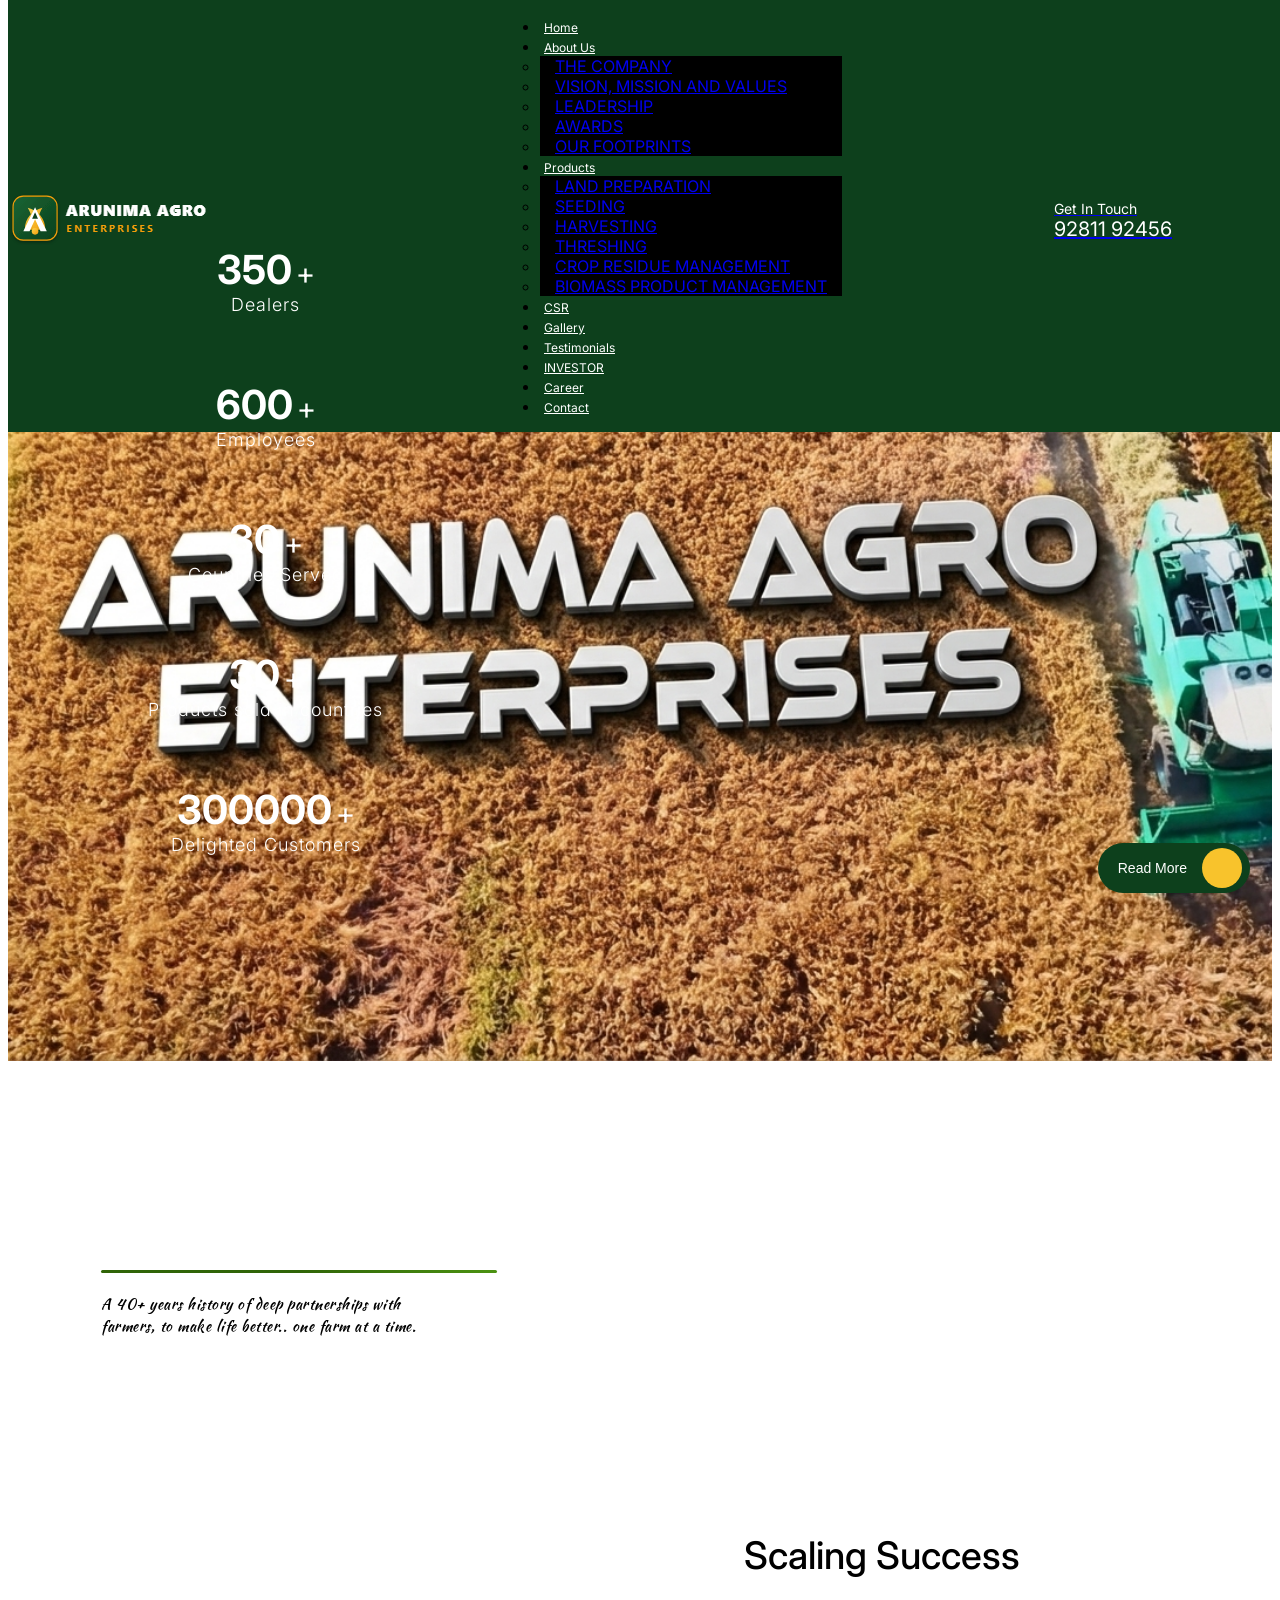
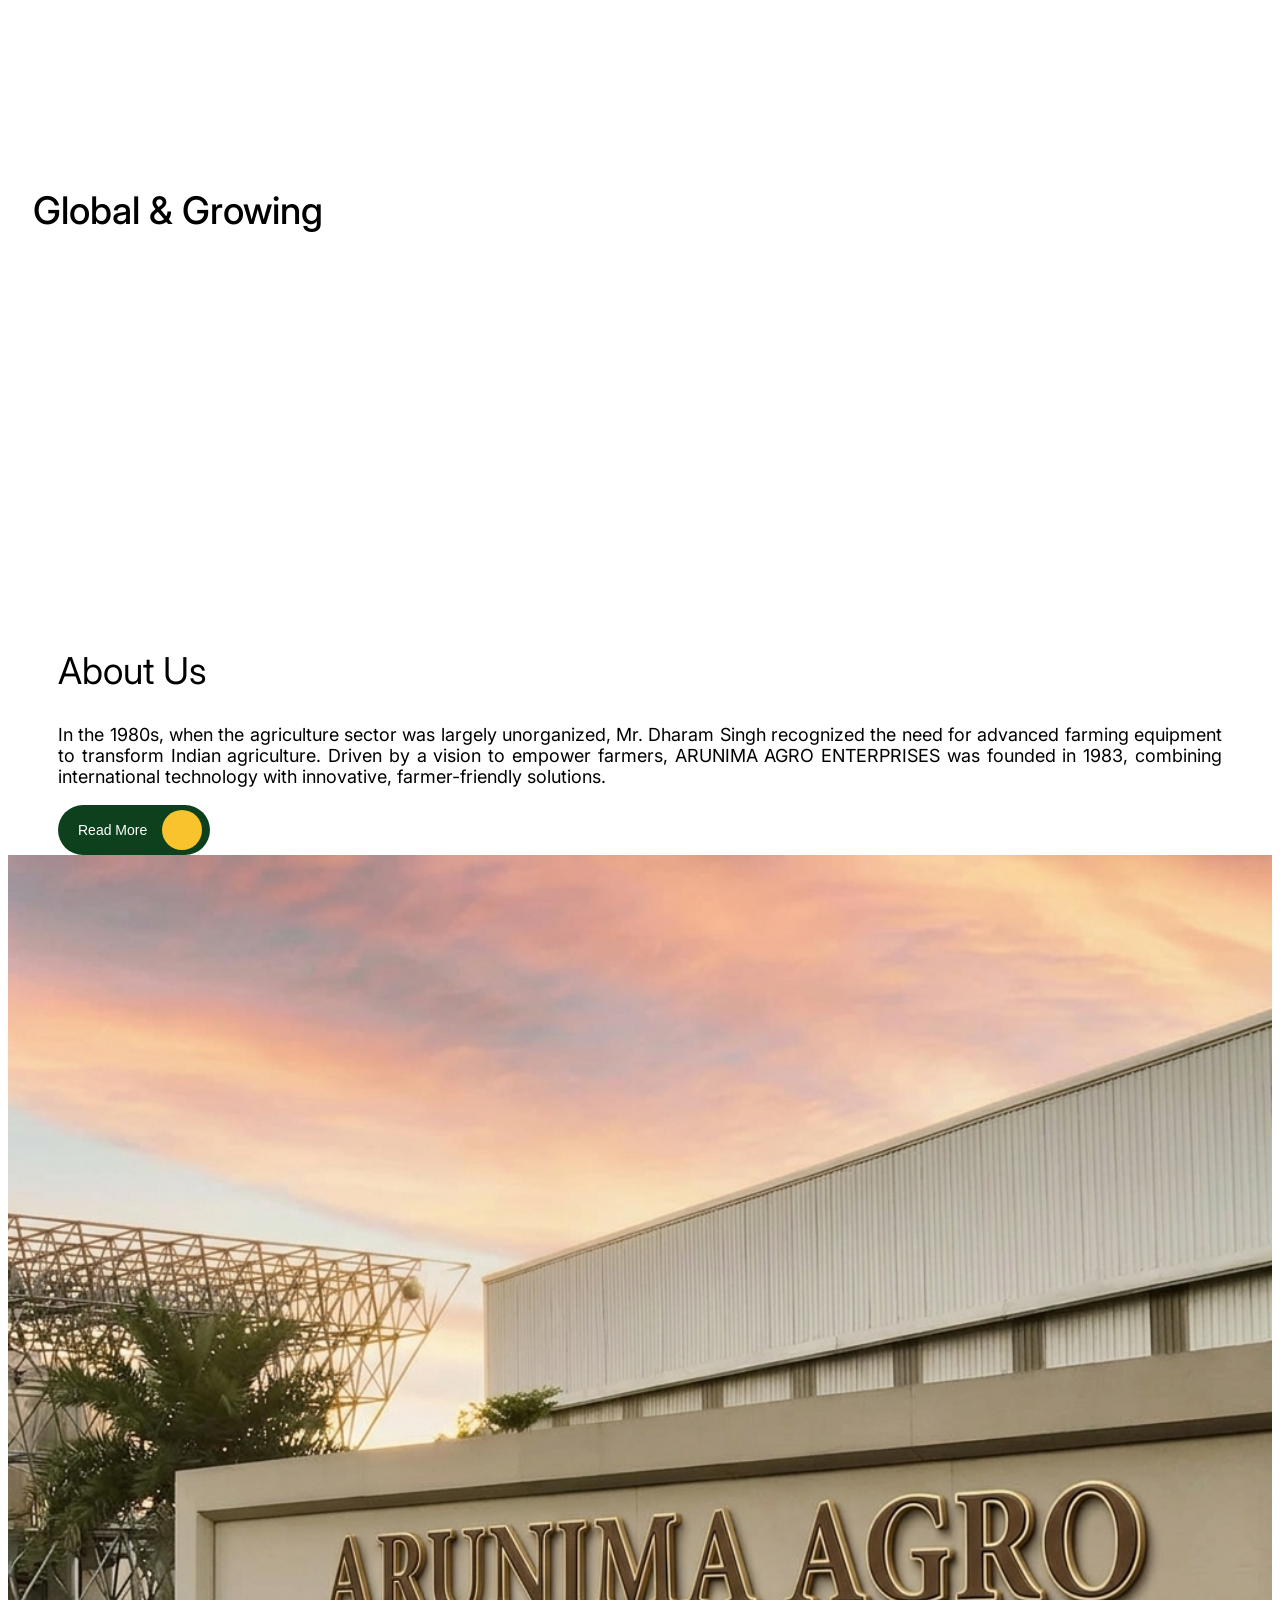
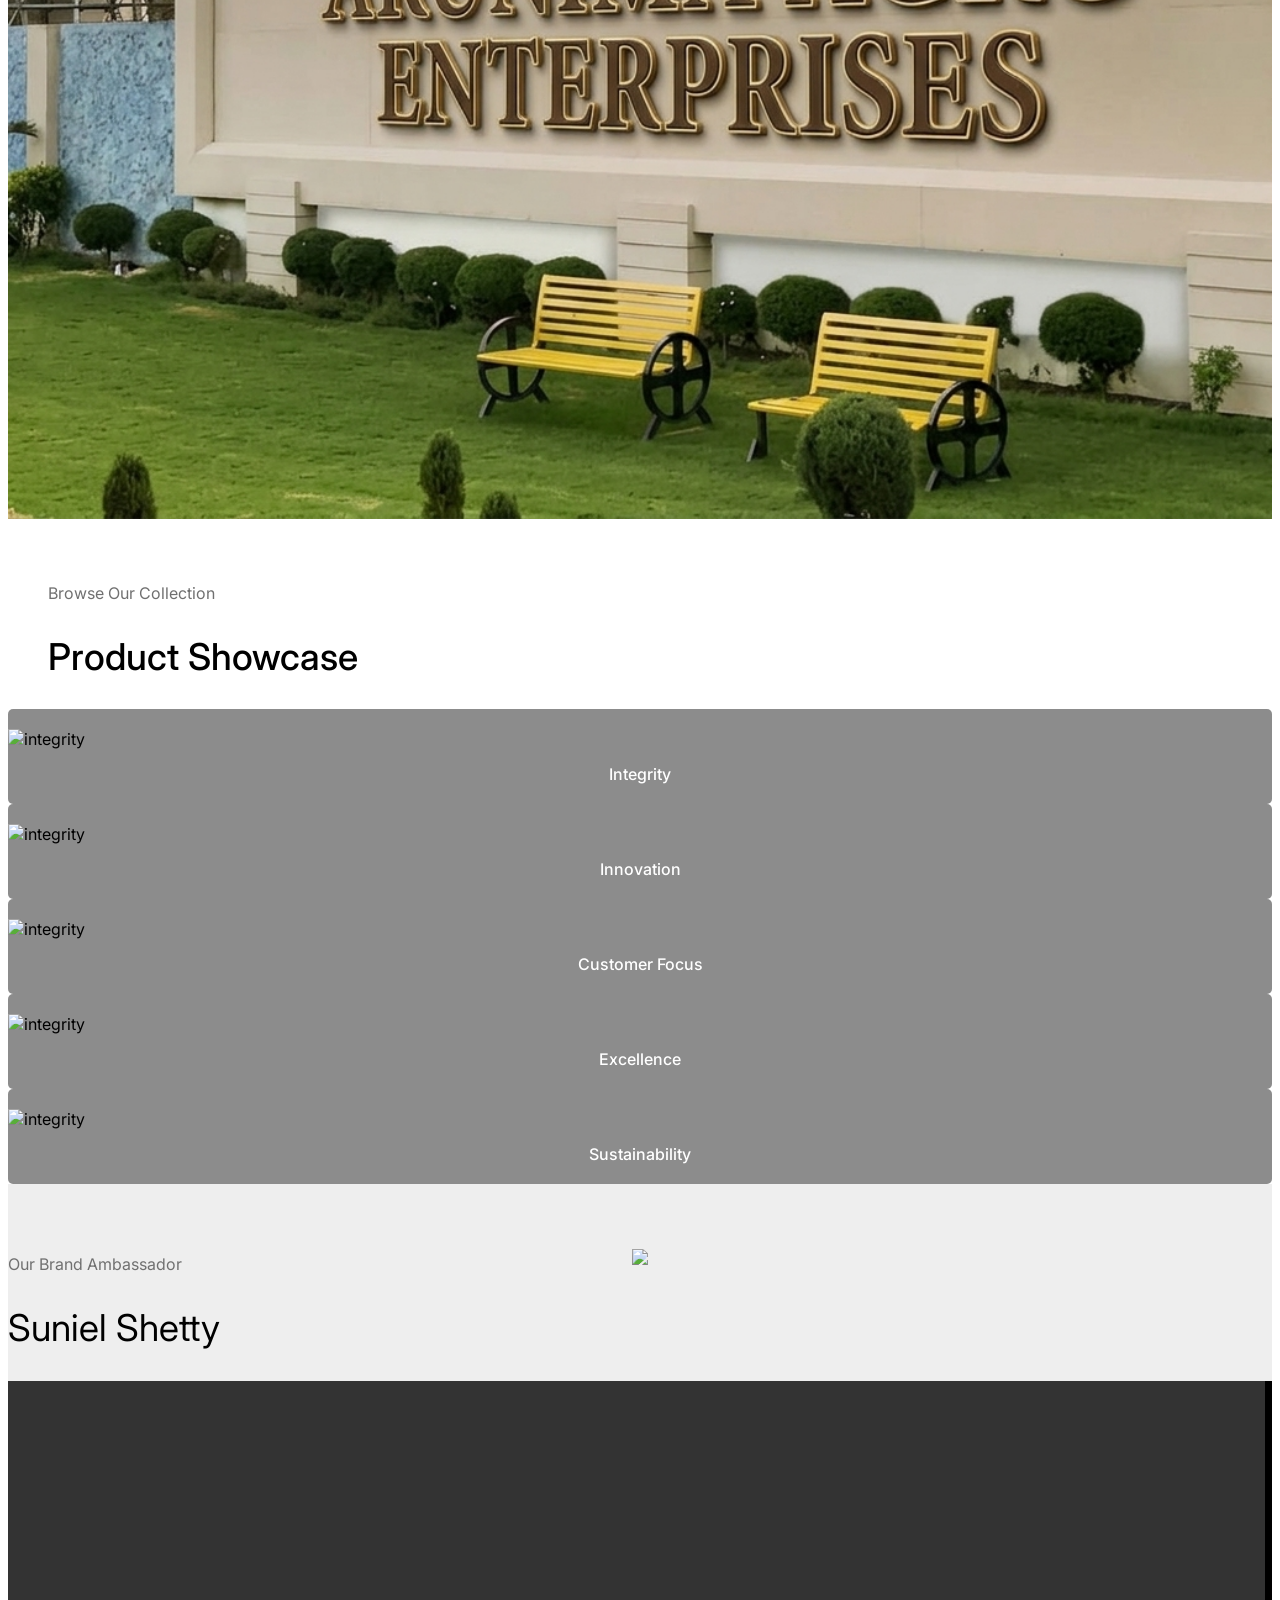
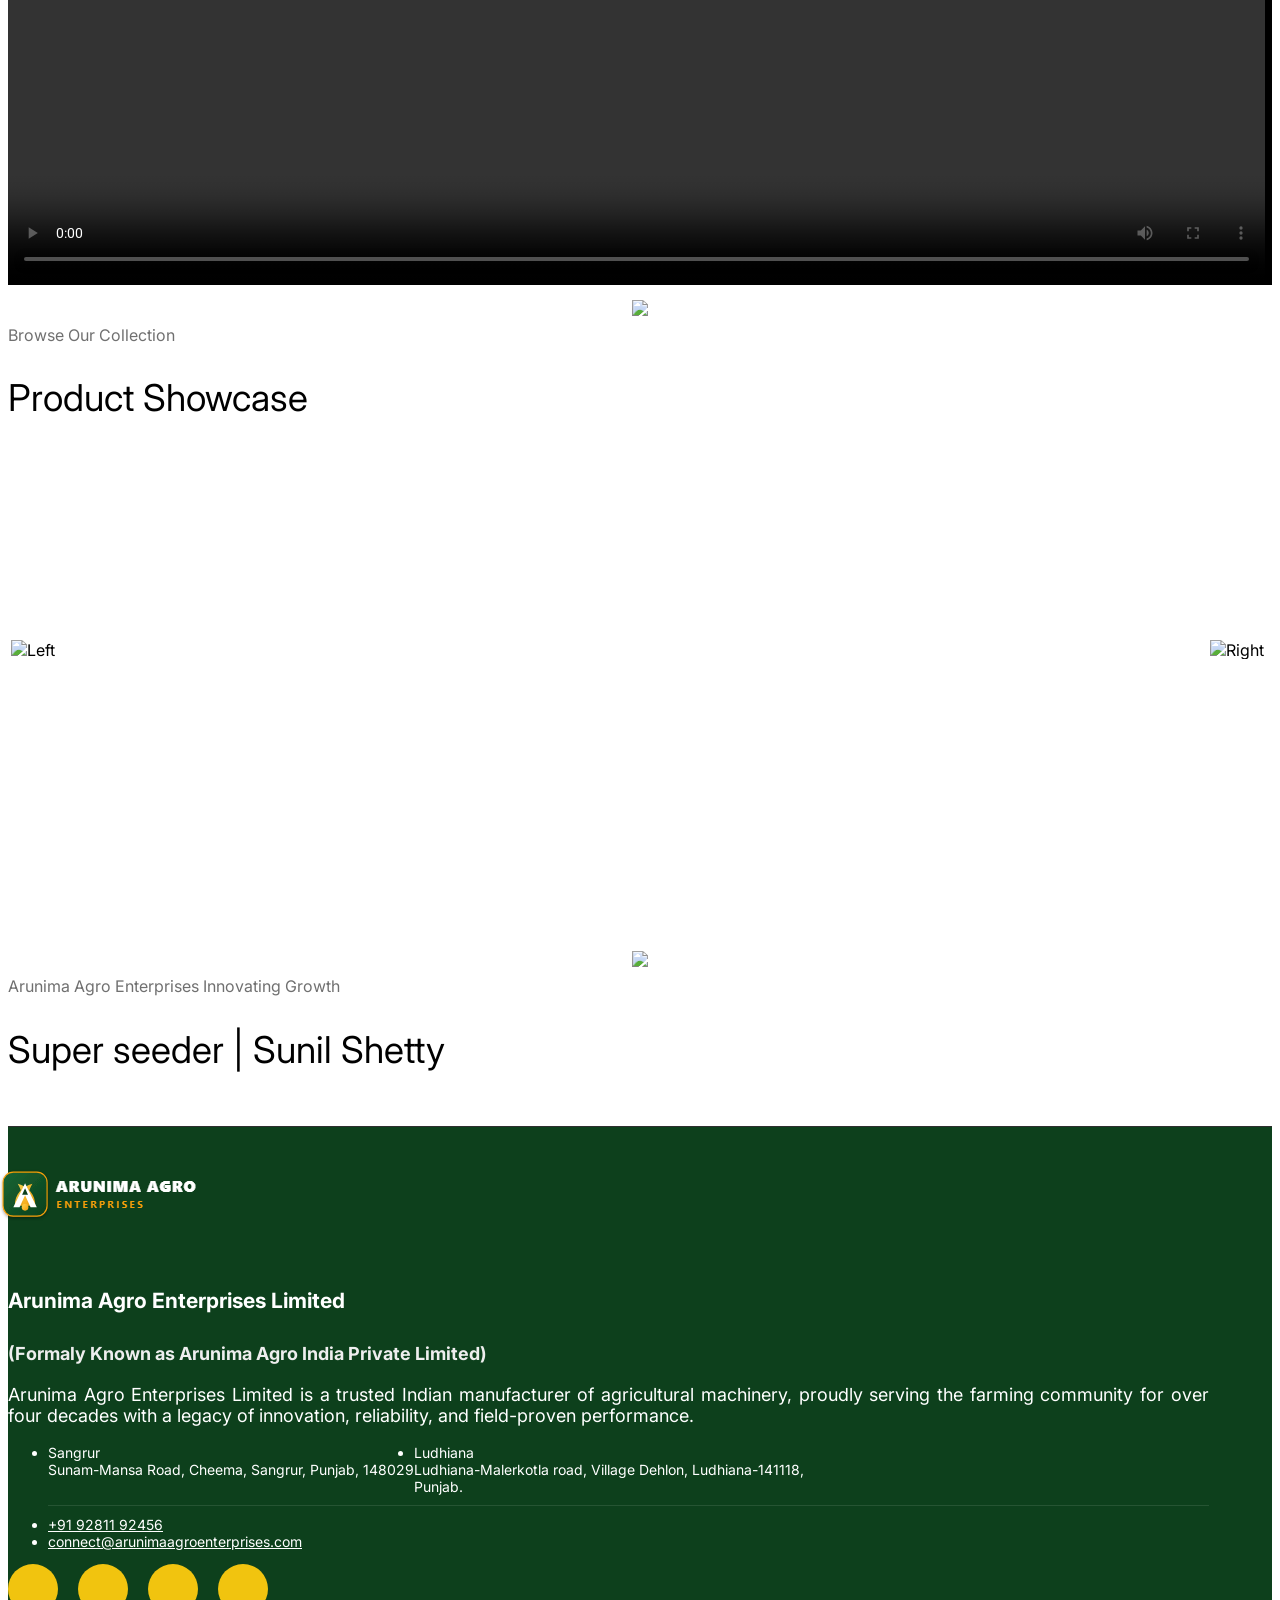
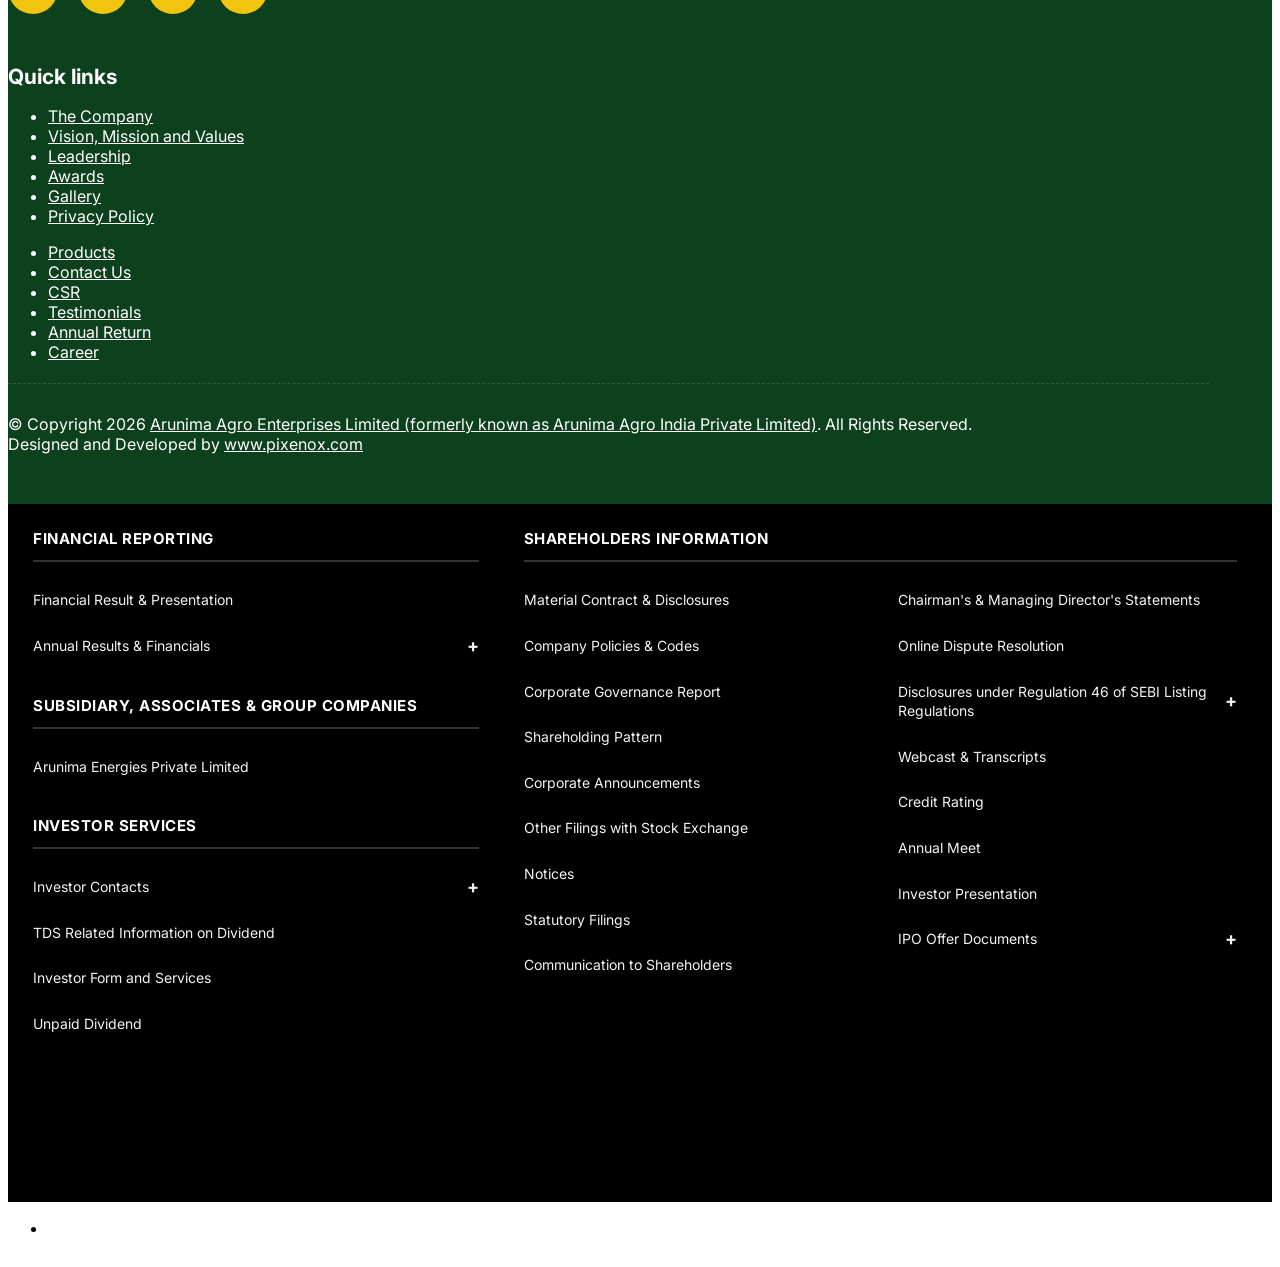
==== commit 64b6d25d: "Update brand logo with provided image across site and navigation" ====
--- a/index.html
+++ b/index.html
@@ -9,7 +9,7 @@
 <meta name="MobileOptimized" content="width" />
 <meta name="HandheldFriendly" content="true" />
 <meta name="viewport" content="width=device-width, initial-scale=1.0" />
-<link rel="icon" href="https://www.jagatjitgroup.com/sites/default/files/JJ%20Logo.png" type="image/png" />
+<link rel="icon" href="arunima-logo.svg" type="image/png" />
 
     <title>Home Page | Arunima Agro Enterprises</title>
     <link rel="stylesheet" media="all" href="https://www.jagatjitgroup.com/sites/default/files/css/css_O-C1jvBn78GT9OEHcCQ4L0XZLBHT1jzDLXljMV-T2JU.css" />
